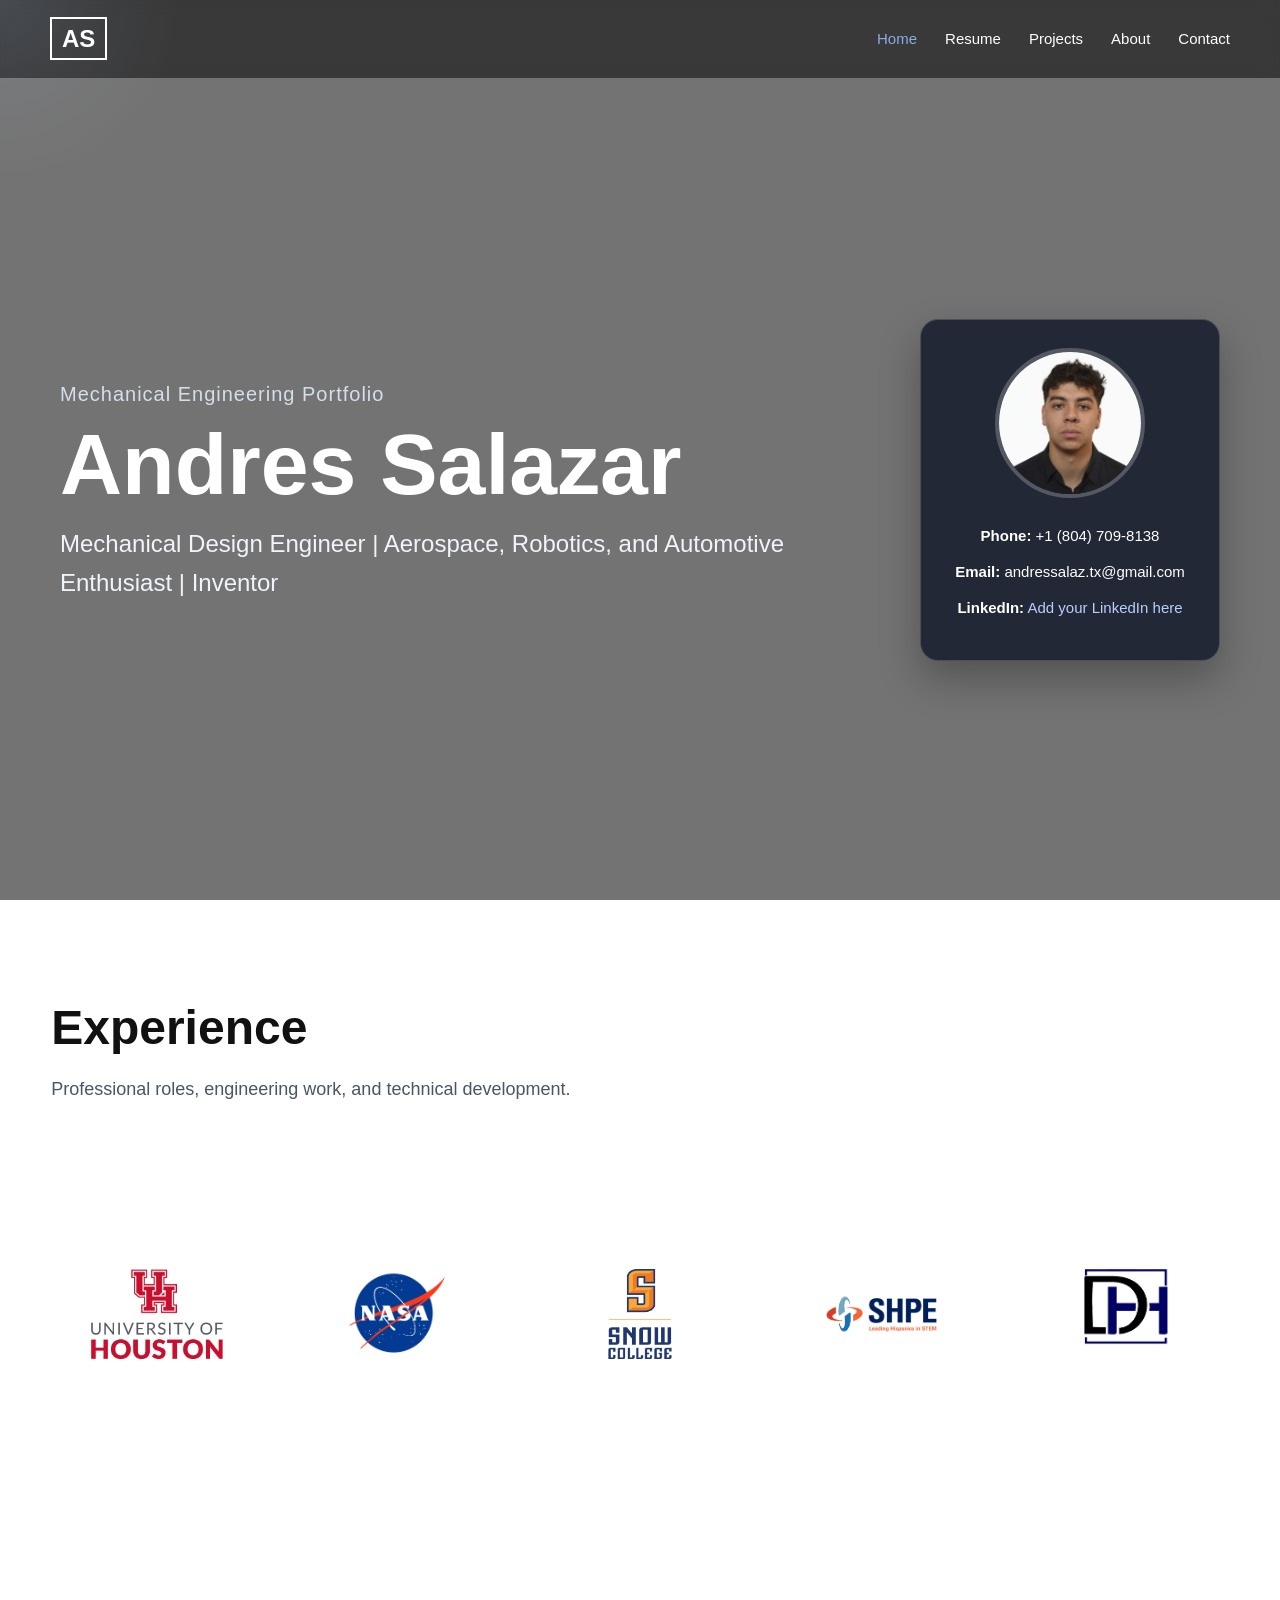
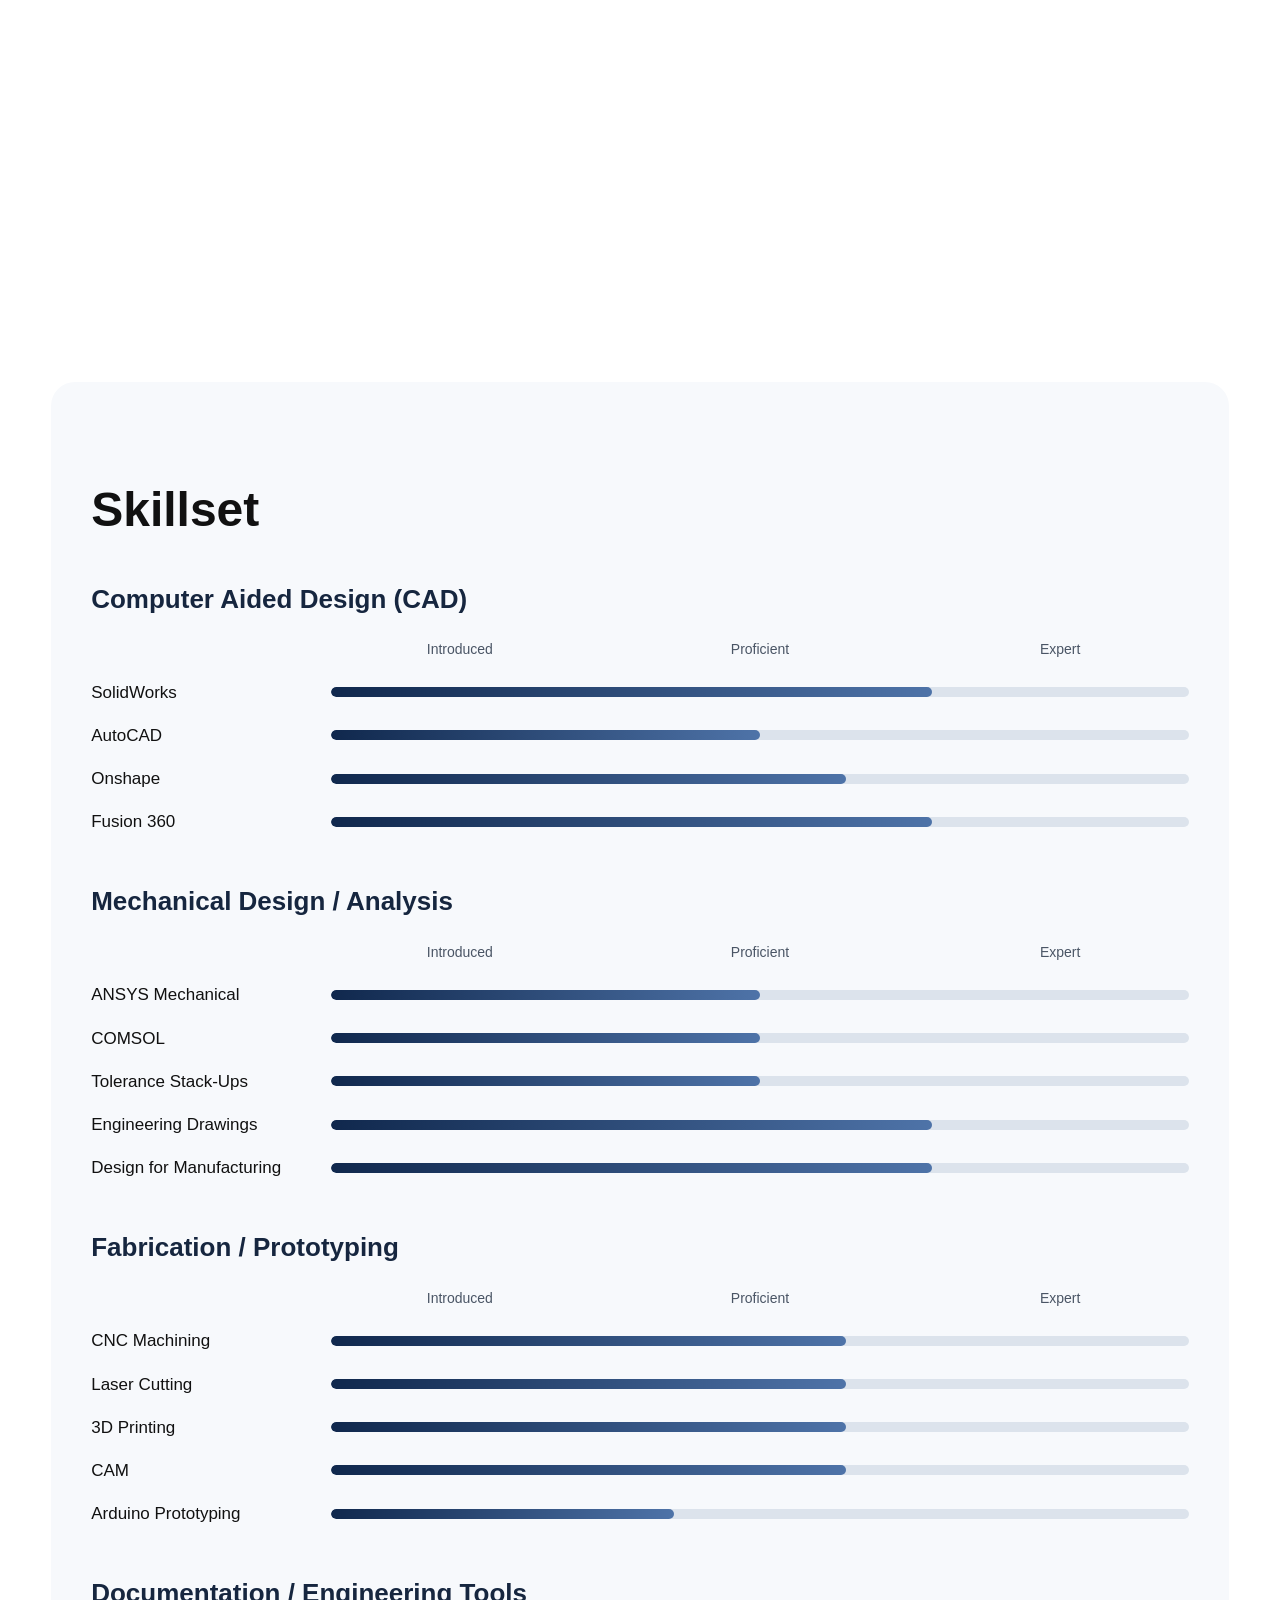
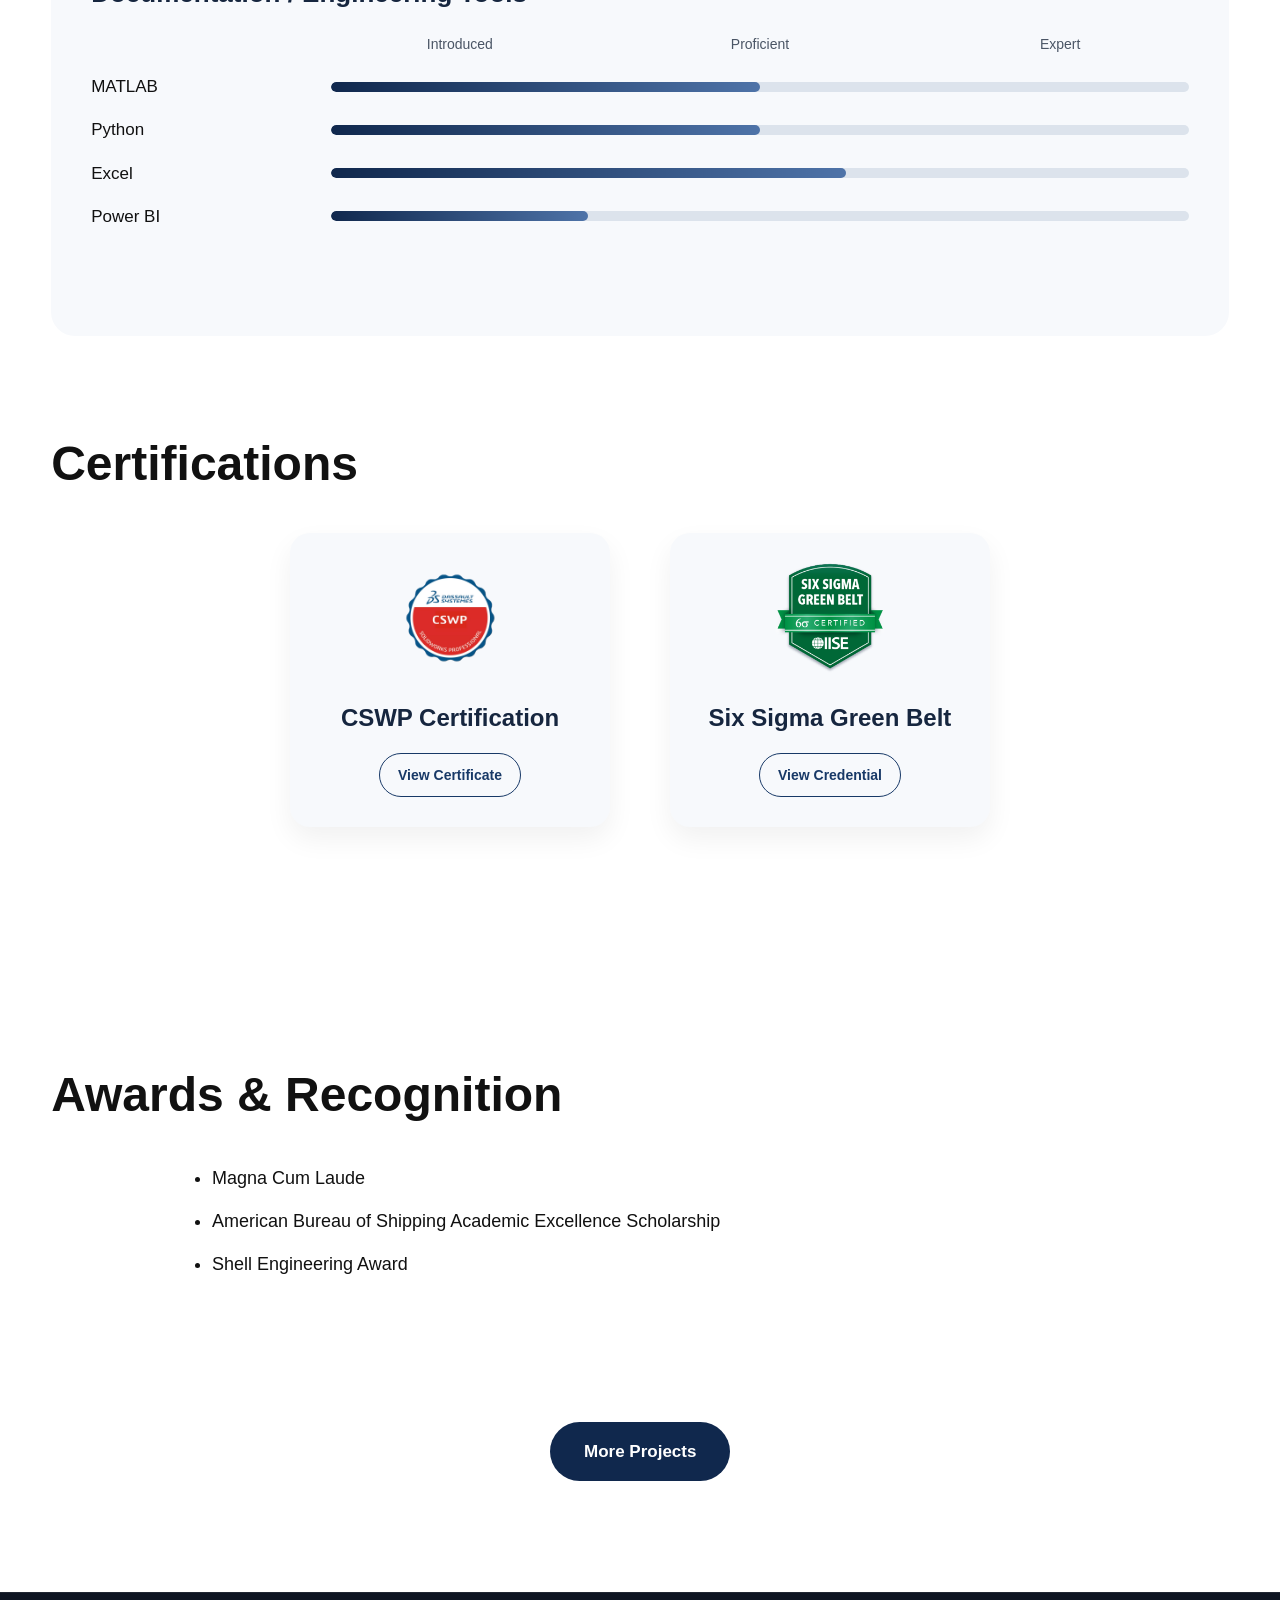
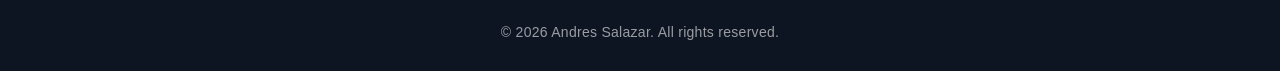
==== index.html @ 77a6f8f1 "Initial portfolio website" ====
<!DOCTYPE html>
<html lang="en">
<head>
  <meta charset="UTF-8" />
  <meta name="viewport" content="width=device-width, initial-scale=1.0" />
  <title>Andres Salazar | Mechanical Engineering Portfolio</title>
  <link rel="stylesheet" href="style.css" />
</head>
<body>

  <!-- NAVBAR -->
  <header class="navbar">
    <div class="logo">
      <a href="index.html">AS</a>
    </div>

    <nav>
      <ul class="nav-links">
        <li><a href="index.html" class="active">Home</a></li>
        <li><a href="resume.html">Resume</a></li>
        <li><a href="projects.html">Projects</a></li>
        <li><a href="about.html">About</a></li>
        <li><a href="contact.html">Contact</a></li>
      </ul>
    </nav>
  </header>

  <main>

    <!-- HERO SECTION -->
    <section class="hero-section">
      <video class="hero-video" autoplay muted loop playsinline>
        <source src="assets/video/hero-cnc.mp4" type="video/mp4" />
        Your browser does not support the video tag.
      </video>

      <div class="hero-overlay"></div>

      <div class="hero-content-wrapper">
        <div class="hero-left">
          <p class="hero-small-title">Mechanical Engineering Portfolio</p>
          <h1>Andres Salazar</h1>
          <p class="hero-subtitle">
            Mechanical Design Engineer | Aerospace, Robotics, and Automotive Enthusiast | Inventor
          </p>
        </div>

        <aside class="hero-side-card">
          <img src="assets/images/profile.jpg" alt="Andres Salazar profile photo" class="profile-image" />
          <div class="side-card-info">
            <p><strong>Phone:</strong> +1 (804) 709-8138</p>
            <p><strong>Email:</strong> andressalaz.tx@gmail.com</p>
            <p>
              <strong>LinkedIn:</strong>
              <a href="#" target="_blank">Add your LinkedIn here</a>
            </p>
          </div>
        </aside>
      </div>
    </section>

    <!-- EXPERIENCE TITLE -->
    <section class="content-section reveal">
      <div class="section-header">
        <h2>Experience</h2>
        <p class="section-subtitle">Professional roles, engineering work, and technical development.</p>
      </div>
    </section>

    <!-- LOGO STRIP -->
    <section class="content-section logo-strip-section reveal">
        <div class="logo-strip">
          <div class="logo-item">
            <img src="assets/images/uh-logo.png" alt="University of Houston logo" />
          </div>
          <div class="logo-item">
            <img src="assets/images/nasa-logo.png" alt="NASA logo" />
          </div>
          <div class="logo-item">
            <img src="assets/images/snow-college-logo.png" alt="Snow College logo" />
          </div>
          <div class="logo-item">
            <img src="assets/images/shpe-logo.png" alt="SHPE logo" />
          </div>
          <div class="logo-item">
            <img src="assets/images/dh-logo.png" alt="DH Contractors logo" />
          </div>
        </div>
      </section>

    <!-- EDUCATION + EXPERIENCE SPLIT -->
    <section class="content-section split-section reveal">
      <div class="split-column">
        <h2>Education</h2>

        <div class="timeline-entry">
          <h3>University of Houston — Houston, TX</h3>
          <p class="entry-role">B.S. in Mechanical Engineering</p>
          <p class="entry-date">Graduation: December 2025</p>
          <ul>
            <li>Minor in Mathematics.</li>
            <li>Degree Honors Magna Cum Laude.</li>
            <li>Relevant Coursework: Computer Design of Structures and Materials, Fluid Mechanics, Design of Machine Elements, Finite
                Elements, Design of Control Systems, Heat Transfer, Thermal Design, Aerodynamics, Conduction and radiation.</li>
          </ul>
        </div>

        <div class="timeline-entry">
            <h3>Snow College — Ephraim, UT</h3>
            <p class="entry-role">Associate of Science</p>
            <p class="entry-date">Graduation: May 2023</p>
            <ul>
              <li>GPA 3.5.</li>
              <li>Deans List.</li>
              <li>Academic research Assistant.</li>
            </ul>
          </div>


      </div>

      <div class="split-column">
        <h2>Experience</h2>
      
        <div class="experience-timeline ">
      
<div class="timeline-entry">
      <h3>Field Project Supervision — DH Contractors</h3>
      <p class="entry-role">Field Project Supervisor — Official Volunteering / Apprenticeship</p>
      <p class="entry-date">Richmond, VA / Field Sites | January 2026 – Present</p>
      <ul>
        <li>Supported underground fiber installation projects by reading construction plans, identifying pedestal, handhole, splice, and route locations, and helping translate project drawings into field execution.</li>
        <li>Coordinated with crews and project leadership on NC811 utility tickets, ROW and permit notes, material needs, equipment planning, site walks, and daily installation progress.</li>
        <li>Assisted with field problem solving involving utility conflicts, locate delays, weather conditions, equipment limitations, and differences between construction drawings and real site conditions.</li>
      </ul>
      <a href="projects.html#dh-project" class="related-work-btn magnetic-btn">View Related Work</a>
    </div>




          <div class="timeline-entry">
            <h3>Engineering Practicum — University of Houston</h3>
            <p class="entry-role">Teaching Assistant — MECE Department</p>
            <p class="entry-date">Houston, TX | May 2024 – December 2025</p>
            <ul>
              <li>Spearheaded the development of a hands-on practicum course for 200+ students, introducing industry-standard skills in CAD, 3D printing, CNC milling, and laser cutting under strict safety protocols.</li>
              <li>Designed a structured, real-world-driven curriculum, creating 50+ CAD models, lectures, quizzes, and assignments to enhance engagement and technical proficiency.</li>
            </ul>
            <a href="projects.html#practicum-project" class="related-work-btn magnetic-btn">View Related Work</a>
          </div>
      
          <div class="timeline-entry tilt-card">
            <h3>Workshop Facilitator — University of Houston</h3>
            <p class="entry-role">Teaching Assistant — MECE Department</p>
            <p class="entry-date">Houston, TX | January 2024 – May 2024</p>
            <ul>
              <li>Mentored students in SolidWorks certification preparation, enabling 100+ students to earn CSWA credentials and increasing the certification rate from under 30% to over 80%.</li>
            </ul>
            <a href="projects.html#practicum-project" class="related-work-btn magnetic-btn">View Related Work</a>
          </div>
      
          <div class="timeline-entry">
            <h3>Data Analysis — University of Houston</h3>
            <p class="entry-role">Student Worker — Institute of Measurement and Analysis of Texas</p>
            <p class="entry-date">Houston, TX | January 2024 – May 2024</p>
            <ul>
              <li>Administered structured language assessments for children (ages 4–12), ensuring accurate and consistent testing procedures.</li>
              <li>Coordinated testing sessions with faculty researchers, supporting long-term studies in language development and data collection.</li>
            </ul>
            <a href="projects.html#practicum-project" class="related-work-btn magnetic-btn">View Related Work</a>
          </div>
      
          <div class="timeline-entry">
            <h3>Unmanned Aerosol System — Snow College</h3>
            <p class="entry-role">Research Assistant — Engineering Department</p>
            <p class="entry-date">Ephraim, UT | October 2022 – March 2023</p>
            <ul>
              <li>Designed and built a UAS platform to profile vertical temperature, humidity, pressure, and particulates using integrated sensor systems (iMET XQ-2, BME280, SPS30).</li>
              <li>Conducted Part-107 flight tests, generating atmospheric profiles up to ~140 m (400 ft) AGL and validating sensor performance.</li>
              <li>Presented findings to the Utah Department of Environmental Quality.</li>
            </ul>
            <a href="projects.html#uas-project" class="related-work-btn magnetic-btn">View Related Work</a>
          </div>



      
        </div>
      </div>
    </section>

   <!-- SKILLSET -->
<section class="content-section skills-section reveal">
  <div class="section-header">
    <h2>Skillset</h2>
  </div>

  <!-- Computer Aided Design -->
  <div class="skill-category">
    <h3>Computer Aided Design (CAD)</h3>

    <div class="skill-header-row">
      <div class="skill-header-label"></div>
      <div class="skill-header-scale">
        <span>Introduced </span>
        <span>Proficient </span>
        <span>Expert </span>
      </div>
    </div>

    <div class="skill-row">
      <span>SolidWorks</span>
      <div class="skill-scale">
        <div class="skill-level" style="width:70%"></div>
      </div>
    </div>

    <div class="skill-row">
      <span>AutoCAD</span>
      <div class="skill-scale">
        <div class="skill-level" style="width:50%"></div>
      </div>
    </div>

    <div class="skill-row">
      <span>Onshape</span>
      <div class="skill-scale">
        <div class="skill-level" style="width:60%"></div>
      </div>
    </div>

    <div class="skill-row">
      <span>Fusion 360</span>
      <div class="skill-scale">
        <div class="skill-level" style="width:70%"></div>
      </div>
    </div>
  </div>

  <!-- Mechanical Design / Analysis -->
  <div class="skill-category">
    <h3>Mechanical Design / Analysis</h3>

    <div class="skill-header-row">
      <div class="skill-header-label"></div>
      <div class="skill-header-scale">
        <span>Introduced </span>
        <span>Proficient </span>
        <span>Expert </span>
      </div>
    </div>

    <div class="skill-row">
      <span>ANSYS Mechanical</span>
      <div class="skill-scale">
        <div class="skill-level" style="width:50%"></div>
      </div>
    </div>

    <div class="skill-row">
      <span>COMSOL</span>
      <div class="skill-scale">
        <div class="skill-level" style="width:50%"></div>
      </div>
    </div>

    <div class="skill-row">
      <span>Tolerance Stack-Ups</span>
      <div class="skill-scale">
        <div class="skill-level" style="width:50%"></div>
      </div>
    </div>

    <div class="skill-row">
      <span>Engineering Drawings</span>
      <div class="skill-scale">
        <div class="skill-level" style="width:70%"></div>
      </div>
    </div>

    <div class="skill-row">
      <span>Design for Manufacturing</span>
      <div class="skill-scale">
        <div class="skill-level" style="width:70%"></div>
      </div>
    </div>
  </div>

  <!-- Fabrication / Prototyping -->
  <div class="skill-category">
    <h3>Fabrication / Prototyping</h3>

    <div class="skill-header-row">
      <div class="skill-header-label"></div>
      <div class="skill-header-scale">
        <span>Introduced </span>
        <span>Proficient </span>
        <span>Expert </span>
      </div>
    </div>

    <div class="skill-row">
      <span>CNC Machining</span>
      <div class="skill-scale">
        <div class="skill-level" style="width:60%"></div>
      </div>
    </div>

    <div class="skill-row">
      <span>Laser Cutting</span>
      <div class="skill-scale">
        <div class="skill-level" style="width:60%"></div>
      </div>
    </div>

    <div class="skill-row">
      <span>3D Printing</span>
      <div class="skill-scale">
        <div class="skill-level" style="width:60%"></div>
      </div>
    </div>

    <div class="skill-row">
      <span>CAM</span>
      <div class="skill-scale">
        <div class="skill-level" style="width:60%"></div>
      </div>
    </div>

    <div class="skill-row">
      <span>Arduino Prototyping</span>
      <div class="skill-scale">
        <div class="skill-level" style="width:40%"></div>
      </div>
    </div>
  </div>

  <!-- Documentation / Engineering Tools -->
  <div class="skill-category">
    <h3>Documentation / Engineering Tools</h3>

    <div class="skill-header-row">
      <div class="skill-header-label"></div>
      <div class="skill-header-scale">
        <span>Introduced </span>
        <span>Proficient </span>
        <span>Expert </span>
      </div>
    </div>

    <div class="skill-row">
      <span>MATLAB</span>
      <div class="skill-scale">
        <div class="skill-level" style="width:50%"></div>
      </div>
    </div>

    <div class="skill-row">
      <span>Python</span>
      <div class="skill-scale">
        <div class="skill-level" style="width:50%"></div>
      </div>
    </div>

    <div class="skill-row">
      <span>Excel</span>
      <div class="skill-scale">
        <div class="skill-level" style="width:60%"></div>
      </div>
    </div>

    <div class="skill-row">
      <span>Power BI</span>
      <div class="skill-scale">
        <div class="skill-level" style="width:30%"></div>
      </div>
    </div>
  </div>
</section>
<!-- CERTIFICATIONS -->
<section class="content-section awards-section reveal">
  <div class="section-header">
    <h2>Certifications</h2>
  </div>

  <div class="certifications-row">

    <div class="certification-item tilt-card">
      <img src="assets/images/cswp-badge.png" alt="CSWP Certification Badge" class="certification-badge" />
      <h3>CSWP Certification</h3>
      <a href="assets/images/cswp-title.pdf" target="_blank" class="credential-btn">View Certificate</a>
    </div>

    <div class="certification-item tilt-card">
      <img src="assets/images/sixsigma-badge.png" alt="Six Sigma Green Belt Badge" class="certification-badge" />
      <h3>Six Sigma Green Belt</h3>
      <a href="https://api.accredible.com/v1/frontend/credential_website_embed_image/certificate/137925354" target="_blank" class="credential-btn">View Credential</a>
    </div>

  </div>
</section>


<!-- AWARDS & RECOGNITION -->
<section class="content-section awards-section reveal">
  <div class="section-header">
    <h2>Awards & Recognition</h2>
  </div>

  <div class="honors-list-block">
    <ul class="simple-list">
      <li>Magna Cum Laude</li>
      <li>American Bureau of Shipping Academic Excellence Scholarship</li>
      <li>Shell Engineering Award</li>
    </ul>
  </div>
</section>

    <!-- PROJECTS BUTTON -->
    <section class="content-section more-projects-section reveal">
      <a href="projects.html" class="projects-button magnetic-btn">More Projects</a>
    </section>

  </main>

  <script src="script.js"></script>


  <footer class="site-footer">
  <p>© 2026 Andres Salazar. All rights reserved.</p>
</footer>
</body>
</html>
---- style.css ----
/* RESET */
* {
    margin: 0;
    padding: 0;
    box-sizing: border-box;
  }
  
  /* GENERAL */
  html {
    scroll-behavior: smooth;
  }
  
  body {
    font-family: Arial, Helvetica, sans-serif;
    background-color: #ffffff;
    color: #111111;
    line-height: 1.6;
  }
  
  a {
    text-decoration: none;
  }
  
  /* NAVBAR */
  .navbar {
    position: fixed;
    top: 0;
    width: 100%;
    padding: 20px 50px;
    display: flex;
    justify-content: space-between;
    align-items: center;
    z-index: 1000;
    background: rgba(10, 10, 10, 0.55);
    backdrop-filter: blur(8px);
  }
  
  .logo a {
    color: #ffffff;
    font-size: 24px;
    font-weight: bold;
    border: 2px solid #ffffff;
    padding: 6px 10px;
  }
  
  .nav-links {
    list-style: none;
    display: flex;
    gap: 28px;
  }
  
  .nav-links a {
    color: #ffffff;
    font-size: 15px;
    font-weight: 500;
    transition: color 0.3s ease;
  }
  
  .nav-links a:hover,
  .nav-links a.active {
    color: #88aee8;
  }
  
  /* HERO */
  .hero-section {
    position: relative;
    min-height: 100vh;
    overflow: hidden;
    display: flex;
    align-items: center;
  }
  
  .hero-video {
    position: absolute;
    top: 50%;
    left: 50%;
    min-width: 100%;
    min-height: 100%;
    object-fit: cover;
    transform: translate(-50%, -50%);
    z-index: 0;
  }
  
  .hero-overlay {
    position: absolute;
    inset: 0;
    background: rgba(0, 0, 0, 0.55);
    z-index: 1;
  }
  
  .hero-content-wrapper {
    position: relative;
    z-index: 2;
    width: 100%;
    padding: 140px 60px 60px;
    display: flex;
    justify-content: space-between;
    align-items: center;
    gap: 40px;
  }
  
  .hero-left {
    max-width: 850px;
    color: #ffffff;
  }
  
  .hero-small-title {
    font-size: 20px;
    margin-bottom: 14px;
    letter-spacing: 1px;
    color: #d6deea;
  }
  
  .hero-left h1 {
    font-size: 86px;
    line-height: 0.95;
    margin-bottom: 20px;
    font-weight: 800;
  }
  
  .hero-subtitle {
    font-size: 24px;
    max-width: 900px;
    color: #f0f4fa;
  }
  
  /* SIDE CARD */
  .hero-side-card {
    width: 300px;
    min-width: 300px;
    background: rgba(12, 20, 36, 0.78);
    border: 1px solid rgba(255, 255, 255, 0.18);
    padding: 28px 24px;
    border-radius: 18px;
    color: #ffffff;
    text-align: center;
    position: sticky;
    top: 110px;
    align-self: flex-start;
    box-shadow: 0 18px 40px rgba(0, 0, 0, 0.28);
  }
  
  .profile-image {
    width: 150px;
    height: 150px;
    object-fit: cover;
    border-radius: 50%;
    margin-bottom: 18px;
    border: 4px solid rgba(255, 255, 255, 0.22);
  }
  
  .side-card-info p {
    margin-bottom: 12px;
    font-size: 15px;
  }
  
  .side-card-info a {
    color: #b7d0ff;
  }
  
  /* CONTENT SECTIONS */
  .content-section {
    width: min(1200px, 92%);
    margin: 0 auto;
    padding: 90px 0;
  }
  
  .section-header {
    margin-bottom: 30px;
  }
  
  .section-header h2 {
    font-size: 48px;
    color: #111111;
    margin-bottom: 8px;
  }
  
  .section-subtitle {
    font-size: 18px;
    color: #4a5565;
  }

  /* MY STORY */
.story-section {
    padding-top: 100px;
  }
  
  .story-layout {
    display: flex;
    flex-direction: column;
    gap: 90px;
  }
  
  .story-row {
    display: grid;
    grid-template-columns: 1fr 1.1fr;
    gap: 60px;
    align-items: center;
  }
  
  .story-row-reverse {
    grid-template-columns: 1.1fr 1fr;
  }
  
  .story-row-reverse .story-image {
    order: 2;
  }
  
  .story-row-reverse .story-content {
    order: 1;
  }
  
  .story-image {
    width: 100%;
  }
  
  .story-image img {
    width: 100%;
    height: 460px;
    object-fit: cover;
    border-radius: 22px;
    display: block;
    box-shadow: 0 18px 40px rgba(0, 0, 0, 0.10);
  }
  
  .story-content {
    color: #273142;
  }
  
  .story-label {
    font-size: 13px;
    font-weight: 700;
    letter-spacing: 2px;
    text-transform: uppercase;
    color: #4e73a8;
    margin-bottom: 12px;
  }
  
  .story-content h3 {
    font-size: 36px;
    line-height: 1.15;
    color: #111111;
    margin-bottom: 22px;
  }
  
  .story-content p {
    font-size: 19px;
    line-height: 1.9;
    margin-bottom: 18px;
  }
  
  .story-tags {
    display: flex;
    flex-wrap: wrap;
    gap: 12px;
    margin-top: 10px;
  }
  
  .story-tags span {
    display: inline-block;
    padding: 10px 16px;
    border-radius: 999px;
    background: #eef3f9;
    color: #183967;
    font-size: 14px;
    font-weight: 600;
  }
  
  /* RESPONSIVE - MY STORY */
  @media (max-width: 1100px) {
    .story-row,
    .story-row-reverse {
      grid-template-columns: 1fr;
      gap: 30px;
    }
  
    .story-row-reverse .story-image,
    .story-row-reverse .story-content {
      order: unset;
    }
  
    .story-image img {
      height: 380px;
    }
  }
  
  @media (max-width: 768px) {
    .story-layout {
      gap: 60px;
    }
  
    .story-content h3 {
      font-size: 28px;
    }
  
    .story-content p {
      font-size: 17px;
      line-height: 1.75;
    }
  
    .story-image img {
      height: 300px;
      border-radius: 18px;
    }
  }
  
  /* LOGO STRIP */
  .logo-strip-section {
    padding-top: 30px;
    padding-bottom: 50px;
  }
  
  .logo-strip {
    width: 100%;
    display: flex;
    justify-content: space-between;
    align-items: center;
    gap: 30px;
    flex-wrap: wrap;
  }
  
  .logo-item {
    flex: 1 1 160px;
    display: flex;
    justify-content: center;
    align-items: center;
    min-height: 120px;
  }
  
  .logo-item img {
    max-height: 90px;
    max-width: 150px;
    width: auto;
    height: auto;
    object-fit: contain;
    transition: transform 0.3s ease;
  }
  
  .logo-item img:hover {
    transform: scale(1.06);
  }
  
  /* SPLIT SECTIONS */
  .split-section {
    display: grid;
    grid-template-columns: 1fr 1fr;
    gap: 60px;
    align-items: start;
  }
  
  .split-column h2 {
    font-size: 42px;
    margin-bottom: 24px;
  }
  
  .timeline-entry {
    border-left: 2px solid #d5dce6;
    padding-left: 18px;
    margin-bottom: 34px;
    position: relative;
  }
  
  .timeline-entry::before {
    content: "";
    width: 12px;
    height: 12px;
    background-color: #10284d;
    border-radius: 50%;
    position: absolute;
    left: -7px;
    top: 8px;
  }
  
  .timeline-entry h3 {
    font-size: 22px;
    margin-bottom: 6px;
  }
  
  .entry-role {
    font-style: italic;
    color: #35445d;
    margin-bottom: 4px;
  }
  
  .entry-date {
    color: #607089;
    margin-bottom: 10px;
    font-size: 15px;
  }
  
  .timeline-entry ul {
    padding-left: 18px;
  }

  .experience-timeline {
    display: flex;
    flex-direction: column;
    gap: 10px;
  }
  
  .timeline-entry ul {
    padding-left: 20px;
    margin-bottom: 18px;
  }
  
  .timeline-entry li {
    margin-bottom: 10px;
    line-height: 1.7;
  }
  
  .related-work-btn {
    display: inline-block;
    margin-top: 4px;
    padding: 10px 18px;
    border: 1.5px solid #183967;
    border-radius: 999px;
    color: #183967;
    font-size: 14px;
    font-weight: 600;
    transition: all 0.25s ease;
  }
  
  .related-work-btn:hover {
    background: #183967;
    color: #ffffff;
    transform: translateY(-2px);
  }

/* SKILLS */
.skills-section {
  background: #f7f9fc;
  border-radius: 24px;
  padding-left: 40px;
  padding-right: 40px;
}

.skill-category {
  margin-bottom: 46px;
}

.skill-category:last-child {
  margin-bottom: 0;
}

.skill-category h3 {
  font-size: 26px;
  margin-bottom: 18px;
  color: #16263f;
}

.skill-header-row {
  display: grid;
  grid-template-columns: 220px 1fr;
  gap: 20px;
  align-items: end;
  margin-bottom: 18px;
}

.skill-header-label {
  min-height: 1px;
}

.skill-header-scale {
  display: grid;
  grid-template-columns: 3fr 4fr 3fr;
  font-size: 14px;
  color: #4a5565;
  font-weight: 500;
}

.skill-header-scale span {
  text-align: center;
}

.skill-row {
  display: grid;
  grid-template-columns: 220px 1fr;
  gap: 20px;
  align-items: center;
  margin-bottom: 16px;
}

.skill-row span {
  font-size: 17px;
  color: #111111;
}

.skill-scale {
  position: relative;
  width: 100%;
  height: 10px;
  background: #dce3ec;
  border-radius: 999px;
  overflow: hidden;
}

.skill-level {
  height: 100%;
  border-radius: 999px;
  background: linear-gradient(90deg, #10284d, #4e73a8);
  transition: width 0.6s ease;
}

/* RESPONSIVE */
@media (max-width: 768px) {
  .skills-section {
    padding-left: 20px;
    padding-right: 20px;
  }

  .skill-header-row,
  .skill-row {
    grid-template-columns: 1fr;
    gap: 10px;
  }

  .skill-header-scale {
    grid-template-columns: 1fr 1fr 1fr;
    font-size: 12px;
  }

  .skill-category h3 {
    font-size: 22px;
  }

  .skill-row span {
    font-size: 16px;
  }
}
  /* AWARDS & RECOGNITION */
.awards-section {
  padding-top: 90px;
  padding-bottom: 90px;
}

.certifications-row {
  display: flex;
  justify-content: center;
  align-items: stretch;
  gap: 60px;
  flex-wrap: wrap;
  margin-top: 20px;
  margin-bottom: 50px;
}

.certification-item {
  flex: 1 1 260px;
  max-width: 320px;
  text-align: center;
  background: #f7f9fc;
  border-radius: 20px;
  padding: 30px 24px;
  box-shadow: 0 12px 28px rgba(0, 0, 0, 0.06);
}

.certification-badge {
  width: 110px;
  height: 110px;
  object-fit: contain;
  margin-bottom: 18px;
}

.certification-item h3 {
  font-size: 24px;
  color: #16263f;
  margin-bottom: 16px;
}

.credential-btn {
  display: inline-block;
  padding: 10px 18px;
  border: 1.5px solid #183967;
  border-radius: 999px;
  color: #183967;
  font-size: 14px;
  font-weight: 600;
  transition: all 0.25s ease;
}

.credential-btn:hover {
  background: #183967;
  color: #ffffff;
  transform: translateY(-2px);
}

.honors-list-block {
  max-width: 900px;
  margin: 0 auto;
}

.simple-list {
  padding-left: 22px;
}

.simple-list li {
  margin-bottom: 14px;
  font-size: 18px;
  color: #111111;
  line-height: 1.6;
}

/* RESPONSIVE */
@media (max-width: 768px) {
  .certifications-row {
    gap: 24px;
    margin-bottom: 40px;
  }

  .certification-item {
    max-width: 100%;
    padding: 24px 18px;
  }

  .certification-item h3 {
    font-size: 20px;
  }

  .certification-badge {
    width: 90px;
    height: 90px;
  }

  .simple-list li {
    font-size: 17px;
  }
}
  /* BUTTON */
  .more-projects-section {
    text-align: center;
    padding-top: 40px;
    padding-bottom: 110px;
  }
  
  .projects-button {
    display: inline-block;
    background: #10284d;
    color: #ffffff;
    padding: 16px 34px;
    border-radius: 999px;
    font-size: 17px;
    font-weight: 600;
    transition: transform 0.25s ease, background 0.25s ease;
  }
  
  .projects-button:hover {
    transform: translateY(-2px);
    background: #183967;
  }
  
  /* RESPONSIVE */
  @media (max-width: 1100px) {
    .hero-content-wrapper {
      flex-direction: column;
      align-items: flex-start;
    }
  
    .hero-side-card {
      position: relative;
      top: 0;
      width: 100%;
      min-width: unset;
      max-width: 420px;
    }
  
    .split-section {
      grid-template-columns: 1fr;
    }
  }
  
  @media (max-width: 768px) {
    .navbar {
      padding: 18px 20px;
      flex-direction: column;
      gap: 16px;
    }
  
    .nav-links {
      gap: 16px;
      flex-wrap: wrap;
      justify-content: center;
    }
  
    .hero-content-wrapper {
      padding: 170px 24px 50px;
    }
  
    .hero-left h1 {
      font-size: 52px;
    }
  
    .hero-subtitle {
      font-size: 18px;
    }
  
    .section-header h2,
    .split-column h2 {
      font-size: 34px;
    }
  
    .story-text {
      font-size: 17px;
    }
  
    .skill-row {
      grid-template-columns: 1fr;
    }
  
    .skills-section {
      padding-left: 20px;
      padding-right: 20px;
    }
  
    .logo-strip img {
      height: 52px;
    }
  }



/* =========================
   NASA PROJECT PAGE
========================== */

.nasa-page {
  background: #0e1522;
  color: #f4f7fb;
  min-height: 100vh;
}

/* =========================
   HERO
========================== */

.nasa-hero {
  padding: 150px 0 60px;
  background:
    radial-gradient(circle at top left, rgba(55, 90, 145, 0.22), transparent 35%),
    linear-gradient(180deg, #0e1522 0%, #121b2c 100%);
}

.nasa-hero-inner {
  width: min(1300px, 92%);
  margin: 0 auto;
}

.nasa-project-label {
  text-transform: uppercase;
  letter-spacing: 2px;
  font-size: 14px;
  color: #8fb4ff;
  margin-bottom: 14px;
  font-weight: 700;
}

.nasa-hero h1 {
  max-width: 1050px;
  font-size: 62px;
  line-height: 1.02;
  margin-bottom: 18px;
  color: #ffffff;
}

.nasa-project-summary {
  max-width: 900px;
  font-size: 20px;
  line-height: 1.7;
  color: #d5dfef;
  margin-bottom: 30px;
}

.nasa-project-meta {
  display: flex;
  flex-wrap: wrap;
  gap: 18px;
}

.meta-item {
  min-width: 180px;
  padding: 14px 18px;
  border: 1px solid rgba(255, 255, 255, 0.10);
  border-radius: 14px;
  background: rgba(255, 255, 255, 0.04);
}

.meta-title {
  display: block;
  font-size: 12px;
  text-transform: uppercase;
  letter-spacing: 1.4px;
  color: #8fb4ff;
  margin-bottom: 6px;
  font-weight: 700;
}

.meta-value {
  font-size: 16px;
  color: #ffffff;
}

/* PROJECT TAGS */

.nasa-tags {
  display: flex;
  flex-wrap: wrap;
  gap: 12px;
  margin-top: 26px;
}

.nasa-tags span {
  display: inline-block;
  padding: 9px 14px;
  border: 1px solid rgba(143, 180, 255, 0.28);
  border-radius: 999px;
  color: #dce8ff;
  background: rgba(255, 255, 255, 0.04);
  font-size: 14px;
  font-weight: 600;
}

.nasa-note {
  max-width: 850px;
  margin-top: 28px;
  color: #9fb0cc;
  font-size: 14px;
  line-height: 1.7;
}

/* =========================
   OVERVIEW SECTION
========================== */

.nasa-overview-section {
  background: #f6f8fc;
  color: #111111;
  padding: 80px 0;
}

.nasa-overview-grid {
  width: min(1300px, 92%);
  margin: 0 auto;
  display: grid;
  grid-template-columns: 1.2fr 1fr 1fr;
  gap: 24px;
}

.overview-card {
  background: #ffffff;
  border: 1px solid #e2e8f0;
  border-radius: 22px;
  padding: 30px;
  box-shadow: 0 10px 24px rgba(0, 0, 0, 0.04);
}

.feature-card {
  background: linear-gradient(135deg, #ffffff 0%, #eef4ff 100%);
}

.card-kicker {
  text-transform: uppercase;
  letter-spacing: 1.6px;
  color: #4e73a8;
  font-weight: 800;
  font-size: 13px;
  margin-bottom: 12px;
}

.overview-card h2 {
  font-size: 28px;
  line-height: 1.15;
  color: #16263f;
  margin-bottom: 14px;
}

.overview-card p,
.overview-card li {
  color: #334155;
  line-height: 1.8;
}

.overview-card ul {
  padding-left: 20px;
}

/* =========================
   SHOWCASE / DESIGN EVOLUTION
========================== */

.nasa-showcase-section {
  width: min(1400px, 94%);
  margin: 0 auto;
  padding: 70px 0 80px;
}

.nasa-design-theme {
  width: 100%;
  max-width: none;
  margin: 0;
  padding: 80px 0 95px;
  background:
    radial-gradient(circle at 18% 18%, rgba(75, 119, 190, 0.18), transparent 34%),
    radial-gradient(circle at 85% 20%, rgba(143, 180, 255, 0.10), transparent 30%),
    linear-gradient(180deg, #07101f 0%, #0e1522 62%, #101827 100%);
  border-top: 1px solid rgba(143, 180, 255, 0.10);
  border-bottom: 1px solid rgba(143, 180, 255, 0.10);
}



.nasa-design-theme .showcase-section-header,
.nasa-design-theme .nasa-showcase-grid {
  width: min(1200px, 88%);
  margin-left: auto;
  margin-right: auto;
}

.showcase-section-header {
  margin-bottom: 30px;
  max-width: none;
}




.showcase-section-header h2 {
  font-size: 42px;
  line-height: 1.12;
  color: #ffffff;
  margin-bottom: 12px;
}

.showcase-section-header p {
  color: #cbd8ee;
  line-height: 1.8;
  font-size: 17px;
}

/* TWO MAIN COLUMNS + BOTTOM CONTROLS */

.nasa-showcase-grid {
  display: grid;
  grid-template-columns: 1.2fr 0.8fr;
  gap: 24px;
  align-items: stretch;
}

.nasa-model-panel,
.nasa-info-panel {
  height: 100%;
}

/* PANELS */

.nasa-model-panel,
.nasa-info-panel,
.nasa-iteration-controls {
  border: 1px solid rgba(143, 180, 255, 0.14);
  background: rgba(255, 255, 255, 0.045);
  border-radius: 22px;
  backdrop-filter: blur(8px);
  box-shadow:
    0 18px 38px rgba(0, 0, 0, 0.24),
    inset 0 1px 0 rgba(255, 255, 255, 0.05);
}

.nasa-model-panel {
  padding: 22px;
}

.nasa-info-panel {
  padding: 24px;
  display: flex;
  flex-direction: column;
  gap: 18px;
  height: 100%;
}

.iteration-case-grid {
  display: grid;
  grid-template-columns: 1fr;
  gap: 14px;
  flex: 1;
}

.iteration-case-card {
  padding: 22px;
  border-radius: 16px;
  background: rgba(255, 255, 255, 0.035);
  border: 1px solid rgba(143, 180, 255, 0.12);
  display: flex;
  flex-direction: column;
  justify-content: center;
}

/* MODEL PANEL TOPBAR */

.panel-topbar {
  display: flex;
  justify-content: space-between;
  align-items: flex-start;
  gap: 18px;
  margin-bottom: 18px;
}

.panel-kicker {
  text-transform: uppercase;
  letter-spacing: 1.6px;
  font-size: 11px;
  color: #8fb4ff;
  font-weight: 800;
  margin-bottom: 4px;
}

.panel-topbar h2 {
  font-size: 25px;
  line-height: 1.15;
  color: #ffffff;
}

.panel-btn {
  border: 1px solid rgba(143, 180, 255, 0.35);
  background: transparent;
  color: #dce8ff;
  padding: 10px 16px;
  border-radius: 999px;
  cursor: pointer;
  font-weight: 700;
  font-size: 13px;
  transition: 0.25s ease;
  white-space: nowrap;
}

.panel-btn:hover {
  background: rgba(143, 180, 255, 0.10);
  transform: translateY(-1px);
}

/* MODEL VIEWER */

.model-viewer-shell {
  width: 100%;
  height: 520px;
  border-radius: 18px;
  overflow: hidden;
  background:
    radial-gradient(circle at center, rgba(143, 180, 255, 0.13), transparent 48%),
    linear-gradient(180deg, #070d18 0%, #0b111c 100%);
  border: 1px solid rgba(143, 180, 255, 0.10);
}

.nasa-model-viewer {
  width: 100%;
  height: 100%;
  background: transparent;
}

/* KEY CHANGES UNDER MODEL VIEWER */

.model-key-changes-card {
  margin-top: 16px;
  padding: 20px;
  border-radius: 18px;
  background: rgba(255, 255, 255, 0.035);
  border: 1px solid rgba(143, 180, 255, 0.14);
}

.model-key-changes-card h3 {
  font-size: 18px;
  color: #dbe7fb;
  margin-bottom: 12px;
}

.model-key-changes-card ul {
  padding-left: 20px;
  margin: 0;
}

.model-key-changes-card li {
  color: #d5dfef;
  line-height: 1.75;
  margin-bottom: 9px;
  font-size: 15px;
}

.model-key-changes-card li:last-child {
  margin-bottom: 0;
}

/* INFO PANEL */

.iteration-label {
  text-transform: uppercase;
  letter-spacing: 1.8px;
  font-size: 13px;
  color: #8fb4ff;
  margin-bottom: 8px;
  font-weight: 800;
}

.iteration-header h2 {
  font-size: 34px;
  line-height: 1.08;
  color: #ffffff;
}

.featured-video-block {
  margin-top: 4px;
}

.iteration-video {
  width: 100%;
  min-height: 285px;
  border-radius: 16px;
  overflow: hidden;
  background: #09101a;
  border: 1px solid rgba(255, 255, 255, 0.06);
  display: block;
  object-fit: cover;
}

/* CASE STUDY CARDS */

.iteration-case-grid {
  display: grid;
  grid-template-columns: 1fr;
  gap: 14px;
}

.iteration-case-card {
  padding: 18px;
  border-radius: 16px;
  background: rgba(255, 255, 255, 0.035);
  border: 1px solid rgba(143, 180, 255, 0.12);
}

.iteration-case-card h3 {
  font-size: 16px;
  color: #dbe7fb;
  margin-bottom: 8px;
}

.iteration-case-card p {
  color: #d5dfef;
  line-height: 1.75;
  font-size: 15px;
  margin: 0;
}

/* ITERATION CONTROLS - BOTTOM BAR */

.nasa-iteration-controls {
  grid-column: 1 / -1;
  width: fit-content;
  margin: 10px auto 0;
  padding: 12px 18px;

  display: flex;
  flex-direction: row;
  justify-content: center;
  align-items: center;
  gap: 18px;

  border-radius: 999px;
}

.iteration-nav-btn {
  width: 44px;
  height: 44px;
  border-radius: 50%;
  border: 1px solid rgba(143, 180, 255, 0.36);
  background: rgba(255, 255, 255, 0.045);
  color: #ffffff;
  font-size: 20px;
  cursor: pointer;
  transition: 0.25s ease;
}

.iteration-nav-btn:hover {
  background: rgba(143, 180, 255, 0.14);
  transform: translateY(-2px);
  box-shadow: 0 0 18px rgba(143, 180, 255, 0.18);
}

.iteration-counter {
  display: flex;
  flex-direction: row;
  align-items: center;
  justify-content: center;

  min-width: 74px;
  height: 38px;
  padding: 0 16px;
  border-radius: 999px;

  color: #cfe0ff;
  font-weight: 800;
  font-size: 14px;
  gap: 6px;

  background: rgba(143, 180, 255, 0.08);
  border: 1px solid rgba(143, 180, 255, 0.18);
}

/* =========================
   VALIDATION SECTION
========================== */

.nasa-validation-section {
  padding: 95px 0;
  background:
    radial-gradient(circle at 12% 15%, rgba(252, 61, 33, 0.08), transparent 32%),
    radial-gradient(circle at 88% 18%, rgba(11, 61, 145, 0.10), transparent 35%),
    linear-gradient(180deg, #f4f7fb 0%, #e9eef6 100%);
  color: #111111;
  border-top: 1px solid #d6deea;
  border-bottom: 1px solid #d6deea;
}

.nasa-validation-inner {
  width: min(1300px, 92%);
  margin: 0 auto;
}

.section-heading-dark {
  max-width: 920px;
  margin-bottom: 38px;
}

.section-heading-dark h2 {
  font-size: 44px;
  line-height: 1.12;
  color: #10284d;
  margin-bottom: 14px;
}

.section-heading-dark p {
  color: #334155;
  line-height: 1.8;
  font-size: 17px;
}

.nasa-validation-section .nasa-project-label {
  color: #fc3d21;
}

/* VALIDATION VIDEO FEATURE */

.validation-video-feature {
  display: grid;
  grid-template-columns: 1.35fr 0.85fr;
  gap: 26px;
  align-items: stretch;
  margin-bottom: 34px;
}

.validation-video-wrapper,
.validation-video-text {
  background: rgba(255, 255, 255, 0.88);
  border: 1px solid rgba(16, 40, 77, 0.12);
  border-radius: 22px;
  overflow: hidden;
  box-shadow:
    0 16px 36px rgba(16, 40, 77, 0.10),
    inset 0 1px 0 rgba(255, 255, 255, 0.80);
}

.validation-video-wrapper {
  min-height: 380px;
  display: flex;
  align-items: center;
  justify-content: center;
  background: #ffffff;
}

.validation-video {
  width: 100%;
  height: 100%;
  min-height: 380px;
  object-fit: cover;
  display: block;
  background: #09101a;
}

.validation-video-text {
  padding: 28px;
  display: flex;
  flex-direction: column;
  justify-content: center;
}

.validation-video-text .card-kicker {
  color: #fc3d21;
}

.validation-video-text h3 {
  font-size: 30px;
  line-height: 1.18;
  color: #10284d;
  margin-bottom: 16px;
}

.validation-video-text p {
  color: #334155;
  line-height: 1.8;
  margin-bottom: 14px;
}

/* VALIDATION RESULT CARDS */

.validation-grid {
  display: grid;
  grid-template-columns: repeat(4, 1fr);
  gap: 18px;
}

.validation-card {
  position: relative;
  overflow: hidden;
  background: rgba(255, 255, 255, 0.88);
  border: 1px solid rgba(16, 40, 77, 0.12);
  border-radius: 20px;
  padding: 24px;
  box-shadow:
    0 16px 36px rgba(16, 40, 77, 0.10),
    inset 0 1px 0 rgba(255, 255, 255, 0.80);
}

.validation-card::before {
  content: "";
  position: absolute;
  left: 0;
  top: 0;
  width: 4px;
  height: 100%;
  background: linear-gradient(180deg, #fc3d21, #0b3d91);
  opacity: 0.85;
}

.validation-status {
  display: inline-block;
  padding: 7px 12px;
  border-radius: 999px;
  background: rgba(22, 163, 74, 0.10);
  color: #15803d;
  border: 1px solid rgba(22, 163, 74, 0.28);
  font-size: 13px;
  font-weight: 800;
  margin-bottom: 16px;
}

.validation-card h3 {
  font-size: 22px;
  color: #10284d;
  margin-bottom: 10px;
}

.validation-card p {
  color: #334155;
  line-height: 1.7;
}

/* =========================
   SUPPORT / LESSONS SECTION
========================== */

.nasa-support-section {
  background: #f6f8fc;
  color: #111111;
  padding: 80px 0 110px;
}

.nasa-support-grid {
  width: min(1300px, 92%);
  margin: 0 auto;
  display: grid;
  grid-template-columns: 1fr 1fr;
  gap: 24px;
}

.support-card {
  background: #ffffff;
  border-radius: 20px;
  padding: 30px;
  border: 1px solid #e2e8f0;
  box-shadow: 0 10px 24px rgba(0, 0, 0, 0.04);
}

.support-card h2 {
  font-size: 28px;
  color: #16263f;
  margin-bottom: 12px;
}

.support-card p,
.support-card li {
  color: #334155;
  line-height: 1.8;
}

.support-card ul {
  padding-left: 20px;
}

/* =========================
   RESPONSIVE NASA
========================== */

@media (max-width: 1200px) {
  .nasa-showcase-grid {
    grid-template-columns: 1fr;
  }

  .model-viewer-shell {
    height: 500px;
  }

  .nasa-iteration-controls {
    width: fit-content;
    margin: 8px auto 0;
    flex-direction: row;
    justify-content: center;
    padding: 12px 18px;
  }

  .validation-video-feature {
    grid-template-columns: 1fr;
  }

  .validation-video-wrapper {
    min-height: 340px;
  }

  .validation-video {
    min-height: 340px;
  }

  .validation-grid {
    grid-template-columns: 1fr 1fr;
  }

  .nasa-overview-grid {
    grid-template-columns: 1fr;
  }
}

@media (max-width: 768px) {
  .nasa-hero {
    padding: 140px 0 45px;
  }

  .nasa-hero h1 {
    font-size: 42px;
  }

  .nasa-project-summary {
    font-size: 17px;
  }

  .nasa-project-meta {
    gap: 12px;
  }

  .meta-item {
    width: 100%;
  }

  .nasa-showcase-section {
    padding: 55px 0 65px;
  }

  .nasa-design-theme {
    padding: 60px 0 75px;
  }

  .model-viewer-shell {
    height: 360px;
  }

  .panel-topbar {
    flex-direction: column;
    align-items: flex-start;
  }

  .iteration-header h2 {
    font-size: 28px;
  }

  .iteration-video {
    min-height: 220px;
  }

  .showcase-section-header h2,
  .section-heading-dark h2 {
    font-size: 32px;
  }

  .validation-grid {
    grid-template-columns: 1fr;
  }

  .nasa-support-grid {
    grid-template-columns: 1fr;
  }

  .nasa-tags span {
    font-size: 13px;
  }

  .nasa-iteration-controls {
    width: 100%;
    max-width: 300px;
    padding: 10px 14px;
    gap: 14px;
  }

  .iteration-nav-btn {
    width: 40px;
    height: 40px;
    font-size: 18px;
  }

  .iteration-counter {
    height: 36px;
    min-width: 68px;
  }

  .validation-video-text h3 {
    font-size: 24px;
  }

  .validation-video-wrapper {
    min-height: 260px;
  }

  .validation-video {
    min-height: 260px;
  }
}




/* =====================================================
   MASTER PROJECTS PAGE
   General structure for projects.html
===================================================== */

.projects-page {
  background: #ffffff;
  color: #111111;
}

/* =====================================================
   PROJECTS HERO - VIDEO BACKGROUND
===================================================== */

.projects-hero {
  position: relative;
  min-height: 430px;
  padding: 145px 0 95px;
  color: #ffffff;
  overflow: hidden;
  background: #07101f;
}

.projects-video-hero {
  display: flex;
  align-items: center;
  justify-content: center;
}

.projects-hero-video {
  position: absolute;
  inset: 0;
  width: 100%;
  height: 100%;
  object-fit: cover;
  object-position: center;

  filter: brightness(0.72) contrast(1.05) saturate(1);
  transform: scale(1.02);
}

.projects-hero-overlay {
  position: absolute;
  inset: 0;
  z-index: 1;
  background:
    radial-gradient(
      circle at center,
      rgba(7, 16, 31, 0.08) 0%,
      rgba(7, 16, 31, 0.26) 45%,
      rgba(7, 16, 31, 0.58) 100%
    ),
    linear-gradient(
      180deg,
      rgba(7, 16, 31, 0.12) 0%,
      rgba(7, 16, 31, 0.46) 100%
    );
}

.projects-hero-inner {
  position: relative;
  z-index: 2;
  width: min(1100px, 90%);
  margin: 0 auto;
  text-align: center;
}

.projects-label {
  text-transform: uppercase;
  letter-spacing: 3px;
  font-size: 14px;
  color: #9ec5ff;
  margin-bottom: 16px;
  font-weight: 900;
}

.projects-hero h1 {
  font-size: clamp(64px, 8vw, 112px);
  line-height: 0.95;
  margin-bottom: 0;
  font-weight: 900;
  letter-spacing: -0.045em;
  color: #ffffff;
  text-shadow: 0 12px 35px rgba(0, 0, 0, 0.55);
}

.projects-hero p {
  max-width: 860px;
  margin: 0 auto;
  font-size: 20px;
  line-height: 1.75;
  color: rgba(225, 235, 250, 0.90);
  text-shadow: 0 8px 26px rgba(0, 0, 0, 0.50);
}

/* subtle bottom fade into the page */
.projects-hero::after {
  content: "";
  position: absolute;
  left: 0;
  right: 0;
  bottom: 0;
  height: 90px;
  z-index: 2;
  background: linear-gradient(
    180deg,
    transparent 0%,
    rgba(7, 16, 31, 0.85) 100%
  );
  pointer-events: none;
}

/* RESPONSIVE */
@media (max-width: 768px) {
  .projects-hero {
    min-height: 360px;
    padding: 130px 0 75px;
  }

  .projects-hero h1 {
    font-size: 64px;
  }

  .projects-label {
    font-size: 12px;
    letter-spacing: 2.5px;
  }
}


/* PROJECT TYPE NAVIGATION */

.project-type-nav {
  position: sticky;
  top: 82px;
  z-index: 900;
  display: flex;
  justify-content: center;
  flex-wrap: wrap;
  gap: 12px;
  padding: 16px 24px;
  background: rgba(255, 255, 255, 0.92);
  backdrop-filter: blur(10px);
  border-bottom: 1px solid #dce3ec;
}

.project-type-nav a {
  display: inline-block;
  padding: 10px 16px;
  border-radius: 999px;
  border: 1px solid #d5dce6;
  color: #16263f;
  font-size: 14px;
  font-weight: 700;
  transition: all 0.25s ease;
}

.project-type-nav a:hover {
  background: #16263f;
  color: #ffffff;
  border-color: #16263f;
}

/* PROJECT SECTION WRAPPER */

.project-section {
  scroll-margin-top: 130px;
}

/* =====================================================
   PRACTICUM PROJECT
   Type 2 — Teaching & Systems
   UH red / white / technical education style
===================================================== */

.practicum-project {
  background: #ffffff;
  color: #111111;
}

/* PRACTICUM HERO */

.practicum-hero {
  padding: 110px 0 70px;
  background:
    radial-gradient(circle at top right, rgba(200, 16, 46, 0.18), transparent 35%),
    linear-gradient(180deg, #ffffff 0%, #fff4f6 100%);
  border-top: 1px solid #e8edf5;
}

.practicum-hero-inner {
  width: min(1300px, 92%);
  margin: 0 auto;
}

.practicum-label {
  text-transform: uppercase;
  letter-spacing: 2px;
  font-size: 14px;
  color: #c8102e;
  margin-bottom: 14px;
  font-weight: 800;
}

.practicum-hero h1 {
  max-width: 1000px;
  font-size: 58px;
  line-height: 1.05;
  margin-bottom: 18px;
  color: #111111;
}

.practicum-summary {
  max-width: 930px;
  font-size: 20px;
  line-height: 1.8;
  color: #334155;
  margin-bottom: 28px;
}

.practicum-meta {
  display: flex;
  flex-wrap: wrap;
  gap: 18px;
  margin-bottom: 26px;
}

.practicum-meta-item {
  min-width: 220px;
  padding: 14px 18px;
  border: 1px solid #f0c2ca;
  border-radius: 14px;
  background: #ffffff;
  box-shadow: 0 8px 22px rgba(200, 16, 46, 0.06);
}

.practicum-meta-title {
  display: block;
  font-size: 12px;
  text-transform: uppercase;
  letter-spacing: 1.4px;
  color: #c8102e;
  margin-bottom: 6px;
  font-weight: 800;
}

.practicum-meta-value {
  font-size: 16px;
  color: #16263f;
  font-weight: 600;
}

.practicum-tags {
  display: flex;
  flex-wrap: wrap;
  gap: 12px;
}

.practicum-tags span {
  display: inline-block;
  padding: 9px 14px;
  border: 1px solid #f0c2ca;
  border-radius: 999px;
  color: #8f1024;
  background: #ffffff;
  font-size: 14px;
  font-weight: 700;
}

/* IMPACT DASHBOARD */

.practicum-impact-section {
  padding: 65px 0;
  background: #ffffff;
}

.practicum-impact-grid {
  width: min(1300px, 92%);
  margin: 0 auto;
  display: grid;
  grid-template-columns: repeat(4, 1fr);
  gap: 18px;
}

.impact-card {
  background: #c8102e;
  color: #ffffff;
  border-radius: 22px;
  padding: 28px;
  min-height: 190px;
  display: flex;
  flex-direction: column;
  justify-content: center;
  box-shadow: 0 14px 30px rgba(200, 16, 46, 0.18);
}

.impact-card h2 {
  font-size: 42px;
  line-height: 1;
  margin-bottom: 14px;
}

.impact-card p {
  font-size: 16px;
  line-height: 1.6;
  color: #fff0f2;
}

/* CHALLENGE + SYSTEM BUILT */

.practicum-system-section {
  padding: 75px 0;
  background: #f8fafc;
}

.practicum-system-grid {
  width: min(1300px, 92%);
  margin: 0 auto;
  display: grid;
  grid-template-columns: 1fr 1fr;
  gap: 24px;
}

.practicum-system-card {
  background: #ffffff;
  border: 1px solid #e2e8f0;
  border-radius: 22px;
  padding: 32px;
  box-shadow: 0 10px 24px rgba(0, 0, 0, 0.04);
}

.practicum-kicker {
  text-transform: uppercase;
  letter-spacing: 1.6px;
  color: #c8102e;
  font-weight: 800;
  font-size: 13px;
  margin-bottom: 12px;
}

.practicum-system-card h2 {
  font-size: 32px;
  line-height: 1.15;
  color: #16263f;
  margin-bottom: 14px;
}

.practicum-system-card p {
  color: #334155;
  line-height: 1.8;
  font-size: 17px;
}

.learning-flow {
  display: flex;
  flex-wrap: wrap;
  gap: 12px;
  margin-top: 24px;
}

.learning-flow span {
  padding: 10px 14px;
  border-radius: 999px;
  background: #fff1f3;
  color: #8f1024;
  border: 1px solid #f0c2ca;
  font-size: 14px;
  font-weight: 800;
}

/* MODULE CARDS */

.practicum-modules-section {
  padding: 85px 0;
  background: #ffffff;
}

.practicum-section-header {
  width: min(1300px, 92%);
  margin: 0 auto 34px;
}

.practicum-section-header h2 {
  max-width: 900px;
  font-size: 42px;
  line-height: 1.15;
  color: #111111;
}

.module-grid {
  width: min(1300px, 92%);
  margin: 0 auto;
  display: grid;
  grid-template-columns: repeat(3, 1fr);
  gap: 22px;
}

.module-card {
  background: #ffffff;
  border: 1px solid #e2e8f0;
  border-radius: 22px;
  overflow: hidden;
  box-shadow: 0 12px 28px rgba(0, 0, 0, 0.06);
  transition: transform 0.25s ease, box-shadow 0.25s ease;
}

.module-card:hover {
  transform: translateY(-4px);
  box-shadow: 0 18px 34px rgba(0, 0, 0, 0.10);
}

.module-card img {
  width: 100%;
  height: 190px;
  object-fit: cover;
  background: #f1f5f9;
  display: block;
}

.module-card-content {
  padding: 22px;
}

.module-card-content h3 {
  font-size: 24px;
  color: #16263f;
  margin-bottom: 10px;
}

.module-card-content p {
  color: #334155;
  line-height: 1.7;
}

/* PRACTICUM MEDIA SECTION */

.practicum-media-section {
  padding: 80px 0;
  background: #fff4f6;
}

.practicum-media-grid {
  width: min(1300px, 92%);
  margin: 0 auto 34px;
  display: grid;
  grid-template-columns: 1.25fr 0.85fr;
  gap: 26px;
  align-items: stretch;
}

.practicum-video-card,
.practicum-media-text {
  background: #ffffff;
  border: 1px solid #f0c2ca;
  border-radius: 22px;
  overflow: hidden;
  box-shadow: 0 12px 28px rgba(200, 16, 46, 0.07);
}

.practicum-video {
  width: 100%;
  min-height: 390px;
  height: 100%;
  object-fit: cover;
  display: block;
  background: #111111;
}

.practicum-media-text {
  padding: 30px;
  display: flex;
  flex-direction: column;
  justify-content: center;
}

.practicum-media-text h2 {
  font-size: 34px;
  line-height: 1.15;
  color: #16263f;
  margin-bottom: 14px;
}

.practicum-media-text p {
  color: #334155;
  line-height: 1.8;
  font-size: 17px;
}

/* GALLERY */

.practicum-gallery {
  width: min(1300px, 92%);
  margin: 0 auto;
  display: grid;
  grid-template-columns: repeat(4, 1fr);
  gap: 16px;
}

.practicum-gallery img {
  width: 100%;
  height: 190px;
  object-fit: cover;
  border-radius: 18px;
  background: #ffffff;
  border: 1px solid #f0c2ca;
}

/* CSWA + LESSONS */

.practicum-lessons-section {
  padding: 85px 0 110px;
  background: #ffffff;
}

.practicum-lessons-grid {
  width: min(1300px, 92%);
  margin: 0 auto;
  display: grid;
  grid-template-columns: 1.05fr 0.95fr;
  gap: 24px;
}

.practicum-lesson-card {
  background: #f8fafc;
  border: 1px solid #e2e8f0;
  border-radius: 22px;
  padding: 32px;
}

.practicum-lesson-card h2 {
  font-size: 32px;
  line-height: 1.15;
  color: #16263f;
  margin-bottom: 14px;
}

.practicum-lesson-card p,
.practicum-lesson-card li {
  color: #334155;
  line-height: 1.8;
  font-size: 17px;
}

.practicum-lesson-card ul {
  padding-left: 20px;
}

.cswa-flow {
  display: flex;
  flex-wrap: wrap;
  gap: 12px;
  margin-top: 24px;
}

.cswa-flow span {
  padding: 10px 14px;
  border-radius: 999px;
  background: #ffffff;
  color: #8f1024;
  border: 1px solid #f0c2ca;
  font-size: 14px;
  font-weight: 800;
}

/* =====================================================
   PROJECT PLACEHOLDERS FOR FUTURE TYPES
===================================================== */

.project-placeholder {
  padding: 95px 0;
  background: #f6f8fc;
  border-top: 1px solid #e2e8f0;
}

.project-placeholder:nth-of-type(even) {
  background: #ffffff;
}

.placeholder-inner {
  width: min(1200px, 92%);
  margin: 0 auto;
}

.placeholder-inner h2 {
  font-size: 42px;
  line-height: 1.15;
  color: #16263f;
  margin-bottom: 14px;
}

.placeholder-inner p {
  max-width: 850px;
  color: #334155;
  line-height: 1.8;
  font-size: 18px;
}

/* =====================================================
   FIX / OVERRIDE FOR NASA VALIDATION VIDEO
   Keeps validation video side-by-side on desktop
===================================================== */

.validation-video-feature {
  grid-template-columns: 1.35fr 0.85fr;
}

.validation-video-wrapper {
  min-height: 380px;
}

.validation-video {
  min-height: 380px;
}

/* =====================================================
   PROJECTS PAGE RESPONSIVE
===================================================== */

@media (max-width: 1200px) {
  .project-type-nav {
    top: 108px;
  }

  .practicum-impact-grid {
    grid-template-columns: 1fr 1fr;
  }

  .module-grid {
    grid-template-columns: 1fr 1fr;
  }

  .practicum-system-grid,
  .practicum-media-grid,
  .practicum-lessons-grid {
    grid-template-columns: 1fr;
  }

  .practicum-gallery {
    grid-template-columns: 1fr 1fr;
  }

  .validation-video-feature {
    grid-template-columns: 1fr;
  }

  .validation-video-wrapper {
    min-height: 340px;
  }

  .validation-video {
    min-height: 340px;
  }
}

@media (max-width: 768px) {
  .projects-hero {
    padding: 150px 0 55px;
  }

  .projects-hero h1 {
    font-size: 48px;
  }

  .projects-hero p {
    font-size: 17px;
  }

  .project-type-nav {
    position: relative;
    top: 0;
    justify-content: flex-start;
    overflow-x: auto;
    flex-wrap: nowrap;
    padding: 14px 18px;
  }

  .project-type-nav a {
    white-space: nowrap;
    font-size: 13px;
  }

  .practicum-hero {
    padding: 75px 0 55px;
  }

  .practicum-hero h1 {
    font-size: 40px;
  }

  .practicum-summary {
    font-size: 17px;
  }

  .practicum-impact-grid,
  .module-grid,
  .practicum-gallery {
    grid-template-columns: 1fr;
  }

  .impact-card {
    min-height: 150px;
  }

  .impact-card h2 {
    font-size: 34px;
  }

  .practicum-section-header h2,
  .placeholder-inner h2 {
    font-size: 32px;
  }

  .module-card img,
  .practicum-gallery img {
    height: 220px;
  }

  .practicum-video {
    min-height: 260px;
  }

  .validation-video-text h3 {
    font-size: 24px;
  }

  .validation-video-wrapper {
    min-height: 260px;
  }

  .validation-video {
    min-height: 260px;
  }
}

/* ============================= */
/* ABOUT PAGE HERO */
/* ============================= */

.about-hero {
  position: relative;
  min-height: 78vh;
  display: flex;
  align-items: center;
  padding: 120px 10%;
  background:
    linear-gradient(rgba(20, 20, 20, 0.68), rgba(20, 20, 20, 0.72)),
    url("assets/images/about-hero.jpg");
  background-size: cover;
  background-position: center;
  color: #ffffff;
}

.about-hero-content {
  position: relative;
  z-index: 2;
  max-width: 850px;
}

.about-hero-label {
  color: #9bbcff;
  text-transform: uppercase;
  letter-spacing: 4px;
  font-size: 0.9rem;
  font-weight: 700;
  margin-bottom: 18px;
}

.about-hero h1 {
  font-size: clamp(2.6rem, 5vw, 5rem);
  line-height: 1.05;
  font-weight: 800;
  margin-bottom: 24px;
  max-width: 950px;
}

.about-hero-text {
  max-width: 720px;
  font-size: 1.12rem;
  line-height: 1.8;
  color: #f1f1f1;
  margin-bottom: 34px;
}

.about-hero-actions {
  display: flex;
  gap: 16px;
  flex-wrap: wrap;
  margin-bottom: 48px;
}

.hero-btn {
  display: inline-block;
  padding: 14px 24px;
  border-radius: 999px;
  font-size: 0.95rem;
  font-weight: 700;
  text-decoration: none;
  transition: 0.25s ease;
}

.primary-btn {
  background: #ffffff;
  color: #111111;
}

.primary-btn:hover {
  background: #d9e7ff;
  transform: translateY(-2px);
}

.secondary-btn {
  border: 1px solid rgba(255, 255, 255, 0.75);
  color: #ffffff;
}

.secondary-btn:hover {
  background: rgba(255, 255, 255, 0.12);
  transform: translateY(-2px);
}

.about-hero-stats {
  display: grid;
  grid-template-columns: repeat(3, 1fr);
  gap: 22px;
  max-width: 950px;
}

.about-hero-stats div {
  padding: 22px;
  border-radius: 18px;
  background: rgba(255, 255, 255, 0.10);
  backdrop-filter: blur(12px);
  border: 1px solid rgba(255, 255, 255, 0.16);
}

.about-hero-stats span {
  display: block;
  font-size: 2rem;
  font-weight: 800;
  color: #ffffff;
  margin-bottom: 8px;
}

.about-hero-stats p {
  font-size: 0.92rem;
  line-height: 1.5;
  color: #eeeeee;
  margin: 0;
}

/* Responsive */
@media (max-width: 900px) {
  .about-hero {
    padding: 110px 7%;
    min-height: auto;
  }

  .about-hero-stats {
    grid-template-columns: 1fr;
  }

  .about-hero h1 {
    font-size: 2.7rem;
  }
}


/* ============================= */
/* ABOUT HERO - APPLE STYLE */
/* ============================= */

.about-hero-minimal {
  position: relative;
  overflow: hidden;
  padding: 120px 10% 70px;
  background: linear-gradient(180deg, #ffffff 0%, #f6f8fb 100%);
  color: #0f172a;
}

.hero-grid-bg {
  position: absolute;
  inset: 0;
  background-image:
    linear-gradient(rgba(15, 23, 42, 0.055) 1px, transparent 1px),
    linear-gradient(90deg, rgba(15, 23, 42, 0.055) 1px, transparent 1px);
  background-size: 52px 52px;
  mask-image: linear-gradient(to bottom, black, transparent 75%);
  pointer-events: none;
}

.about-hero-minimal::before {
  content: "";
  position: absolute;
  width: 520px;
  height: 520px;
  right: -180px;
  top: 20px;
  background: radial-gradient(circle, rgba(64, 115, 190, 0.22), transparent 65%);
  filter: blur(10px);
}

.about-hero-minimal::after {
  content: "";
  position: absolute;
  width: 420px;
  height: 420px;
  left: -160px;
  bottom: -130px;
  background: radial-gradient(circle, rgba(15, 23, 42, 0.10), transparent 65%);
  filter: blur(14px);
}

.about-hero-inner {
  position: relative;
  z-index: 2;
  display: grid;
  grid-template-columns: 1.1fr 0.9fr;
  align-items: center;
  gap: 70px;
  max-width: 1200px;
  margin: 0 auto;
}

.about-kicker {
  display: inline-flex;
  align-items: center;
  gap: 10px;
  color: #3f6fae;
  font-size: 0.82rem;
  font-weight: 800;
  letter-spacing: 3px;
  text-transform: uppercase;
  margin-bottom: 24px;
}

.about-kicker::before {
  content: "";
  width: 34px;
  height: 2px;
  background: #3f6fae;
  border-radius: 999px;
}

.about-hero-left h1 {
  font-size: clamp(3rem, 6vw, 6rem);
  line-height: 0.98;
  letter-spacing: -0.06em;
  font-weight: 800;
  max-width: 850px;
  margin-bottom: 28px;
}

.about-hero-description {
  max-width: 680px;
  font-size: 1.08rem;
  line-height: 1.85;
  color: #475569;
  margin-bottom: 34px;
}

.about-hero-links {
  display: flex;
  gap: 14px;
  flex-wrap: wrap;
}

.about-link-primary,
.about-link-secondary {
  display: inline-flex;
  align-items: center;
  justify-content: center;
  padding: 13px 22px;
  border-radius: 999px;
  font-size: 0.92rem;
  font-weight: 700;
  text-decoration: none;
  transition: 0.25s ease;
}

.about-link-primary {
  background: #0f172a;
  color: #ffffff;
  box-shadow: 0 14px 35px rgba(15, 23, 42, 0.18);
}

.about-link-primary:hover {
  transform: translateY(-2px);
  background: #1e293b;
}

.about-link-secondary {
  color: #0f172a;
  background: rgba(255, 255, 255, 0.75);
  border: 1px solid rgba(15, 23, 42, 0.10);
}

.about-link-secondary:hover {
  transform: translateY(-2px);
  background: #ffffff;
}

/* Right graphic area */

.about-hero-right {
  position: relative;
  min-height: 460px;
  display: flex;
  align-items: center;
  justify-content: center;
}

.hero-ring {
  position: absolute;
  width: 370px;
  height: 370px;
  border: 1px solid rgba(63, 111, 174, 0.22);
  border-radius: 50%;
}

.hero-ring::before {
  content: "";
  position: absolute;
  inset: 55px;
  border: 1px dashed rgba(15, 23, 42, 0.16);
  border-radius: 50%;
}

.hero-orbit-card {
  position: absolute;
  z-index: 2;
  background: rgba(255, 255, 255, 0.78);
  border: 1px solid rgba(15, 23, 42, 0.10);
  box-shadow: 0 24px 60px rgba(15, 23, 42, 0.12);
  backdrop-filter: blur(18px);
}

.main-card {
  width: 300px;
  padding: 28px;
  border-radius: 30px;
}

.main-card .card-label {
  display: inline-block;
  color: #3f6fae;
  font-size: 0.75rem;
  font-weight: 800;
  letter-spacing: 2px;
  text-transform: uppercase;
  margin-bottom: 16px;
}

.main-card h3 {
  font-size: 1.85rem;
  line-height: 1.1;
  letter-spacing: -0.04em;
  margin-bottom: 14px;
}

.main-card p {
  font-size: 0.94rem;
  line-height: 1.6;
  color: #64748b;
}

.small-card {
  width: 82px;
  height: 82px;
  border-radius: 24px;
  display: flex;
  align-items: center;
  justify-content: center;
}

.small-card span {
  font-size: 0.9rem;
  font-weight: 800;
  color: #0f172a;
}

.card-one {
  top: 55px;
  right: 65px;
}

.card-two {
  bottom: 70px;
  right: 95px;
}

.card-three {
  bottom: 115px;
  left: 55px;
}

.hero-dot {
  position: absolute;
  z-index: 1;
  width: 12px;
  height: 12px;
  border-radius: 50%;
  background: #3f6fae;
  box-shadow: 0 0 0 10px rgba(63, 111, 174, 0.12);
}

.dot-one {
  top: 115px;
  left: 115px;
}

.dot-two {
  right: 120px;
  bottom: 135px;
}

/* Bottom mini navigation */

.about-hero-bottom {
  position: relative;
  z-index: 2;
  max-width: 1200px;
  margin: 75px auto 0;
  display: grid;
  grid-template-columns: repeat(3, 1fr);
  border-top: 1px solid rgba(15, 23, 42, 0.10);
}

.about-hero-bottom div {
  padding: 24px 28px 0 0;
}

.about-hero-bottom span {
  display: block;
  color: #94a3b8;
  font-size: 0.85rem;
  font-weight: 800;
  margin-bottom: 8px;
}

.about-hero-bottom p {
  color: #0f172a;
  font-size: 1rem;
  font-weight: 700;
  margin: 0;
}

/* Responsive */

@media (max-width: 950px) {
  .about-hero-minimal {
    padding: 100px 7% 60px;
  }

  .about-hero-inner {
    grid-template-columns: 1fr;
    gap: 50px;
  }

  .about-hero-left h1 {
    font-size: clamp(3rem, 12vw, 4.5rem);
  }

  .about-hero-right {
    min-height: 390px;
  }

  .about-hero-bottom {
    grid-template-columns: 1fr;
    gap: 12px;
  }

  .about-hero-bottom div {
    padding: 18px 0;
    border-bottom: 1px solid rgba(15, 23, 42, 0.08);
  }
}

@media (max-width: 600px) {
  .about-hero-minimal {
    padding-top: 90px;
  }

  .about-hero-right {
    min-height: 330px;
  }

  .hero-ring {
    width: 280px;
    height: 280px;
  }

  .main-card {
    width: 245px;
    padding: 24px;
  }

  .main-card h3 {
    font-size: 1.55rem;
  }

  .small-card {
    width: 66px;
    height: 66px;
    border-radius: 20px;
  }

  .card-one {
    top: 35px;
    right: 20px;
  }

  .card-two {
    bottom: 45px;
    right: 35px;
  }

  .card-three {
    bottom: 90px;
    left: 15px;
  }
}
/* PRACTICUM SMALL VIDEO GALLERY */

.practicum-video-gallery {
  width: min(1300px, 92%);
  margin: 0 auto;
  display: grid;
  grid-template-columns: repeat(4, 1fr);
  gap: 16px;
}

.tutorial-video-card {
  background: #ffffff;
  border: 1px solid #f0c2ca;
  border-radius: 18px;
  overflow: hidden;
  box-shadow: 0 10px 24px rgba(200, 16, 46, 0.06);
}

.tutorial-video {
  width: 100%;
  height: 180px;
  object-fit: cover;
  display: block;
  background: #111111;
}

.tutorial-video-info {
  padding: 16px;
}

.tutorial-video-info h3 {
  font-size: 18px;
  color: #16263f;
  margin-bottom: 6px;
}

.tutorial-video-info p {
  font-size: 14px;
  line-height: 1.6;
  color: #334155;
}

/* RESPONSIVE VIDEO GALLERY */

@media (max-width: 1200px) {
  .practicum-video-gallery {
    grid-template-columns: 1fr 1fr;
  }

  .tutorial-video {
    height: 220px;
  }
}

@media (max-width: 768px) {
  .practicum-video-gallery {
    grid-template-columns: 1fr;
  }

  .tutorial-video {
    height: 240px;
  }
}

/* =====================================================
   UAS RESEARCH PROJECT
   Type 3 — Research & Testing
   Sky / atmosphere / sensor validation style
===================================================== */

.uas-project {
  background: #ffffff;
  color: #111111;
}

/* UAS HERO */

.uas-hero {
  padding: 110px 0 75px;
  background:
    radial-gradient(circle at top right, rgba(74, 144, 226, 0.20), transparent 35%),
    linear-gradient(180deg, #ffffff 0%, #eef7ff 100%);
  border-top: 1px solid #dbeafe;
}

.uas-hero-grid {
  width: min(1300px, 92%);
  margin: 0 auto;
  display: grid;
  grid-template-columns: 0.95fr 1.05fr;
  gap: 42px;
  align-items: center;
}

.uas-label {
  text-transform: uppercase;
  letter-spacing: 2px;
  font-size: 14px;
  color: #1d6fb8;
  margin-bottom: 14px;
  font-weight: 800;
}

.uas-hero h1 {
  max-width: 900px;
  font-size: 56px;
  line-height: 1.05;
  margin-bottom: 18px;
  color: #10284d;
}

.uas-summary {
  font-size: 20px;
  line-height: 1.8;
  color: #334155;
  margin-bottom: 28px;
}

.uas-meta {
  display: flex;
  flex-wrap: wrap;
  gap: 14px;
  margin-bottom: 24px;
}

.uas-meta-item {
  min-width: 210px;
  padding: 14px 16px;
  border: 1px solid #bfdbfe;
  border-radius: 14px;
  background: #ffffff;
  box-shadow: 0 8px 22px rgba(29, 111, 184, 0.06);
}

.uas-meta-title {
  display: block;
  font-size: 12px;
  text-transform: uppercase;
  letter-spacing: 1.4px;
  color: #1d6fb8;
  margin-bottom: 6px;
  font-weight: 800;
}

.uas-meta-value {
  font-size: 15px;
  color: #16263f;
  font-weight: 600;
}

.uas-tags {
  display: flex;
  flex-wrap: wrap;
  gap: 10px;
}

.uas-tags span {
  display: inline-block;
  padding: 9px 13px;
  border: 1px solid #bfdbfe;
  border-radius: 999px;
  color: #145a96;
  background: #ffffff;
  font-size: 14px;
  font-weight: 700;
}

.uas-hero-image img {
  width: 100%;
  height: 520px;
  object-fit: cover;
  border-radius: 26px;
  border: 1px solid #bfdbfe;
  box-shadow: 0 18px 44px rgba(29, 111, 184, 0.13);
  display: block;
}

/* OBJECTIVE */

.uas-objective-section {
  padding: 75px 0;
  background: #ffffff;
}

.uas-objective-grid {
  width: min(1300px, 92%);
  margin: 0 auto;
  display: grid;
  grid-template-columns: 1.15fr 0.85fr;
  gap: 24px;
}

.uas-objective-card {
  background: #ffffff;
  border: 1px solid #dbeafe;
  border-radius: 22px;
  padding: 32px;
  box-shadow: 0 10px 24px rgba(29, 111, 184, 0.05);
}

.feature-uas-card {
  background: linear-gradient(135deg, #ffffff 0%, #eef7ff 100%);
}

.uas-kicker {
  text-transform: uppercase;
  letter-spacing: 1.6px;
  color: #1d6fb8;
  font-weight: 800;
  font-size: 13px;
  margin-bottom: 12px;
}

.uas-objective-card h2 {
  font-size: 32px;
  line-height: 1.15;
  color: #10284d;
  margin-bottom: 14px;
}

.uas-objective-card p {
  color: #334155;
  line-height: 1.8;
  font-size: 17px;
}

/* SYSTEM ARCHITECTURE */

.uas-system-section {
  padding: 85px 0;
  background: #eef7ff;
}

.uas-section-header {
  width: min(1300px, 92%);
  margin: 0 auto 34px;
}

.uas-section-header h2 {
  max-width: 900px;
  font-size: 42px;
  line-height: 1.15;
  color: #10284d;
  margin-bottom: 12px;
}

.uas-section-header p {
  max-width: 850px;
  color: #334155;
  line-height: 1.8;
  font-size: 17px;
}

.uas-system-grid {
  width: min(1300px, 92%);
  margin: 0 auto;
  display: grid;
  grid-template-columns: repeat(3, 1fr);
  gap: 18px;
}

.uas-system-card {
  background: #ffffff;
  border: 1px solid #bfdbfe;
  border-radius: 20px;
  padding: 24px;
  box-shadow: 0 10px 24px rgba(29, 111, 184, 0.06);
}

.uas-system-card h3 {
  font-size: 22px;
  color: #10284d;
  margin-bottom: 10px;
}

.uas-system-card p {
  color: #334155;
  line-height: 1.7;
}

/* FLIGHT TESTING */

.uas-flight-section {
  padding: 85px 0;
  background: #ffffff;
}

.uas-flight-grid {
  width: min(1300px, 92%);
  margin: 0 auto;
  display: grid;
  grid-template-columns: 0.9fr 1.1fr;
  gap: 32px;
  align-items: center;
}

.uas-flight-text h2 {
  font-size: 38px;
  line-height: 1.15;
  color: #10284d;
  margin-bottom: 16px;
}

.uas-flight-text p,
.uas-flight-text li {
  color: #334155;
  line-height: 1.8;
  font-size: 17px;
}

.uas-flight-text ul {
  padding-left: 20px;
  margin-top: 16px;
}

.uas-flight-image img {
  width: 100%;
  height: 430px;
  object-fit: cover;
  border-radius: 24px;
  border: 1px solid #bfdbfe;
  box-shadow: 0 14px 34px rgba(29, 111, 184, 0.10);
  display: block;
}

/* RESULTS */

.uas-results-section {
  padding: 90px 0;
  background: #eef7ff;
}

.uas-results-grid {
  width: min(1300px, 92%);
  margin: 0 auto;
  display: grid;
  grid-template-columns: 1.15fr 0.85fr;
  gap: 28px;
  align-items: center;
}

.uas-results-image img {
  width: 100%;
  height: auto;
  border-radius: 24px;
  border: 1px solid #bfdbfe;
  background: #ffffff;
  box-shadow: 0 16px 36px rgba(29, 111, 184, 0.12);
  display: block;
}

.uas-results-text {
  background: #ffffff;
  border: 1px solid #bfdbfe;
  border-radius: 24px;
  padding: 32px;
  box-shadow: 0 12px 28px rgba(29, 111, 184, 0.07);
}

.uas-results-text h2 {
  font-size: 34px;
  line-height: 1.15;
  color: #10284d;
  margin-bottom: 14px;
}

.uas-results-text p {
  color: #334155;
  line-height: 1.8;
  font-size: 17px;
}

.uas-result-points {
  display: grid;
  grid-template-columns: 1fr 1fr;
  gap: 14px;
  margin-top: 22px;
}

.uas-result-points div {
  background: #f8fbff;
  border: 1px solid #dbeafe;
  border-radius: 16px;
  padding: 16px;
}

.uas-result-points h3 {
  font-size: 18px;
  color: #10284d;
  margin-bottom: 6px;
}

.uas-result-points p {
  font-size: 14px;
  line-height: 1.6;
}

/* TRADEOFFS + POSTER */

.uas-tradeoff-section {
  padding: 85px 0;
  background: #ffffff;
}

.uas-tradeoff-grid {
  width: min(1300px, 92%);
  margin: 0 auto;
  display: grid;
  grid-template-columns: 0.9fr 1.1fr;
  gap: 28px;
  align-items: stretch;
}

.uas-tradeoff-card,
.uas-poster-card {
  background: #ffffff;
  border: 1px solid #dbeafe;
  border-radius: 24px;
  padding: 30px;
  box-shadow: 0 10px 24px rgba(29, 111, 184, 0.05);
}

.uas-tradeoff-card h2 {
  font-size: 34px;
  line-height: 1.15;
  color: #10284d;
  margin-bottom: 16px;
}

.uas-tradeoff-card ul {
  padding-left: 20px;
}

.uas-tradeoff-card li {
  color: #334155;
  line-height: 1.8;
  margin-bottom: 10px;
  font-size: 17px;
}

.uas-poster-card img {
  width: 100%;
  height: 480px;
  object-fit: cover;
  object-position: top;
  border-radius: 18px;
  border: 1px solid #bfdbfe;
  display: block;
  background: #f8fbff;
}

/* LESSONS */

.uas-lessons-section {
  padding: 85px 0 110px;
  background: #eef7ff;
}

.uas-lessons-grid {
  width: min(1300px, 92%);
  margin: 0 auto;
  display: grid;
  grid-template-columns: 0.85fr 1.15fr;
  gap: 24px;
}

.uas-lesson-card {
  background: #ffffff;
  border: 1px solid #bfdbfe;
  border-radius: 22px;
  padding: 32px;
  box-shadow: 0 10px 24px rgba(29, 111, 184, 0.06);
}

.uas-lesson-card h2 {
  font-size: 32px;
  line-height: 1.15;
  color: #10284d;
  margin-bottom: 14px;
}

.uas-lesson-card p,
.uas-lesson-card li {
  color: #334155;
  line-height: 1.8;
  font-size: 17px;
}

.uas-lesson-card ul {
  padding-left: 20px;
}

/* UAS RESPONSIVE */

@media (max-width: 1200px) {
  .uas-hero-grid,
  .uas-objective-grid,
  .uas-flight-grid,
  .uas-results-grid,
  .uas-tradeoff-grid,
  .uas-lessons-grid {
    grid-template-columns: 1fr;
  }

  .uas-system-grid {
    grid-template-columns: 1fr 1fr;
  }

  .uas-hero-image img,
  .uas-flight-image img {
    height: 420px;
  }
}

@media (max-width: 768px) {
  .uas-hero {
    padding: 75px 0 55px;
  }

  .uas-hero h1 {
    font-size: 40px;
  }

  .uas-summary {
    font-size: 17px;
  }

  .uas-system-grid,
  .uas-result-points {
    grid-template-columns: 1fr;
  }

  .uas-section-header h2,
  .uas-flight-text h2,
  .uas-results-text h2,
  .uas-tradeoff-card h2,
  .uas-lesson-card h2 {
    font-size: 30px;
  }

  .uas-hero-image img,
  .uas-flight-image img {
    height: 300px;
  }

  .uas-poster-card img {
    height: 360px;
  }
}

/* =====================================================
   UAS IMAGE FIT FIX
   Makes technical images fit inside their cards
===================================================== */

/* Hero collage: show full image without cropping */
.uas-hero-image img {
  object-fit: contain;
  background: #ffffff;
  padding: 10px;
}

/* Flight testing image: show full map/flight visual */
.uas-flight-image img {
  object-fit: contain;
  background: #ffffff;
  padding: 10px;
}

/* Results graph: keep full graph visible */
.uas-results-image img {
  object-fit: contain;
  background: #ffffff;
  padding: 12px;
}

/* Poster preview: show the whole poster instead of cropping it */
.uas-poster-card img {
  height: auto;
  max-height: 620px;
  object-fit: contain;
  object-position: center;
  background: #ffffff;
  padding: 10px;
}

/* =====================================================
   THERMAL SIMULATION PROJECT
   Type 4 — Simulation & Analysis
   Heat transfer / ANSYS / thermal dashboard style
===================================================== */

.thermal-project {
  background: #ffffff;
  color: #111111;
}

/* THERMAL HERO */

.thermal-hero {
  padding: 110px 0 75px;
  background:
    radial-gradient(circle at top right, rgba(255, 111, 60, 0.18), transparent 35%),
    radial-gradient(circle at bottom left, rgba(35, 87, 137, 0.16), transparent 38%),
    linear-gradient(180deg, #ffffff 0%, #f7f9fc 100%);
  border-top: 1px solid #e2e8f0;
}

.thermal-hero-grid {
  width: min(1300px, 92%);
  margin: 0 auto;
  display: grid;
  grid-template-columns: 0.95fr 1.05fr;
  gap: 42px;
  align-items: center;
}

.thermal-label {
  text-transform: uppercase;
  letter-spacing: 2px;
  font-size: 14px;
  color: #c5531c;
  margin-bottom: 14px;
  font-weight: 800;
}

.thermal-hero h1 {
  max-width: 900px;
  font-size: 56px;
  line-height: 1.05;
  margin-bottom: 18px;
  color: #10284d;
}

.thermal-summary {
  font-size: 20px;
  line-height: 1.8;
  color: #334155;
  margin-bottom: 28px;
}

.thermal-meta {
  display: flex;
  flex-wrap: wrap;
  gap: 14px;
  margin-bottom: 24px;
}

.thermal-meta-item {
  min-width: 210px;
  padding: 14px 16px;
  border: 1px solid #fed7aa;
  border-radius: 14px;
  background: #ffffff;
  box-shadow: 0 8px 22px rgba(197, 83, 28, 0.06);
}

.thermal-meta-title {
  display: block;
  font-size: 12px;
  text-transform: uppercase;
  letter-spacing: 1.4px;
  color: #c5531c;
  margin-bottom: 6px;
  font-weight: 800;
}

.thermal-meta-value {
  font-size: 15px;
  color: #16263f;
  font-weight: 600;
}

.thermal-tags {
  display: flex;
  flex-wrap: wrap;
  gap: 10px;
}

.thermal-tags span {
  display: inline-block;
  padding: 9px 13px;
  border: 1px solid #fed7aa;
  border-radius: 999px;
  color: #9a3412;
  background: #ffffff;
  font-size: 14px;
  font-weight: 700;
}

.thermal-hero-image img {
  width: 100%;
  height: 520px;
  object-fit: contain;
  background: #ffffff;
  padding: 12px;
  border-radius: 26px;
  border: 1px solid #fed7aa;
  box-shadow: 0 18px 44px rgba(197, 83, 28, 0.13);
  display: block;
}

/* ENGINEERING QUESTION */

.thermal-question-section {
  padding: 75px 0;
  background: #ffffff;
}

.thermal-question-grid {
  width: min(1300px, 92%);
  margin: 0 auto;
  display: grid;
  grid-template-columns: 1.15fr 0.85fr;
  gap: 24px;
}

.thermal-question-card {
  background: #ffffff;
  border: 1px solid #e2e8f0;
  border-radius: 22px;
  padding: 32px;
  box-shadow: 0 10px 24px rgba(15, 23, 42, 0.04);
}

.feature-thermal-card {
  background: linear-gradient(135deg, #ffffff 0%, #fff7ed 100%);
  border-color: #fed7aa;
}

.thermal-kicker {
  text-transform: uppercase;
  letter-spacing: 1.6px;
  color: #c5531c;
  font-weight: 800;
  font-size: 13px;
  margin-bottom: 12px;
}

.thermal-question-card h2 {
  font-size: 32px;
  line-height: 1.15;
  color: #10284d;
  margin-bottom: 14px;
}

.thermal-question-card p {
  color: #334155;
  line-height: 1.8;
  font-size: 17px;
}

/* GEOMETRY */

.thermal-geometry-section {
  padding: 85px 0;
  background: #f7f9fc;
}

.thermal-section-header {
  width: min(1300px, 92%);
  margin: 0 auto 34px;
}

.thermal-section-header h2 {
  max-width: 900px;
  font-size: 42px;
  line-height: 1.15;
  color: #10284d;
  margin-bottom: 12px;
}

.thermal-section-header p {
  max-width: 850px;
  color: #334155;
  line-height: 1.8;
  font-size: 17px;
}

.thermal-geometry-grid {
  width: min(1300px, 92%);
  margin: 0 auto;
  display: grid;
  grid-template-columns: 1.2fr 0.8fr;
  gap: 28px;
  align-items: stretch;
}

.thermal-geometry-image img {
  width: 100%;
  height: 100%;
  min-height: 420px;
  object-fit: contain;
  background: #ffffff;
  padding: 12px;
  border-radius: 24px;
  border: 1px solid #e2e8f0;
  box-shadow: 0 14px 34px rgba(15, 23, 42, 0.06);
  display: block;
}

.thermal-case-cards {
  display: grid;
  gap: 16px;
}

.thermal-case-card {
  background: #ffffff;
  border: 1px solid #fed7aa;
  border-radius: 20px;
  padding: 24px;
  box-shadow: 0 10px 24px rgba(197, 83, 28, 0.05);
}

.thermal-case-card span {
  display: inline-block;
  color: #c5531c;
  font-size: 13px;
  font-weight: 800;
  text-transform: uppercase;
  letter-spacing: 1.4px;
  margin-bottom: 8px;
}

.thermal-case-card h3 {
  font-size: 24px;
  color: #10284d;
  margin-bottom: 8px;
}

.thermal-case-card p {
  color: #334155;
  line-height: 1.7;
}

/* SIMULATION SETUP */

.thermal-setup-section {
  padding: 85px 0;
  background: #ffffff;
}

.thermal-setup-grid {
  width: min(1300px, 92%);
  margin: 0 auto 28px;
  display: grid;
  grid-template-columns: 0.9fr 1.1fr;
  gap: 32px;
  align-items: center;
}

.thermal-setup-text h2 {
  font-size: 38px;
  line-height: 1.15;
  color: #10284d;
  margin-bottom: 16px;
}

.thermal-setup-text p {
  color: #334155;
  line-height: 1.8;
  font-size: 17px;
}

.thermal-flow {
  display: flex;
  flex-wrap: wrap;
  gap: 12px;
  margin-top: 24px;
}

.thermal-flow span {
  padding: 10px 14px;
  border-radius: 999px;
  background: #fff7ed;
  color: #9a3412;
  border: 1px solid #fed7aa;
  font-size: 14px;
  font-weight: 800;
}

.thermal-setup-image img {
  width: 100%;
  height: 430px;
  object-fit: contain;
  background: #ffffff;
  padding: 12px;
  border-radius: 24px;
  border: 1px solid #fed7aa;
  box-shadow: 0 14px 34px rgba(197, 83, 28, 0.09);
  display: block;
}

.thermal-setup-card-grid {
  width: min(1300px, 92%);
  margin: 0 auto;
  display: grid;
  grid-template-columns: repeat(4, 1fr);
  gap: 18px;
}

.thermal-setup-card {
  background: #f8fafc;
  border: 1px solid #e2e8f0;
  border-radius: 20px;
  padding: 24px;
}

.thermal-setup-card h3 {
  font-size: 22px;
  color: #10284d;
  margin-bottom: 10px;
}

.thermal-setup-card p {
  color: #334155;
  line-height: 1.7;
}

/* RESULTS */

.thermal-results-section {
  padding: 90px 0;
  background: #fff7ed;
}

.thermal-results-grid {
  width: min(1300px, 92%);
  margin: 0 auto;
  display: grid;
  grid-template-columns: 1.1fr 0.9fr;
  gap: 28px;
  align-items: center;
}

.thermal-results-image img {
  width: 100%;
  height: auto;
  object-fit: contain;
  background: #ffffff;
  padding: 12px;
  border-radius: 24px;
  border: 1px solid #fed7aa;
  box-shadow: 0 16px 36px rgba(197, 83, 28, 0.12);
  display: block;
}

.thermal-results-text {
  background: #ffffff;
  border: 1px solid #fed7aa;
  border-radius: 24px;
  padding: 32px;
  box-shadow: 0 12px 28px rgba(197, 83, 28, 0.07);
}

.thermal-results-text h2 {
  font-size: 34px;
  line-height: 1.15;
  color: #10284d;
  margin-bottom: 14px;
}

.thermal-results-text p {
  color: #334155;
  line-height: 1.8;
  font-size: 17px;
}

.thermal-result-points {
  display: grid;
  grid-template-columns: 1fr 1fr;
  gap: 14px;
  margin-top: 22px;
}

.thermal-result-points div {
  background: #f8fafc;
  border: 1px solid #e2e8f0;
  border-radius: 16px;
  padding: 16px;
}

.thermal-result-points h3 {
  font-size: 18px;
  color: #10284d;
  margin-bottom: 6px;
}

.thermal-result-points p {
  font-size: 14px;
  line-height: 1.6;
}

/* CONTOURS + TRADEOFF */

.thermal-contour-section {
  padding: 90px 0;
  background: #ffffff;
}

.thermal-contour-grid {
  width: min(1300px, 92%);
  margin: 0 auto;
  display: grid;
  grid-template-columns: 1.1fr 0.9fr;
  gap: 28px;
  align-items: stretch;
}

.thermal-contour-image img {
  width: 100%;
  height: 100%;
  min-height: 470px;
  object-fit: contain;
  background: #ffffff;
  padding: 12px;
  border-radius: 24px;
  border: 1px solid #e2e8f0;
  box-shadow: 0 14px 34px rgba(15, 23, 42, 0.06);
  display: block;
}

.thermal-tradeoff-card {
  background:
    linear-gradient(135deg, rgba(16, 40, 77, 0.98), rgba(197, 83, 28, 0.92));
  color: #ffffff;
  border-radius: 24px;
  padding: 34px;
  display: flex;
  flex-direction: column;
  justify-content: center;
}

.thermal-tradeoff-card .thermal-kicker {
  color: #fed7aa;
}

.thermal-tradeoff-card h2 {
  font-size: 36px;
  line-height: 1.15;
  margin-bottom: 22px;
}

.thermal-tradeoff-list {
  display: grid;
  gap: 18px;
}

.thermal-tradeoff-list div {
  display: grid;
  grid-template-columns: 42px 1fr;
  gap: 14px;
  align-items: start;
}

.tradeoff-positive,
.tradeoff-negative,
.tradeoff-neutral {
  width: 38px;
  height: 38px;
  border-radius: 50%;
  display: inline-flex;
  justify-content: center;
  align-items: center;
  font-weight: 900;
  font-size: 22px;
}

.tradeoff-positive {
  background: rgba(45, 212, 191, 0.18);
  color: #67e8f9;
}

.tradeoff-negative {
  background: rgba(248, 113, 113, 0.20);
  color: #fecaca;
}

.tradeoff-neutral {
  background: rgba(255, 255, 255, 0.16);
  color: #ffffff;
}

.thermal-tradeoff-list p {
  color: #f8fafc;
  line-height: 1.7;
}

/* REFLECTION */

.thermal-reflection-section {
  padding: 85px 0 110px;
  background: #f7f9fc;
}

.thermal-reflection-grid {
  width: min(1300px, 92%);
  margin: 0 auto;
  display: grid;
  grid-template-columns: 1fr 1fr;
  gap: 24px;
}

.thermal-reflection-card {
  background: #ffffff;
  border: 1px solid #e2e8f0;
  border-radius: 22px;
  padding: 32px;
  box-shadow: 0 10px 24px rgba(15, 23, 42, 0.04);
}

.thermal-final-card {
  grid-column: 1 / -1;
  background: linear-gradient(135deg, #ffffff 0%, #fff7ed 100%);
  border-color: #fed7aa;
}

.thermal-reflection-card h2 {
  font-size: 32px;
  line-height: 1.15;
  color: #10284d;
  margin-bottom: 14px;
}

.thermal-reflection-card p,
.thermal-reflection-card li {
  color: #334155;
  line-height: 1.8;
  font-size: 17px;
}

.thermal-reflection-card ul {
  padding-left: 20px;
}

/* THERMAL RESPONSIVE */

@media (max-width: 1200px) {
  .thermal-hero-grid,
  .thermal-question-grid,
  .thermal-geometry-grid,
  .thermal-setup-grid,
  .thermal-results-grid,
  .thermal-contour-grid {
    grid-template-columns: 1fr;
  }

  .thermal-setup-card-grid {
    grid-template-columns: 1fr 1fr;
  }

  .thermal-hero-image img,
  .thermal-setup-image img {
    height: 420px;
  }

  .thermal-contour-image img {
    min-height: 420px;
  }
}

@media (max-width: 768px) {
  .thermal-hero {
    padding: 75px 0 55px;
  }

  .thermal-hero h1 {
    font-size: 40px;
  }

  .thermal-summary {
    font-size: 17px;
  }

  .thermal-setup-card-grid,
  .thermal-result-points,
  .thermal-reflection-grid {
    grid-template-columns: 1fr;
  }

  .thermal-section-header h2,
  .thermal-setup-text h2,
  .thermal-results-text h2,
  .thermal-tradeoff-card h2,
  .thermal-reflection-card h2 {
    font-size: 30px;
  }

  .thermal-hero-image img,
  .thermal-setup-image img {
    height: 300px;
  }

  .thermal-geometry-image img,
  .thermal-contour-image img {
    min-height: 300px;
  }
}

/* =====================================================
   DH CONTRACTORS PROJECT
   Type 5 — Field Engineering
   Industrial / field operations / fiber installation style
===================================================== */

.dh-project {
  background: #ffffff;
  color: #111111;
}

/* DH HERO */

.dh-hero {
  padding: 110px 0 75px;
  background:
    radial-gradient(circle at top right, rgba(245, 130, 32, 0.20), transparent 35%),
    linear-gradient(180deg, #111827 0%, #1f2937 100%);
  color: #ffffff;
  border-top: 1px solid #111827;
}

.dh-hero-grid {
  width: min(1300px, 92%);
  margin: 0 auto;
  display: grid;
  grid-template-columns: 0.95fr 1.05fr;
  gap: 42px;
  align-items: center;
}

.dh-label {
  text-transform: uppercase;
  letter-spacing: 2px;
  font-size: 14px;
  color: #f59e0b;
  margin-bottom: 14px;
  font-weight: 800;
}

.dh-hero h1 {
  max-width: 950px;
  font-size: 56px;
  line-height: 1.05;
  margin-bottom: 18px;
  color: #ffffff;
}

.dh-summary {
  font-size: 20px;
  line-height: 1.8;
  color: #d1d5db;
  margin-bottom: 28px;
}

.dh-meta {
  display: flex;
  flex-wrap: wrap;
  gap: 14px;
  margin-bottom: 24px;
}

.dh-meta-item {
  min-width: 210px;
  padding: 14px 16px;
  border: 1px solid rgba(245, 158, 11, 0.28);
  border-radius: 14px;
  background: rgba(255, 255, 255, 0.06);
}

.dh-meta-title {
  display: block;
  font-size: 12px;
  text-transform: uppercase;
  letter-spacing: 1.4px;
  color: #f59e0b;
  margin-bottom: 6px;
  font-weight: 800;
}

.dh-meta-value {
  font-size: 15px;
  color: #ffffff;
  font-weight: 600;
}

.dh-tags {
  display: flex;
  flex-wrap: wrap;
  gap: 10px;
}

.dh-tags span {
  display: inline-block;
  padding: 9px 13px;
  border: 1px solid rgba(245, 158, 11, 0.30);
  border-radius: 999px;
  color: #fde68a;
  background: rgba(255, 255, 255, 0.06);
  font-size: 14px;
  font-weight: 700;
}

.dh-hero-image img {
  width: 100%;
  height: 520px;
  object-fit: cover;
  background: #111827;
  border-radius: 26px;
  border: 1px solid rgba(245, 158, 11, 0.35);
  box-shadow: 0 18px 44px rgba(0, 0, 0, 0.30);
  display: block;
}

/* OVERVIEW */

.dh-overview-section {
  padding: 75px 0;
  background: #f9fafb;
}

.dh-overview-grid {
  width: min(1300px, 92%);
  margin: 0 auto;
  display: grid;
  grid-template-columns: 1fr 1fr;
  gap: 24px;
}

.dh-overview-card {
  background: #ffffff;
  border: 1px solid #e5e7eb;
  border-radius: 22px;
  padding: 32px;
  box-shadow: 0 10px 24px rgba(17, 24, 39, 0.04);
}

.feature-dh-card {
  background: linear-gradient(135deg, #ffffff 0%, #fff7ed 100%);
  border-color: #fed7aa;
}

.dh-kicker {
  text-transform: uppercase;
  letter-spacing: 1.6px;
  color: #d97706;
  font-weight: 800;
  font-size: 13px;
  margin-bottom: 12px;
}

.dh-overview-card h2 {
  font-size: 32px;
  line-height: 1.15;
  color: #111827;
  margin-bottom: 14px;
}

.dh-overview-card p {
  color: #374151;
  line-height: 1.8;
  font-size: 17px;
}

/* WORKFLOW */

.dh-workflow-section {
  padding: 85px 0;
  background: #ffffff;
}

.dh-section-header {
  width: min(1300px, 92%);
  margin: 0 auto 34px;
}

.dh-section-header h2 {
  max-width: 900px;
  font-size: 42px;
  line-height: 1.15;
  color: #111827;
  margin-bottom: 12px;
}

.dh-section-header p {
  max-width: 850px;
  color: #374151;
  line-height: 1.8;
  font-size: 17px;
}

.dh-workflow-flow {
  width: min(1300px, 92%);
  margin: 0 auto;
  display: flex;
  flex-wrap: wrap;
  gap: 14px;
}

.dh-workflow-flow span {
  padding: 13px 16px;
  border-radius: 999px;
  background: #111827;
  color: #ffffff;
  border: 1px solid #f59e0b;
  font-size: 14px;
  font-weight: 800;
}

/* WORK AREAS */

.dh-workareas-section {
  padding: 85px 0;
  background: #f9fafb;
}

.dh-workareas-grid {
  width: min(1300px, 92%);
  margin: 0 auto;
  display: grid;
  grid-template-columns: repeat(3, 1fr);
  gap: 18px;
}

.dh-work-card {
  background: #ffffff;
  border: 1px solid #e5e7eb;
  border-radius: 20px;
  padding: 24px;
  box-shadow: 0 10px 24px rgba(17, 24, 39, 0.04);
}

.dh-work-card h3 {
  font-size: 22px;
  color: #111827;
  margin-bottom: 10px;
}

.dh-work-card p {
  color: #374151;
  line-height: 1.7;
}

/* MEDIA */

.dh-media-section {
  padding: 85px 0;
  background: #ffffff;
}

.dh-media-grid {
  width: min(1300px, 92%);
  margin: 0 auto 28px;
  display: grid;
  grid-template-columns: 1.1fr 0.9fr;
  gap: 32px;
  align-items: stretch;
}

.dh-media-image img {
  width: 100%;
  height: 480px;
  object-fit: cover;
  border-radius: 24px;
  border: 1px solid #fed7aa;
  box-shadow: 0 14px 34px rgba(17, 24, 39, 0.10);
  display: block;
}

.dh-media-text {
  background: #111827;
  color: #ffffff;
  border-radius: 24px;
  padding: 34px;
  display: flex;
  flex-direction: column;
  justify-content: center;
}

.dh-media-text .dh-kicker {
  color: #f59e0b;
}

.dh-media-text h2 {
  font-size: 36px;
  line-height: 1.15;
  margin-bottom: 16px;
}

.dh-media-text p,
.dh-media-text li {
  color: #d1d5db;
  line-height: 1.8;
  font-size: 17px;
}

.dh-media-text ul {
  padding-left: 20px;
  margin-top: 16px;
}

/* FIELD GALLERY */

.dh-gallery {
  width: min(1300px, 92%);
  margin: 0 auto;
  display: grid;
  grid-template-columns: repeat(4, 1fr);
  gap: 16px;
}

.dh-gallery img {
  width: 100%;
  height: 210px;
  object-fit: cover;
  border-radius: 18px;
  border: 1px solid #fed7aa;
  background: #f9fafb;
  display: block;
}

/* CHALLENGES */

.dh-challenges-section {
  padding: 85px 0;
  background: #fff7ed;
}

.dh-challenges-grid {
  width: min(1300px, 92%);
  margin: 0 auto;
  display: grid;
  grid-template-columns: 0.9fr 1.1fr;
  gap: 28px;
  align-items: stretch;
}

.dh-challenge-card {
  background: #ffffff;
  border: 1px solid #fed7aa;
  border-radius: 24px;
  padding: 32px;
  box-shadow: 0 10px 24px rgba(245, 158, 11, 0.08);
}

.dh-challenge-card h2 {
  font-size: 34px;
  line-height: 1.15;
  color: #111827;
  margin-bottom: 16px;
}

.dh-challenge-card p {
  color: #374151;
  line-height: 1.8;
  font-size: 17px;
}

.dh-challenge-list {
  display: grid;
  grid-template-columns: 1fr 1fr;
  gap: 16px;
}

.dh-challenge-list div {
  background: #ffffff;
  border: 1px solid #fed7aa;
  border-radius: 20px;
  padding: 22px;
}

.dh-challenge-list h3 {
  color: #111827;
  font-size: 22px;
  margin-bottom: 8px;
}

.dh-challenge-list p {
  color: #374151;
  line-height: 1.7;
}

/* TAKEAWAYS */

.dh-takeaways-section {
  padding: 85px 0 110px;
  background: #111827;
  color: #ffffff;
}

.dh-takeaways-grid {
  width: min(1300px, 92%);
  margin: 0 auto;
  display: grid;
  grid-template-columns: 1.1fr 0.9fr;
  gap: 24px;
}

.dh-takeaway-card {
  background: rgba(255, 255, 255, 0.06);
  border: 1px solid rgba(245, 158, 11, 0.25);
  border-radius: 22px;
  padding: 32px;
}

.dh-final-card {
  background:
    linear-gradient(135deg, rgba(245, 158, 11, 0.18), rgba(255, 255, 255, 0.06));
}

.dh-takeaway-card h2 {
  font-size: 32px;
  line-height: 1.15;
  color: #ffffff;
  margin-bottom: 14px;
}

.dh-takeaway-card p,
.dh-takeaway-card li {
  color: #d1d5db;
  line-height: 1.8;
  font-size: 17px;
}

.dh-takeaway-card ul {
  padding-left: 20px;
}

/* DH RESPONSIVE */

@media (max-width: 1200px) {
  .dh-hero-grid,
  .dh-overview-grid,
  .dh-media-grid,
  .dh-challenges-grid,
  .dh-takeaways-grid {
    grid-template-columns: 1fr;
  }

  .dh-workareas-grid {
    grid-template-columns: 1fr 1fr;
  }

  .dh-hero-image img,
  .dh-media-image img {
    height: 420px;
  }

  .dh-gallery {
    grid-template-columns: 1fr 1fr;
  }
}

@media (max-width: 768px) {
  .dh-hero {
    padding: 75px 0 55px;
  }

  .dh-hero h1 {
    font-size: 40px;
  }

  .dh-summary {
    font-size: 17px;
  }

  .dh-workareas-grid,
  .dh-challenge-list,
  .dh-gallery {
    grid-template-columns: 1fr;
  }

  .dh-section-header h2,
  .dh-media-text h2,
  .dh-challenge-card h2,
  .dh-takeaway-card h2 {
    font-size: 30px;
  }

  .dh-hero-image img,
  .dh-media-image img {
    height: 300px;
  }

  .dh-gallery img {
    height: 230px;
  }
}

/* =====================================================
   RESUME PAGE
===================================================== */

.resume-page {
  background: #ffffff;
  color: #111111;
  min-height: 100vh;
}

/* RESUME HERO */

.resume-hero {
  padding: 155px 0 75px;
  background:
    radial-gradient(circle at top left, rgba(16, 40, 77, 0.18), transparent 35%),
    linear-gradient(180deg, #0e1522 0%, #16263f 100%);
  color: #ffffff;
}

.resume-hero-inner {
  width: min(1200px, 92%);
  margin: 0 auto;
}

.resume-label {
  text-transform: uppercase;
  letter-spacing: 2px;
  font-size: 14px;
  color: #8fb4ff;
  margin-bottom: 14px;
  font-weight: 800;
}

.resume-hero h1 {
  font-size: 72px;
  line-height: 1;
  margin-bottom: 18px;
}

.resume-summary {
  max-width: 820px;
  font-size: 20px;
  line-height: 1.7;
  color: #d5dfef;
  margin-bottom: 30px;
}

.resume-actions {
  display: flex;
  flex-wrap: wrap;
  gap: 14px;
}

.resume-download-btn,
.resume-open-btn {
  display: inline-block;
  padding: 13px 22px;
  border-radius: 999px;
  font-size: 15px;
  font-weight: 700;
  transition: all 0.25s ease;
}

.resume-download-btn {
  background: #ffffff;
  color: #10284d;
  border: 1.5px solid #ffffff;
}

.resume-download-btn:hover {
  transform: translateY(-2px);
  background: #dce8ff;
  border-color: #dce8ff;
}

.resume-open-btn {
  color: #ffffff;
  border: 1.5px solid rgba(255, 255, 255, 0.45);
}

.resume-open-btn:hover {
  transform: translateY(-2px);
  background: rgba(255, 255, 255, 0.10);
}

/* RESUME PREVIEW */

.resume-preview-section {
  padding: 80px 0 110px;
  background: #f6f8fc;
}

.resume-preview-inner {
  width: min(1200px, 92%);
  margin: 0 auto;
}

.resume-preview-header {
  margin-bottom: 26px;
}

.resume-preview-header h2 {
  font-size: 42px;
  color: #111111;
  margin-bottom: 8px;
}

.resume-preview-header p {
  color: #4a5565;
  font-size: 17px;
}

.resume-frame-wrapper {
  width: 100%;
  height: 900px;
  background: #ffffff;
  border-radius: 22px;
  overflow: hidden;
  border: 1px solid #dce3ec;
  box-shadow: 0 18px 40px rgba(0, 0, 0, 0.08);
}

.resume-frame {
  width: 100%;
  height: 100%;
  border: none;
  display: block;
}

/* RESPONSIVE RESUME PAGE */

@media (max-width: 768px) {
  .resume-hero {
    padding: 150px 0 55px;
  }

  .resume-hero h1 {
    font-size: 48px;
  }

  .resume-summary {
    font-size: 17px;
  }

  .resume-preview-header h2 {
    font-size: 32px;
  }

  .resume-frame-wrapper {
    height: 650px;
    border-radius: 16px;
  }
}

/* =====================================================
   CONTACT PAGE
===================================================== */

.contact-page {
  background: #ffffff;
  color: #111111;
  min-height: 100vh;
}

/* CONTACT HERO */

.contact-hero {
  padding: 155px 0 75px;
  background:
    radial-gradient(circle at top left, rgba(16, 40, 77, 0.18), transparent 35%),
    linear-gradient(180deg, #0e1522 0%, #16263f 100%);
  color: #ffffff;
}

.contact-hero-inner {
  width: min(1200px, 92%);
  margin: 0 auto;
}

.contact-label {
  text-transform: uppercase;
  letter-spacing: 2px;
  font-size: 14px;
  color: #8fb4ff;
  margin-bottom: 14px;
  font-weight: 800;
}

.contact-hero h1 {
  max-width: 950px;
  font-size: 64px;
  line-height: 1.05;
  margin-bottom: 18px;
}

.contact-summary {
  max-width: 850px;
  font-size: 20px;
  line-height: 1.7;
  color: #d5dfef;
}

/* CONTACT MAIN SECTION */

.contact-section {
  padding: 85px 0;
  background: #f6f8fc;
}

.contact-grid {
  width: min(1200px, 92%);
  margin: 0 auto;
  display: grid;
  grid-template-columns: 0.9fr 1.1fr;
  gap: 28px;
  align-items: stretch;
}

.contact-info-card,
.contact-form-card {
  background: #ffffff;
  border: 1px solid #dce3ec;
  border-radius: 24px;
  padding: 34px;
  box-shadow: 0 14px 34px rgba(0, 0, 0, 0.06);
}

.contact-kicker {
  text-transform: uppercase;
  letter-spacing: 1.6px;
  color: #4e73a8;
  font-weight: 800;
  font-size: 13px;
  margin-bottom: 12px;
}

.contact-info-card h2,
.contact-form-card h2 {
  font-size: 34px;
  line-height: 1.15;
  color: #16263f;
  margin-bottom: 16px;
}

.contact-info-card p,
.contact-form-note {
  color: #334155;
  line-height: 1.8;
  font-size: 17px;
}

.contact-info-list {
  display: grid;
  gap: 18px;
  margin-top: 28px;
}

.contact-info-list div {
  padding-top: 16px;
  border-top: 1px solid #e2e8f0;
}

.contact-info-list span {
  display: block;
  font-size: 13px;
  text-transform: uppercase;
  letter-spacing: 1.3px;
  color: #4e73a8;
  font-weight: 800;
  margin-bottom: 6px;
}

.contact-info-list a,
.contact-info-list p {
  color: #16263f;
  font-size: 17px;
  font-weight: 600;
}

/* CONTACT FORM */

.contact-form {
  display: grid;
  gap: 18px;
  margin-top: 22px;
}

.form-group {
  display: grid;
  gap: 8px;
}

.form-group label {
  font-size: 14px;
  font-weight: 700;
  color: #16263f;
}

.form-group input,
.form-group select,
.form-group textarea {
  width: 100%;
  border: 1.5px solid #d5dce6;
  border-radius: 14px;
  padding: 13px 14px;
  font-size: 15px;
  font-family: Arial, Helvetica, sans-serif;
  color: #111111;
  background: #ffffff;
  outline: none;
  transition: border-color 0.25s ease, box-shadow 0.25s ease;
}

.form-group input:focus,
.form-group select:focus,
.form-group textarea:focus {
  border-color: #4e73a8;
  box-shadow: 0 0 0 4px rgba(78, 115, 168, 0.12);
}

.form-group textarea {
  resize: vertical;
}

.contact-submit-btn {
  border: none;
  background: #10284d;
  color: #ffffff;
  padding: 14px 22px;
  border-radius: 999px;
  font-size: 15px;
  font-weight: 800;
  cursor: pointer;
  transition: all 0.25s ease;
  width: fit-content;
}

.contact-submit-btn:hover {
  background: #183967;
  transform: translateY(-2px);
}

.contact-form-note {
  margin-top: 18px;
  font-size: 14px;
  color: #607089;
}

/* FREELANCE SECTION */

.freelance-section {
  padding: 80px 0 110px;
  background: #ffffff;
}

.freelance-inner {
  width: min(1200px, 92%);
  margin: 0 auto;
  background:
    radial-gradient(circle at top right, rgba(78, 115, 168, 0.16), transparent 34%),
    #f7f9fc;
  border: 1px solid #dce3ec;
  border-radius: 26px;
  padding: 42px;
}

.freelance-inner h2 {
  max-width: 850px;
  font-size: 42px;
  line-height: 1.15;
  color: #16263f;
  margin-bottom: 16px;
}

.freelance-inner p {
  max-width: 900px;
  font-size: 18px;
  line-height: 1.8;
  color: #334155;
}

.freelance-tags {
  display: flex;
  flex-wrap: wrap;
  gap: 12px;
  margin-top: 26px;
}

.freelance-tags span {
  display: inline-block;
  padding: 10px 15px;
  border-radius: 999px;
  background: #ffffff;
  color: #183967;
  border: 1px solid #d5dce6;
  font-size: 14px;
  font-weight: 700;
}

/* RESPONSIVE CONTACT PAGE */

@media (max-width: 1000px) {
  .contact-grid {
    grid-template-columns: 1fr;
  }
}

@media (max-width: 768px) {
  .contact-hero {
    padding: 150px 0 55px;
  }

  .contact-hero h1 {
    font-size: 42px;
  }

  .contact-summary {
    font-size: 17px;
  }

  .contact-info-card,
  .contact-form-card,
  .freelance-inner {
    padding: 26px;
    border-radius: 20px;
  }

  .contact-info-card h2,
  .contact-form-card h2,
  .freelance-inner h2 {
    font-size: 30px;
  }

  .contact-submit-btn {
    width: 100%;
  }
}

/* =====================================================
   PREMIUM INTERACTIONS
   Cursor glow + scroll reveal + 3D tilt + magnetic buttons
===================================================== */

/* CURSOR GLOW */

.cursor-glow {
  position: fixed;
  top: 0;
  left: 0;
  width: 360px;
  height: 360px;
  border-radius: 50%;
  pointer-events: none;
  z-index: 9999;
  background: radial-gradient(
    circle,
    rgba(136, 174, 232, 0.18) 0%,
    rgba(136, 174, 232, 0.08) 32%,
    transparent 70%
  );
  mix-blend-mode: screen;
  opacity: 0.75;
}

/* Hide cursor glow on mobile/tablet */
@media (max-width: 900px) {
  .cursor-glow {
    display: none;
  }
}

/* SCROLL REVEAL */

.reveal {
  opacity: 0;
  transform: translateY(42px);
  transition:
    opacity 0.8s ease,
    transform 0.8s ease;
}

.reveal.reveal-visible {
  opacity: 1;
  transform: translateY(0);
}

/* Optional delay classes */
.reveal-delay-1 {
  transition-delay: 0.1s;
}

.reveal-delay-2 {
  transition-delay: 0.2s;
}

.reveal-delay-3 {
  transition-delay: 0.3s;
}

/* 3D TILT CARDS */

.tilt-card {
  transform-style: preserve-3d;
  will-change: transform;
  transition:
    transform 0.18s ease,
    box-shadow 0.25s ease,
    border-color 0.25s ease;
}

.tilt-card:hover {
  box-shadow: 0 18px 42px rgba(16, 40, 77, 0.14);
}

/* MAGNETIC BUTTONS */

.magnetic-btn {
  display: inline-block;
  will-change: transform;
  transition:
    transform 0.18s ease,
    background 0.25s ease,
    color 0.25s ease,
    border-color 0.25s ease;
}

/* PERFORMANCE / ACCESSIBILITY */

@media (prefers-reduced-motion: reduce) {
  .reveal,
  .tilt-card,
  .magnetic-btn,
  .cursor-glow {
    transition: none !important;
    animation: none !important;
    transform: none !important;
  }
}

/* =====================================================
   NASA VISUAL PALETTE UPDATE
   Separates Design Evolution from Validation
===================================================== */

/* =========================
   DESIGN EVOLUTION THEME
   Deep space / engineering concept phase
========================== */

.nasa-design-theme {
  width: 100%;
  max-width: none;
  padding: 80px 0 95px;
  margin: 0;
  background:
    radial-gradient(circle at 18% 18%, rgba(75, 119, 190, 0.18), transparent 34%),
    radial-gradient(circle at 85% 20%, rgba(143, 180, 255, 0.10), transparent 30%),
    linear-gradient(180deg, #07101f 0%, #0e1522 62%, #101827 100%);
  border-top: 1px solid rgba(143, 180, 255, 0.10);
  border-bottom: 1px solid rgba(143, 180, 255, 0.10);
}

.nasa-design-theme .showcase-section-header,
.nasa-design-theme .nasa-showcase-grid {
  width: min(1400px, 94%);
  margin-left: auto;
  margin-right: auto;
}

.nasa-design-theme .showcase-section-header {
  margin-bottom: 30px;
}

.nasa-design-theme .nasa-project-label {
  color: #8fb4ff;
}

.nasa-design-theme .showcase-section-header h2 {
  color: #ffffff;
}

.nasa-design-theme .showcase-section-header p {
  color: #cbd8ee;
}

.nasa-design-theme .nasa-model-panel,
.nasa-design-theme .nasa-info-panel,
.nasa-design-theme .nasa-iteration-controls {
  background: rgba(255, 255, 255, 0.045);
  border: 1px solid rgba(143, 180, 255, 0.14);
  box-shadow:
    0 18px 38px rgba(0, 0, 0, 0.24),
    inset 0 1px 0 rgba(255, 255, 255, 0.05);
}

.nasa-design-theme .model-viewer-shell {
  background:
    radial-gradient(circle at center, rgba(143, 180, 255, 0.13), transparent 48%),
    linear-gradient(180deg, #070d18 0%, #0b111c 100%);
  border: 1px solid rgba(143, 180, 255, 0.10);
}

.nasa-design-theme .iteration-label {
  color: #8fb4ff;
}

.nasa-design-theme .iteration-header h2,
.nasa-design-theme .panel-topbar h2 {
  color: #ffffff;
}

.nasa-design-theme .iteration-text-block p,
.nasa-design-theme .iteration-text-block li,
.nasa-design-theme .viewer-notes {
  color: #d5dfef;
}


/* =========================
   VALIDATION THEME
   Lunar lab / testing / verification phase
========================== */

.nasa-validation-theme {
  padding: 95px 0;
  background:
    radial-gradient(circle at 12% 15%, rgba(252, 61, 33, 0.08), transparent 32%),
    radial-gradient(circle at 88% 18%, rgba(11, 61, 145, 0.10), transparent 35%),
    linear-gradient(180deg, #f4f7fb 0%, #e9eef6 100%);
  color: #111111;
  border-top: 1px solid #d6deea;
  border-bottom: 1px solid #d6deea;
}

.nasa-validation-theme .section-heading-dark {
  max-width: 920px;
  margin-bottom: 38px;
}

.nasa-validation-theme .nasa-project-label {
  color: #fc3d21;
}

.nasa-validation-theme .section-heading-dark h2 {
  color: #10284d;
}

.nasa-validation-theme .section-heading-dark p {
  color: #334155;
}

.nasa-validation-theme .validation-video-wrapper,
.nasa-validation-theme .validation-video-text,
.nasa-validation-theme .validation-card {
  background: rgba(255, 255, 255, 0.88);
  border: 1px solid rgba(16, 40, 77, 0.12);
  box-shadow:
    0 16px 36px rgba(16, 40, 77, 0.10),
    inset 0 1px 0 rgba(255, 255, 255, 0.80);
}

.nasa-validation-theme .validation-video-wrapper {
  background: #ffffff;
}

.nasa-validation-theme .validation-video-text {
  background:
    linear-gradient(135deg, rgba(255, 255, 255, 0.95), rgba(241, 245, 249, 0.92));
}

.nasa-validation-theme .validation-video-text .card-kicker {
  color: #fc3d21;
}

.nasa-validation-theme .validation-video-text h3 {
  color: #10284d;
}

.nasa-validation-theme .validation-video-text p {
  color: #334155;
}

.nasa-validation-theme .validation-card h3 {
  color: #10284d;
}

.nasa-validation-theme .validation-card p {
  color: #334155;
}

.nasa-validation-theme .validation-status {
  background: rgba(22, 163, 74, 0.10);
  color: #15803d;
  border: 1px solid rgba(22, 163, 74, 0.28);
}

/* Optional: make validation cards feel more like lab report tiles */
.nasa-validation-theme .validation-card {
  position: relative;
  overflow: hidden;
}

.nasa-validation-theme .validation-card::before {
  content: "";
  position: absolute;
  left: 0;
  top: 0;
  width: 4px;
  height: 100%;
  background: linear-gradient(180deg, #fc3d21, #0b3d91);
  opacity: 0.85;
}

/* =====================================================
   ABOUT PAGE - MY STORY HERO
===================================================== */

.about-story-hero {
  position: relative;
  min-height: 620px;
  padding: 160px 0 110px;
  display: flex;
  align-items: center;
  justify-content: center;
  overflow: hidden;

  background:
    linear-gradient(
      180deg,
      rgba(255, 255, 255, 0.10) 0%,
      rgba(255, 255, 255, 0.20) 100%
    ),
    url("assets/images/story.jpg");

  background-size: cover;
  background-position: center;
  background-repeat: no-repeat;
}

.about-story-hero::before {
  content: "";
  position: absolute;
  inset: 0;
  background:
    radial-gradient(
      circle at center,
      rgba(255, 246, 232, 0.30) 0%,
      rgba(255, 246, 232, 0.10) 35%,
      rgba(12, 18, 28, 0.08) 100%
    );
  pointer-events: none;
  z-index: 1;
}

.about-story-overlay {
  position: absolute;
  inset: 0;
  background:
    linear-gradient(
      90deg,
      rgba(255, 255, 255, 0.22) 0%,
      rgba(255, 255, 255, 0.02) 28%,
      rgba(255, 255, 255, 0.02) 72%,
      rgba(255, 255, 255, 0.22) 100%
    );
  pointer-events: none;
  z-index: 2;
}

.about-story-hero-inner {
  position: relative;
  z-index: 3;
  width: min(950px, 88%);
  margin: 0 auto;
  text-align: center;
  padding: 34px 36px;
  border-radius: 28px;

  background: rgba(255, 255, 255, 0.20);
  border: 1px solid rgba(255, 255, 255, 0.42);
  backdrop-filter: blur(8px);
  box-shadow: 0 24px 60px rgba(20, 25, 35, 0.16);
}

.about-story-hero .about-kicker {
  text-transform: uppercase;
  letter-spacing: 3px;
  font-size: 13px;
  font-weight: 900;
  color: rgba(22, 38, 63, 0.72);
  margin-bottom: 12px;
}

.about-story-hero h1 {
  font-size: clamp(64px, 9vw, 118px);
  line-height: 0.95;
  letter-spacing: -0.055em;
  color: #1f2937;
  margin-bottom: 18px;
  font-weight: 900;
}

.about-story-hero p {
  max-width: 760px;
  margin: 0 auto;
  color: rgba(31, 41, 55, 0.78);
  font-size: 20px;
  line-height: 1.7;
  font-weight: 500;
}

/* Responsive */
@media (max-width: 768px) {
  .about-story-hero {
    min-height: 520px;
    padding: 140px 0 80px;
  }

  .about-story-hero-inner {
    width: min(92%, 680px);
    padding: 28px 24px;
    border-radius: 22px;
  }

  .about-story-hero h1 {
    font-size: 58px;
  }

  .about-story-hero p {
    font-size: 17px;
  }
}

/* =====================================================
   GLOBAL FOOTER
===================================================== */

.site-footer {
  padding: 28px 24px;
  text-align: center;
  background: #0e1522;
  border-top: 1px solid rgba(255, 255, 255, 0.08);
}

.site-footer p {
  margin: 0;
  color: rgba(255, 255, 255, 0.58);
  font-size: 14px;
  letter-spacing: 0.02em;
}
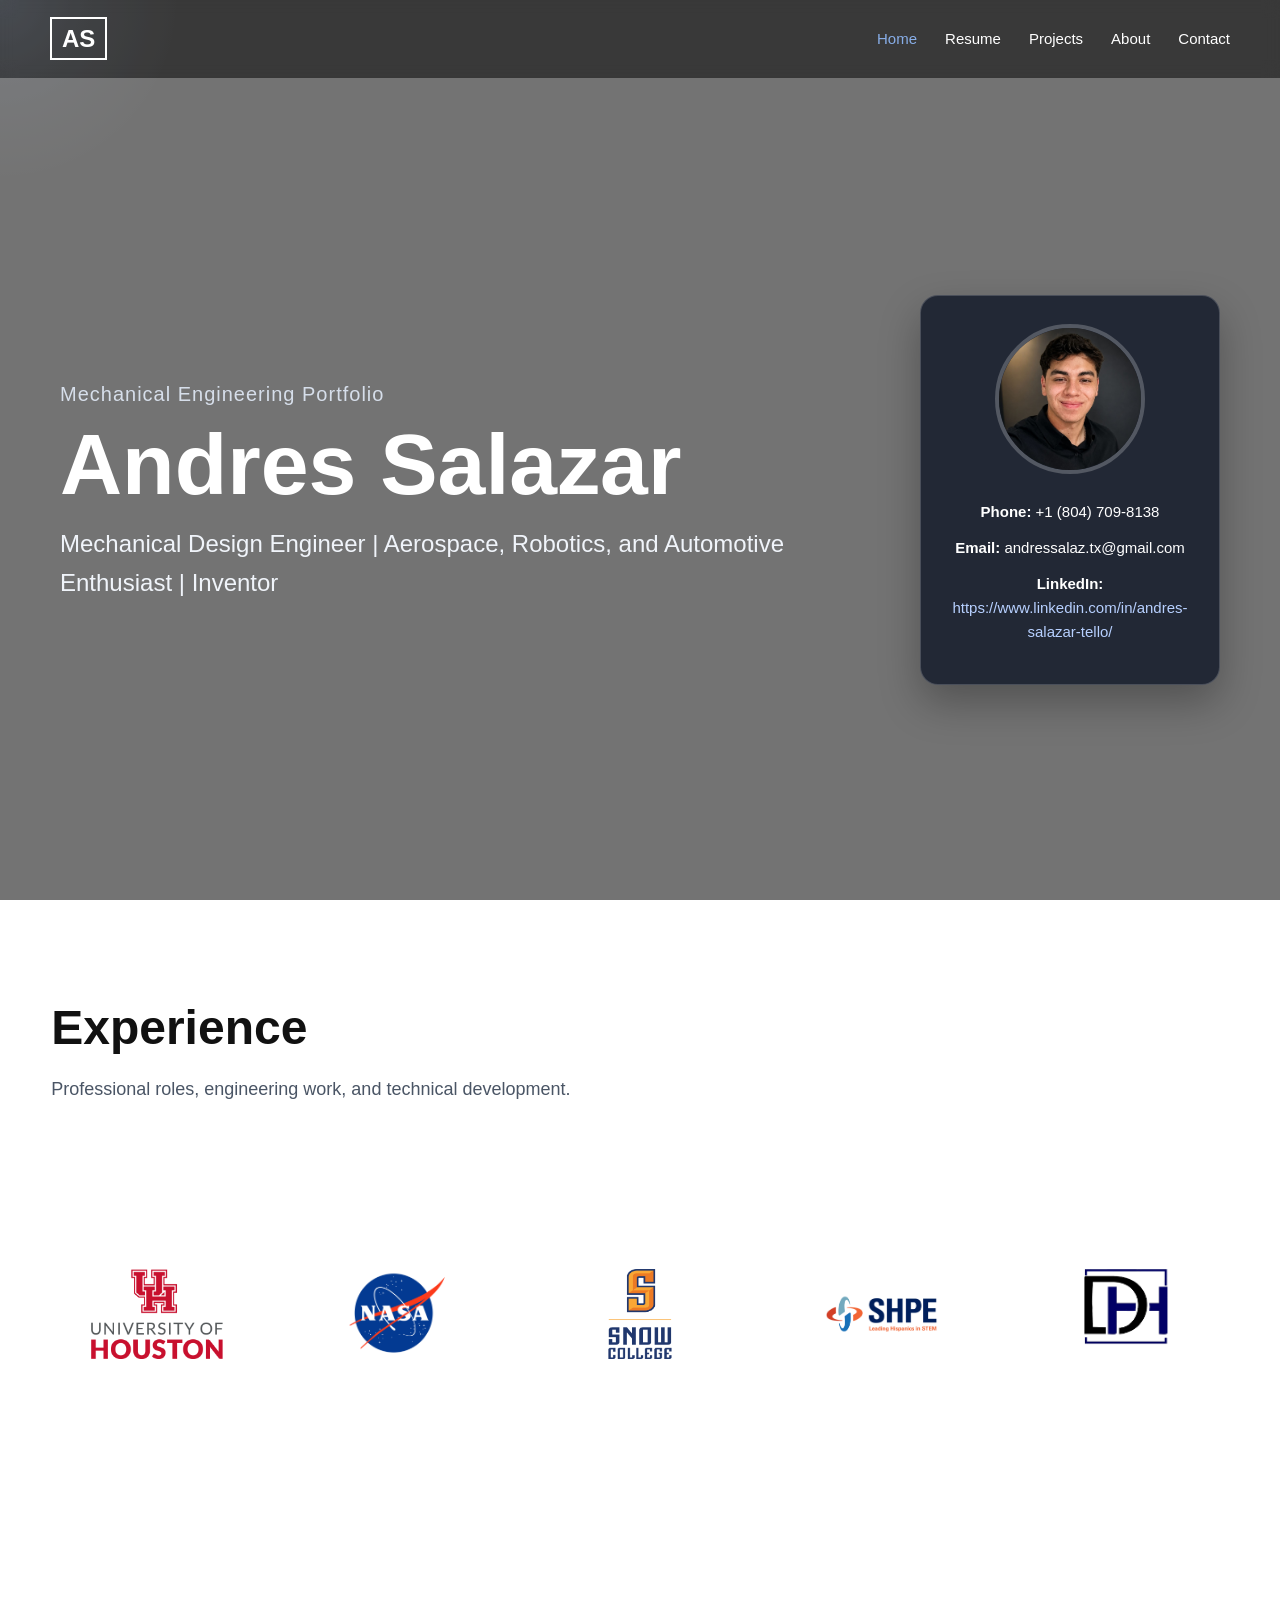
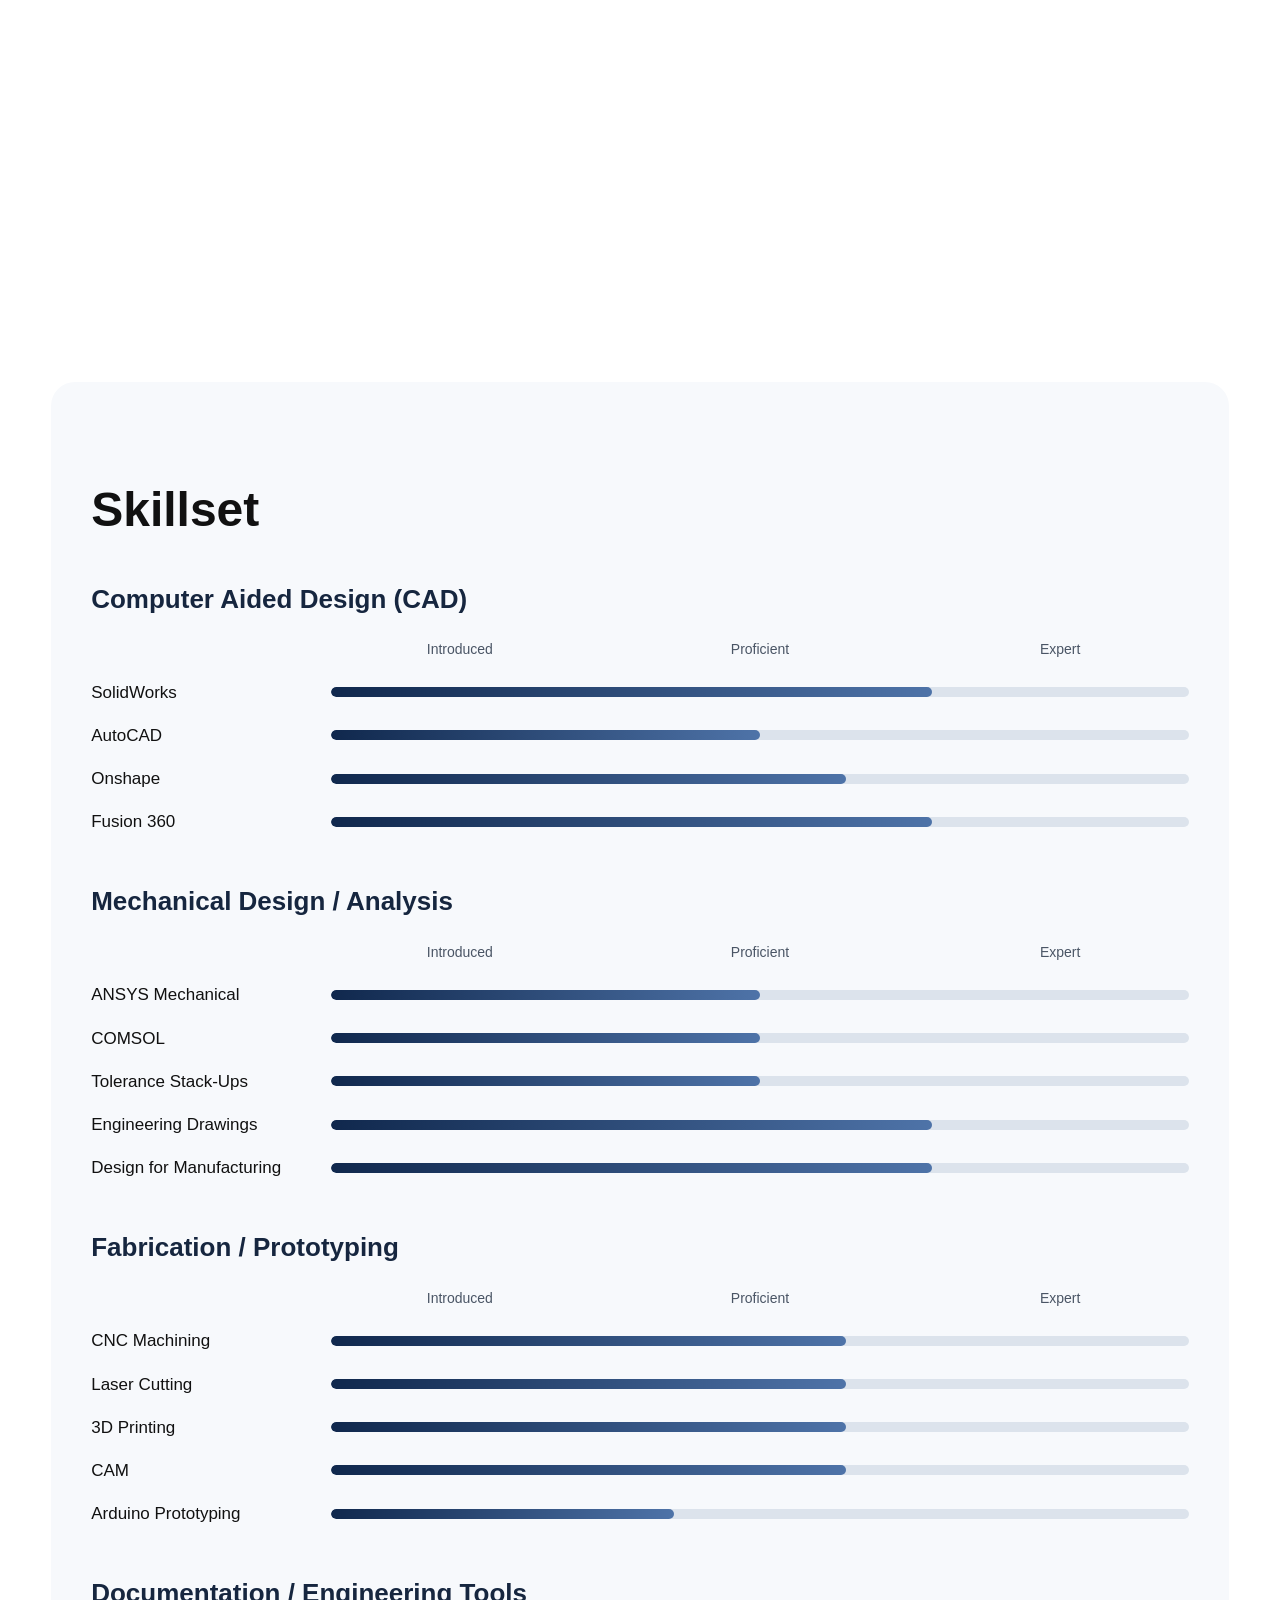
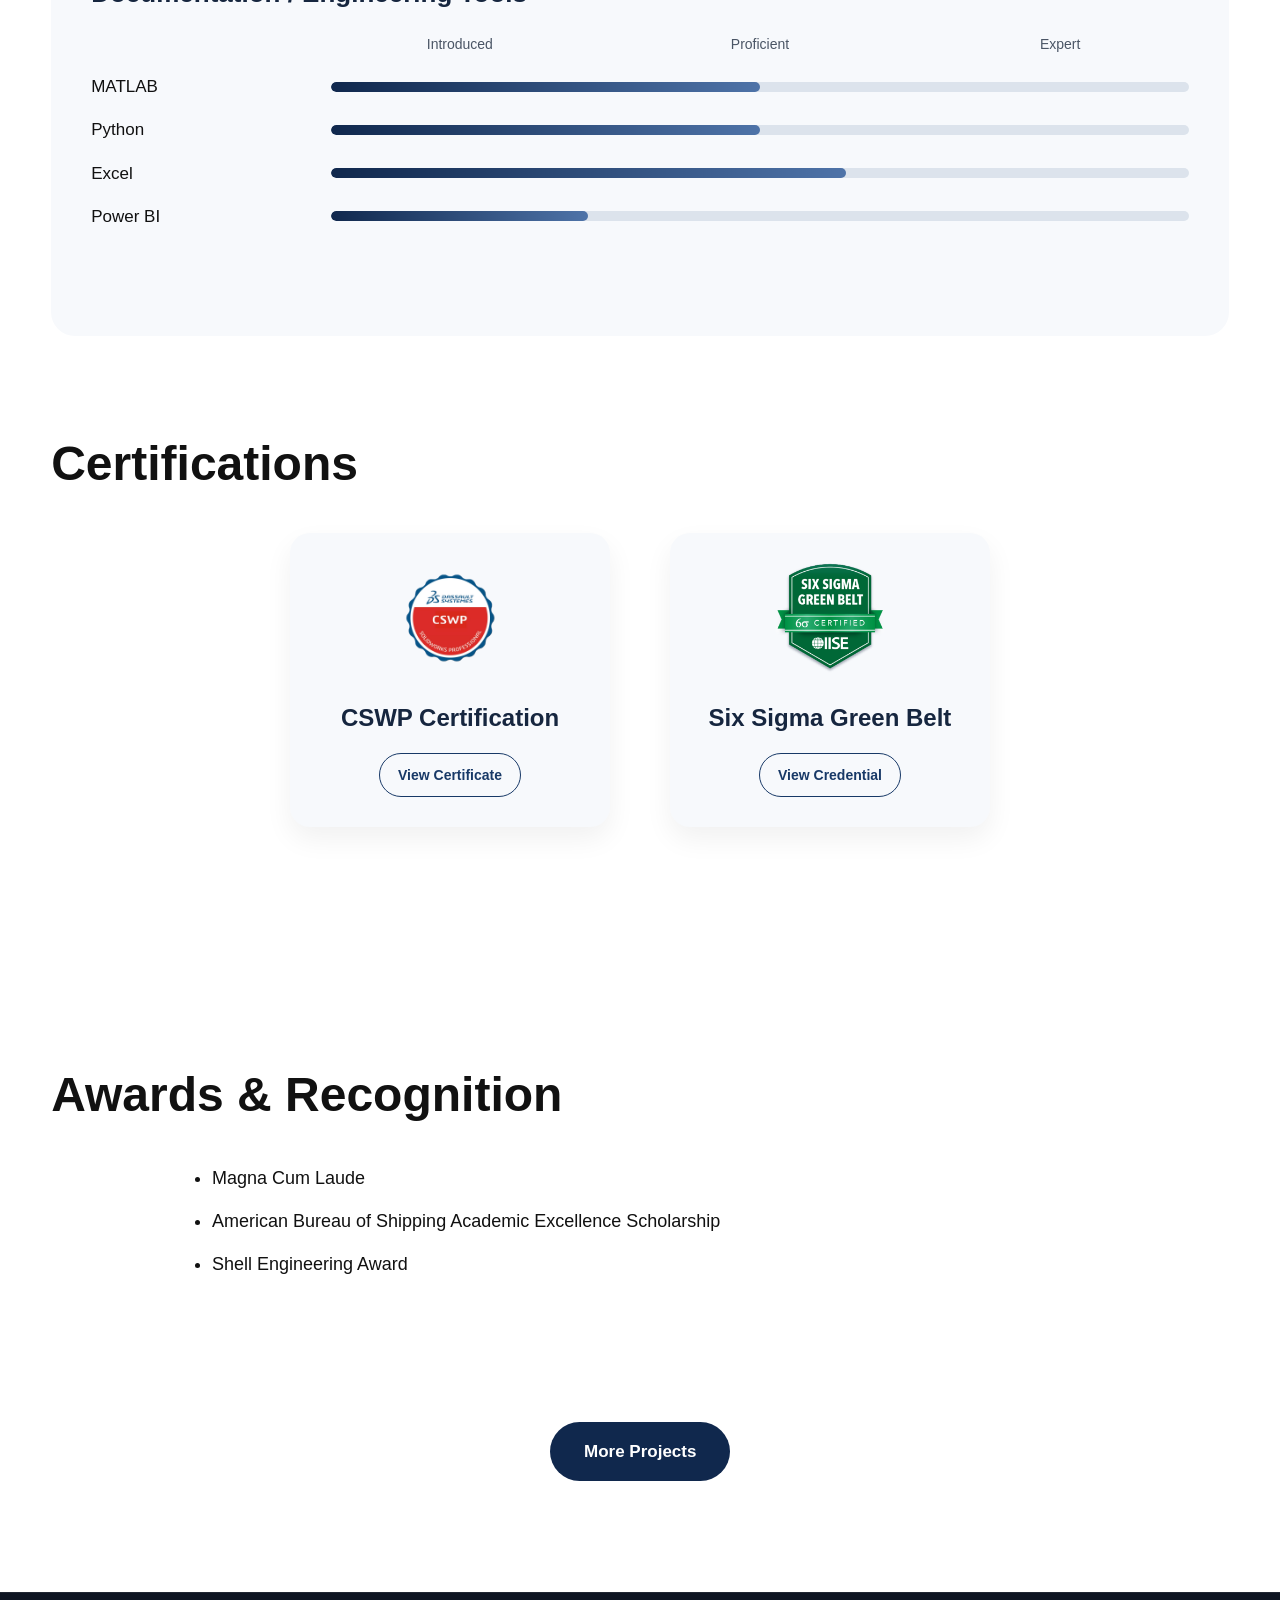
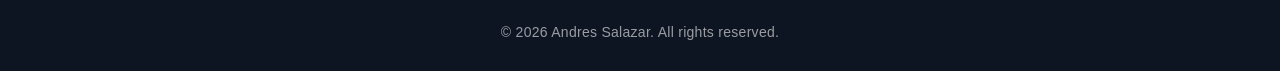
==== commit 72674f17: "Update portfolio" ====
--- a/index.html
+++ b/index.html
@@ -52,7 +52,7 @@
             <p><strong>Email:</strong> andressalaz.tx@gmail.com</p>
             <p>
               <strong>LinkedIn:</strong>
-              <a href="#" target="_blank">Add your LinkedIn here</a>
+              <a href="#" target="_blank">https://www.linkedin.com/in/andres-salazar-tello/</a>
             </p>
           </div>
         </aside>
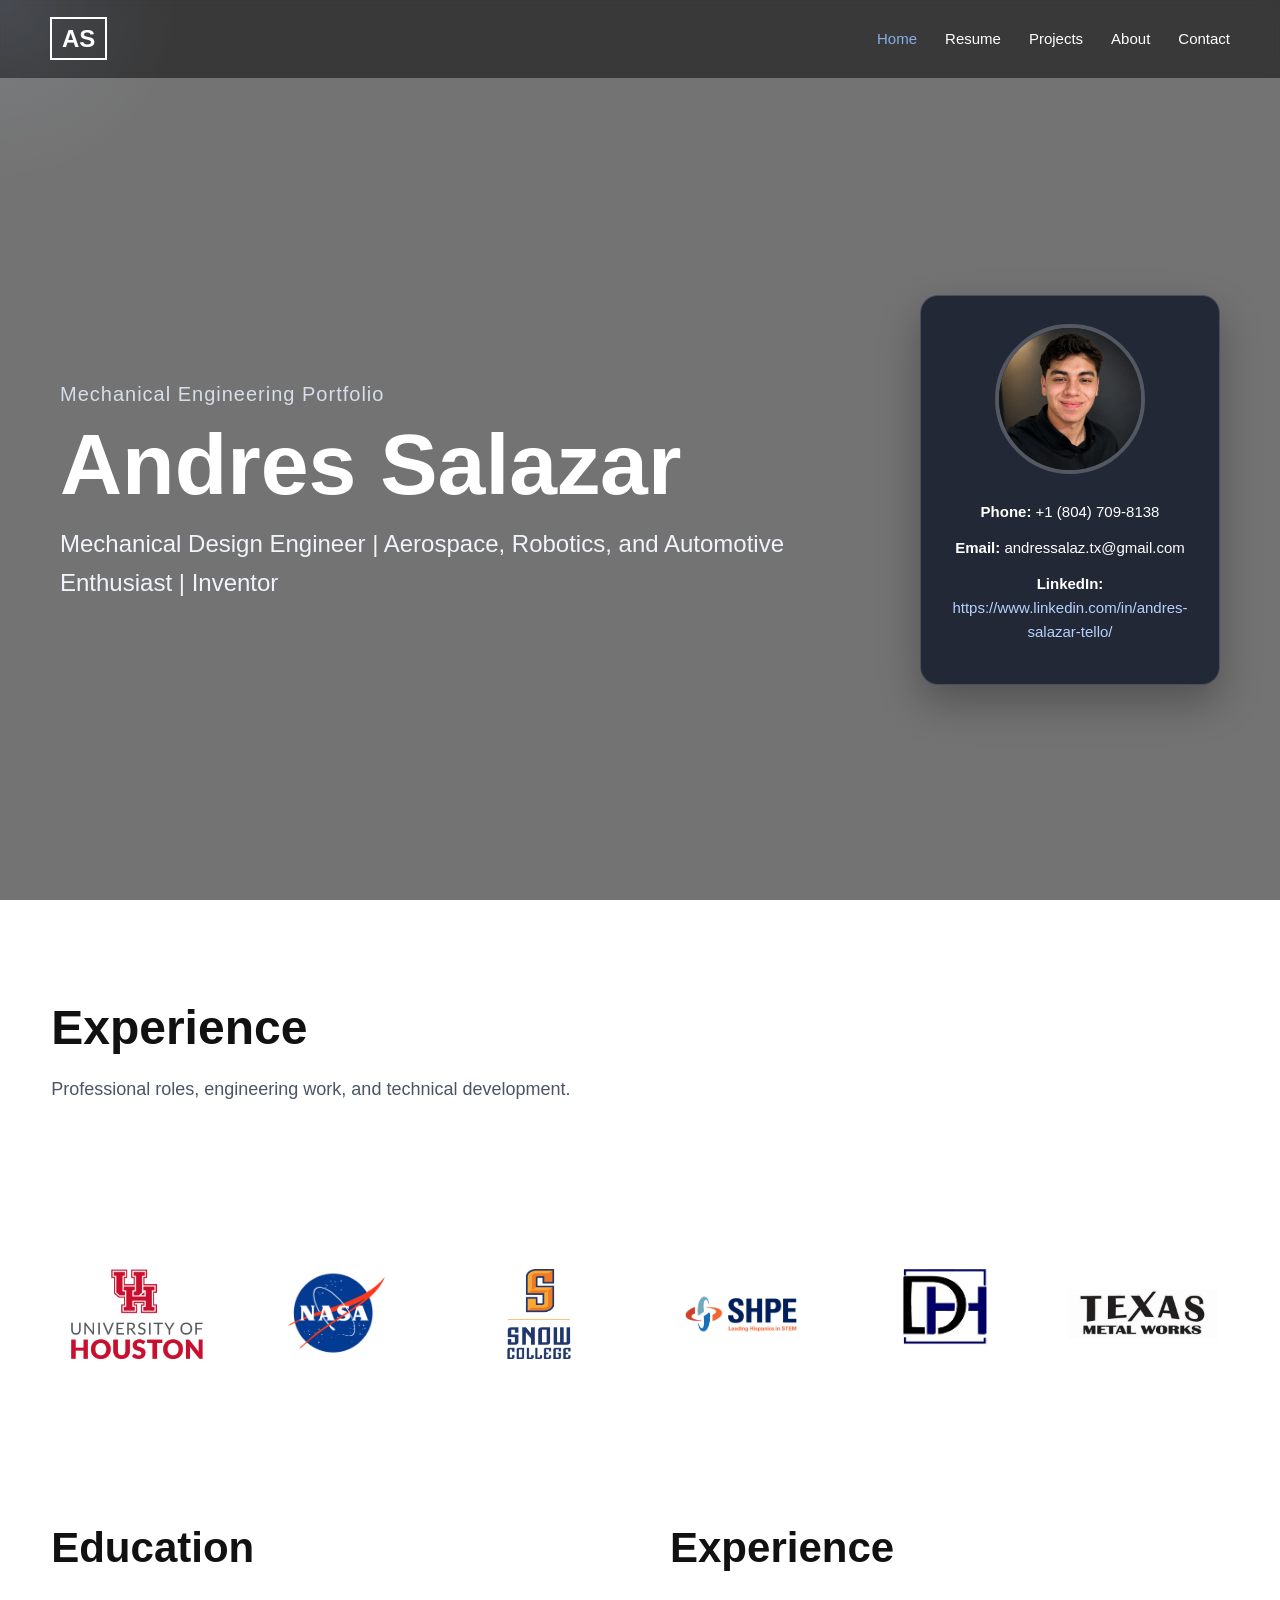
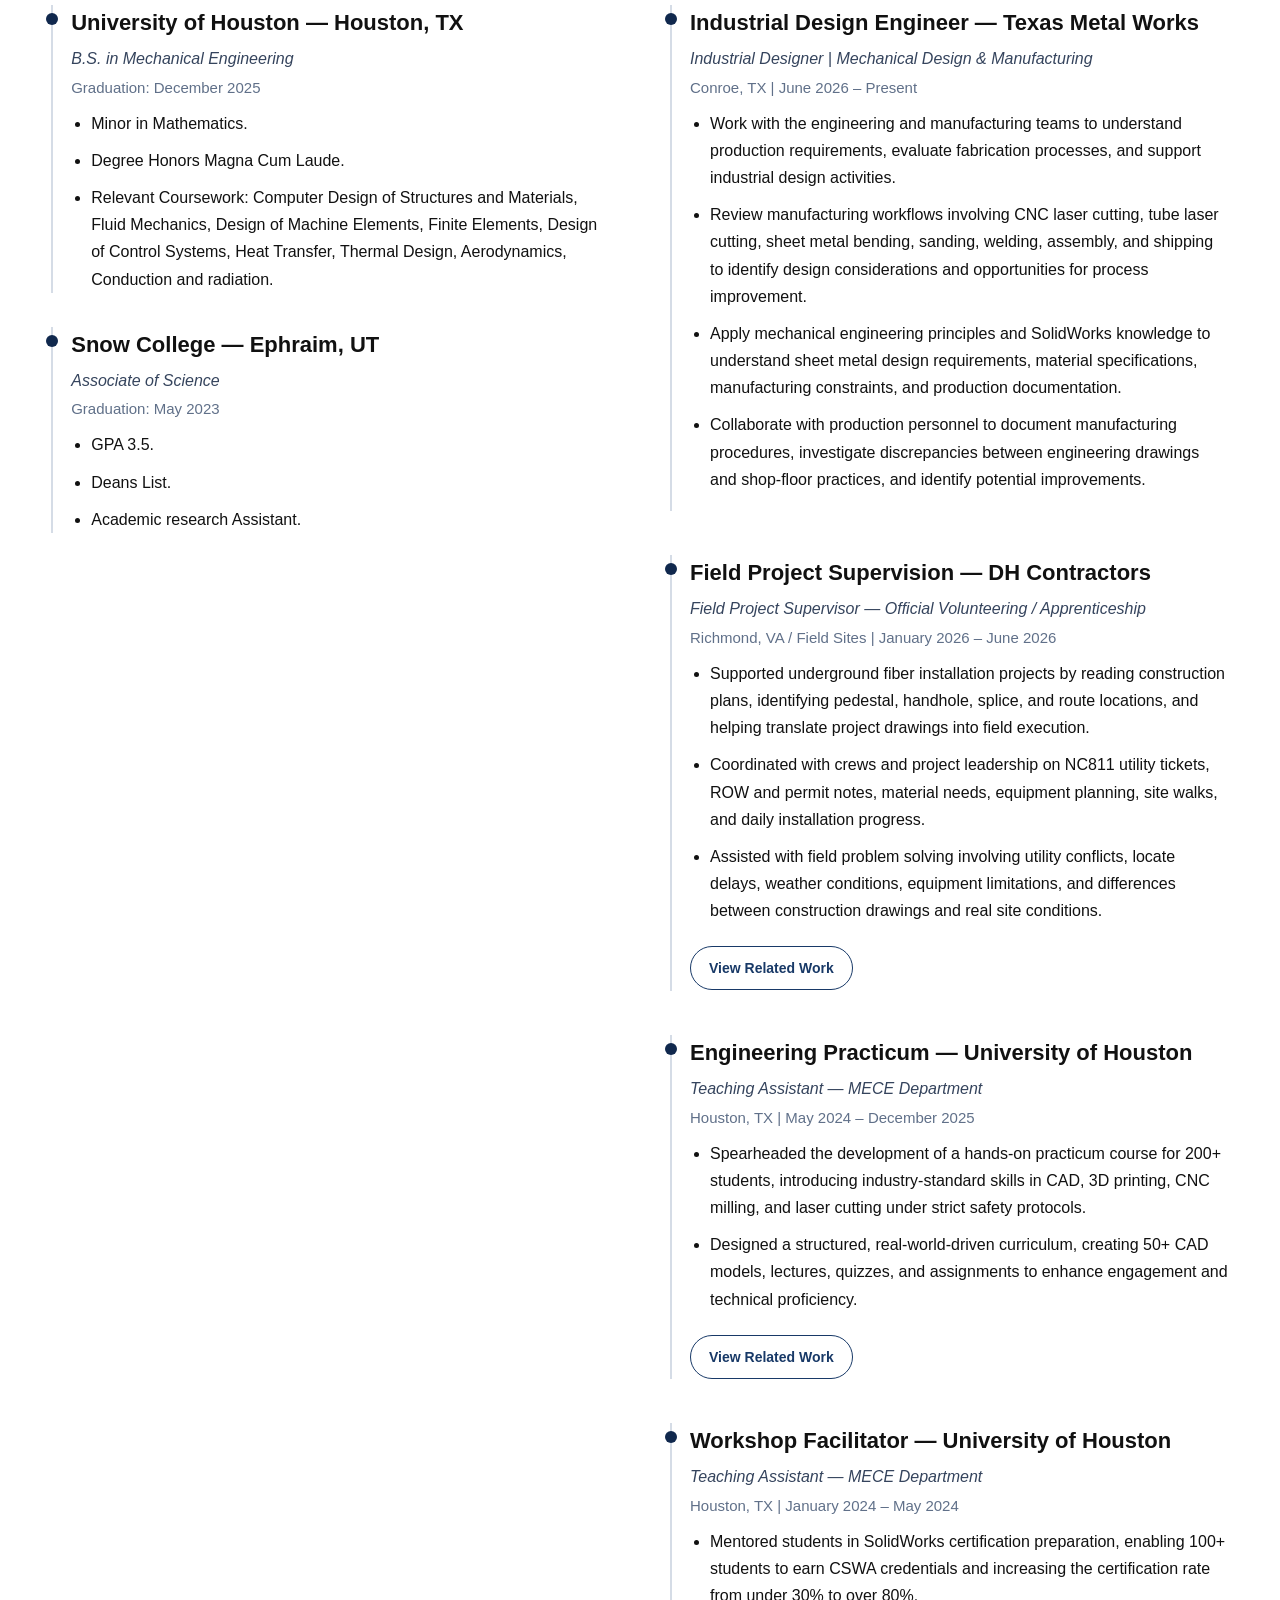
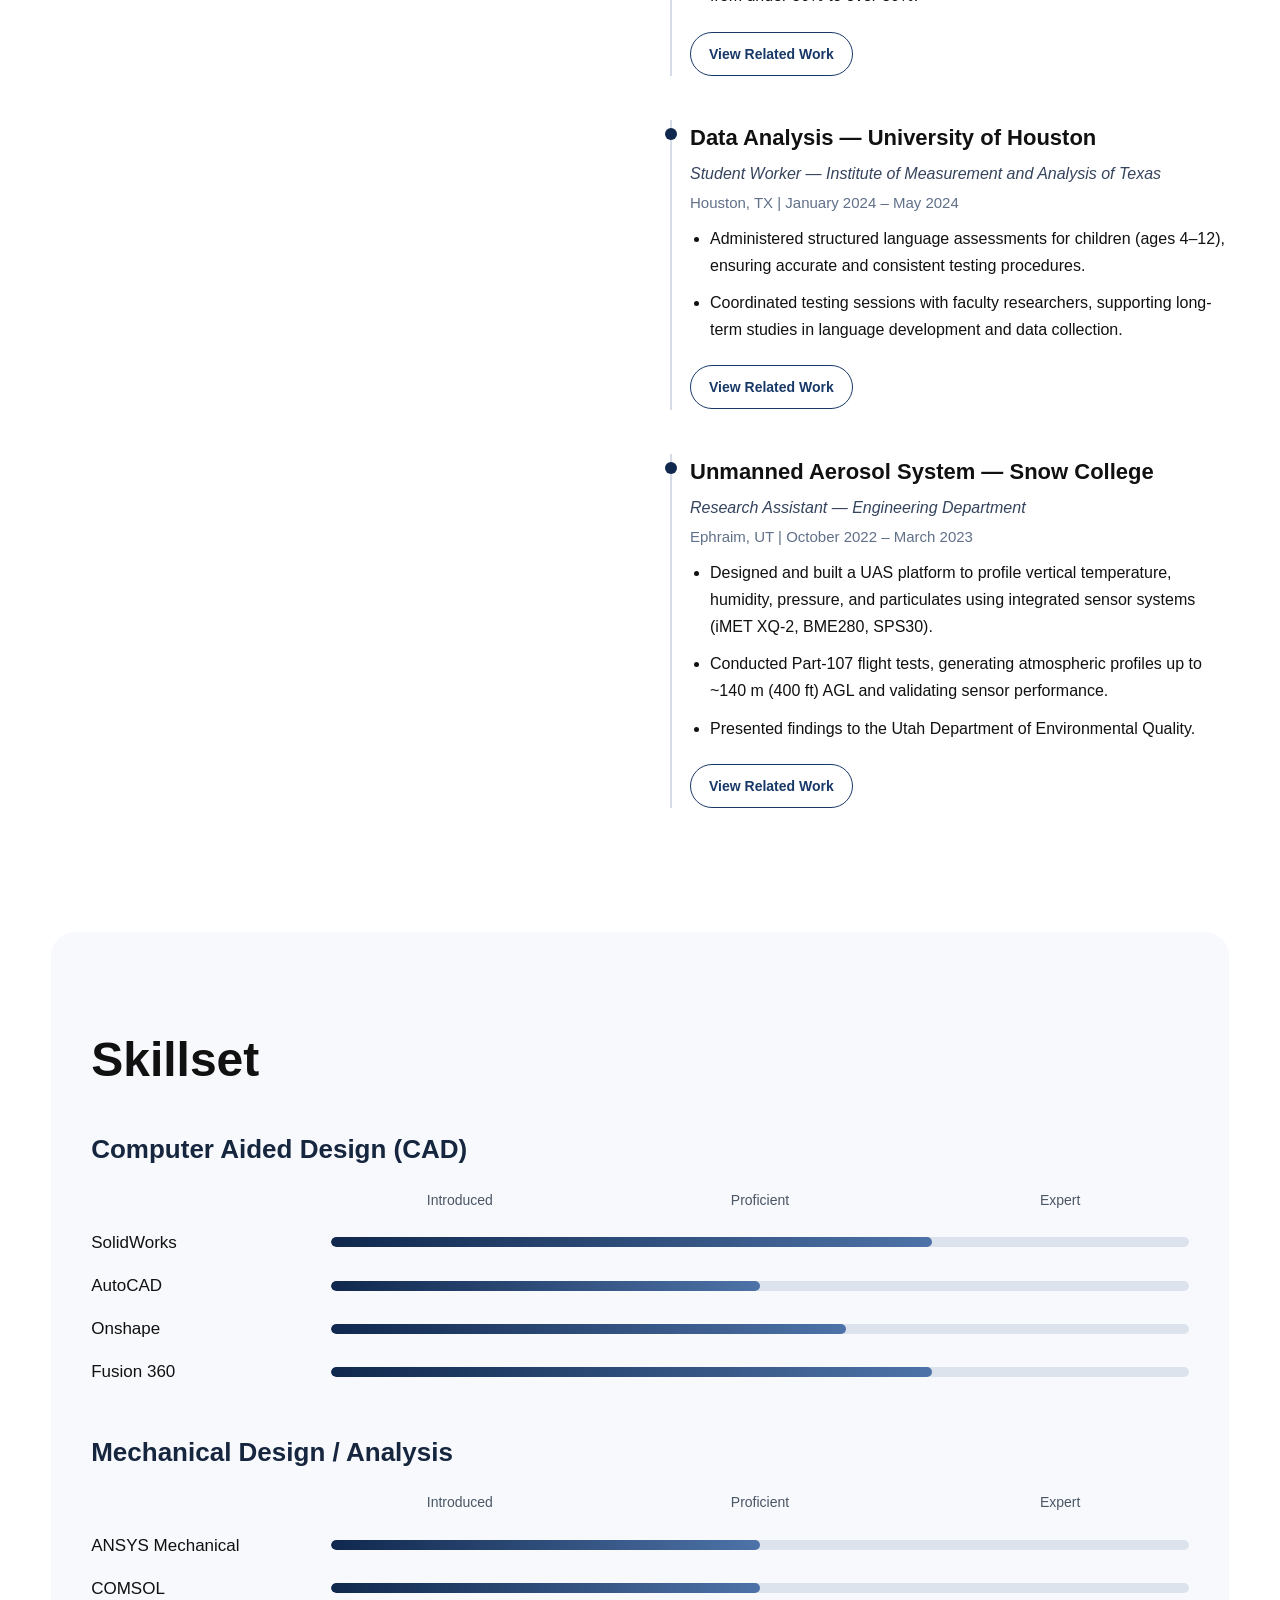
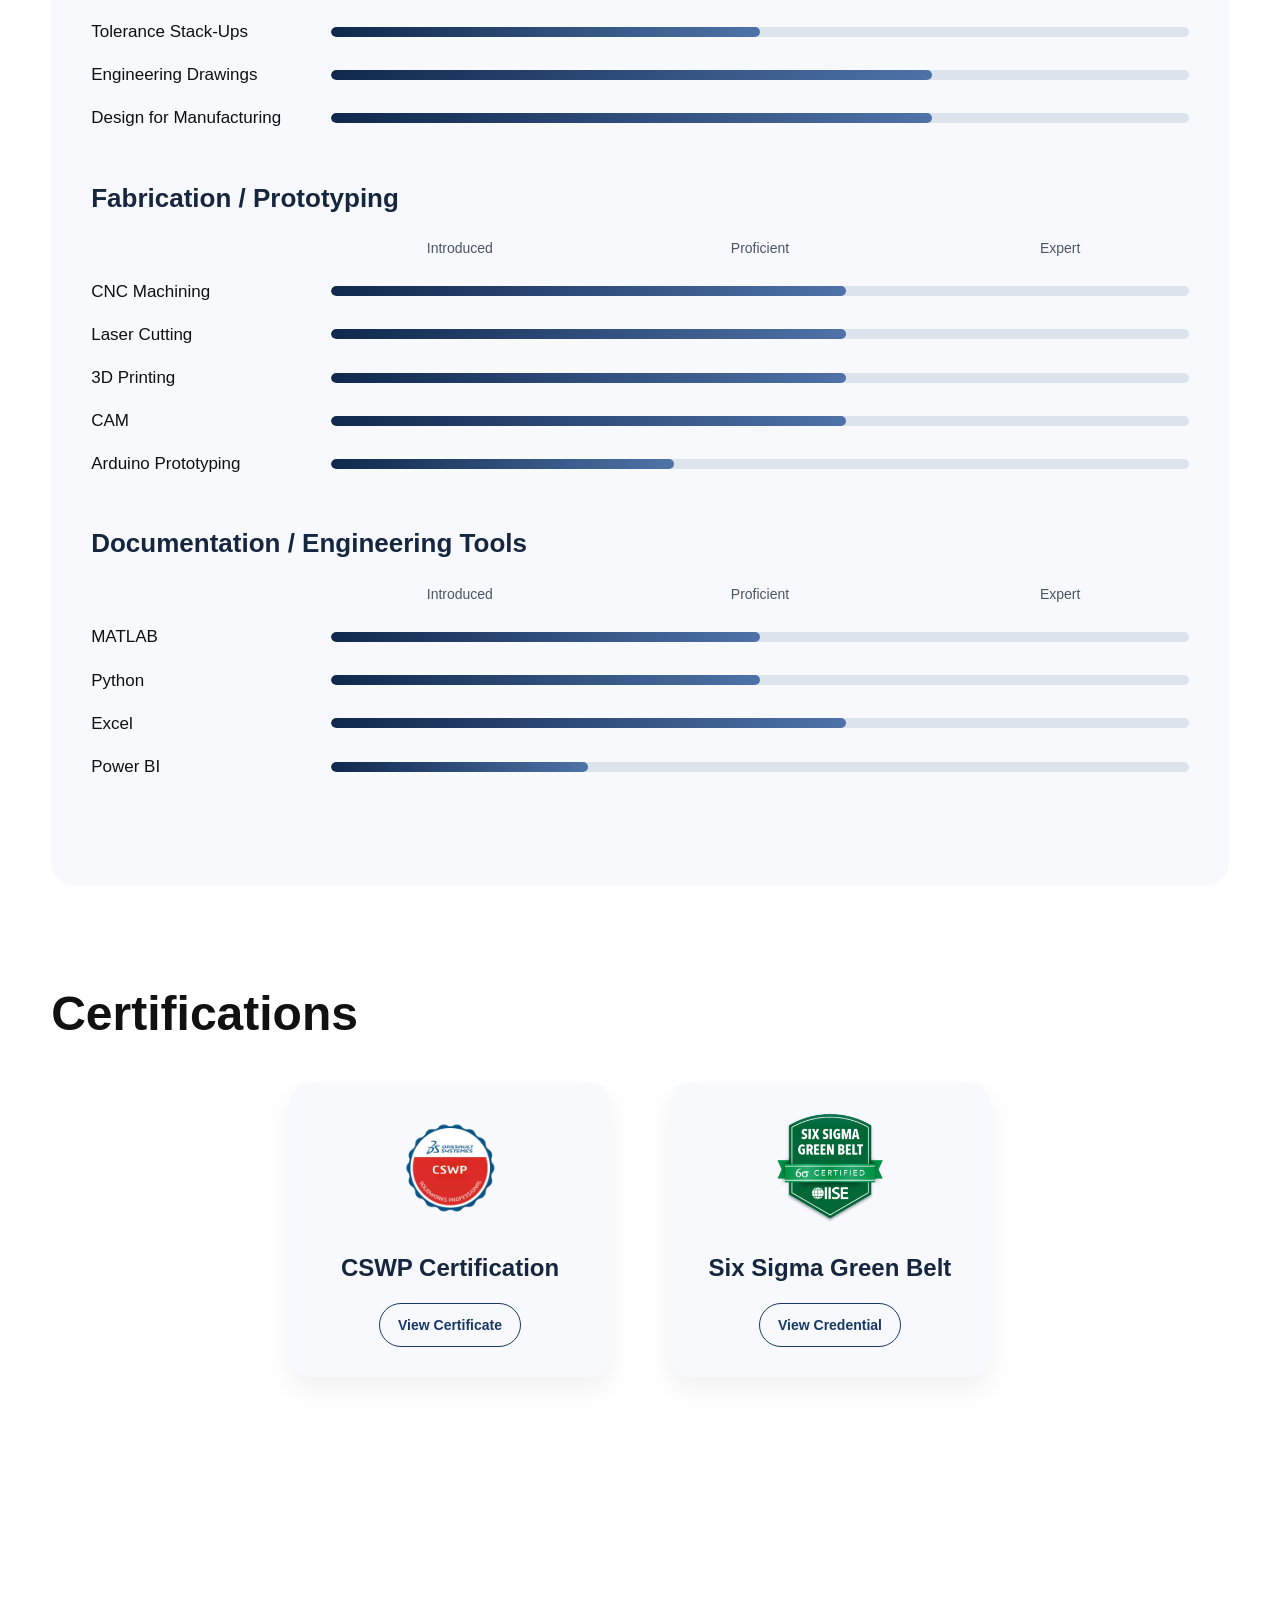
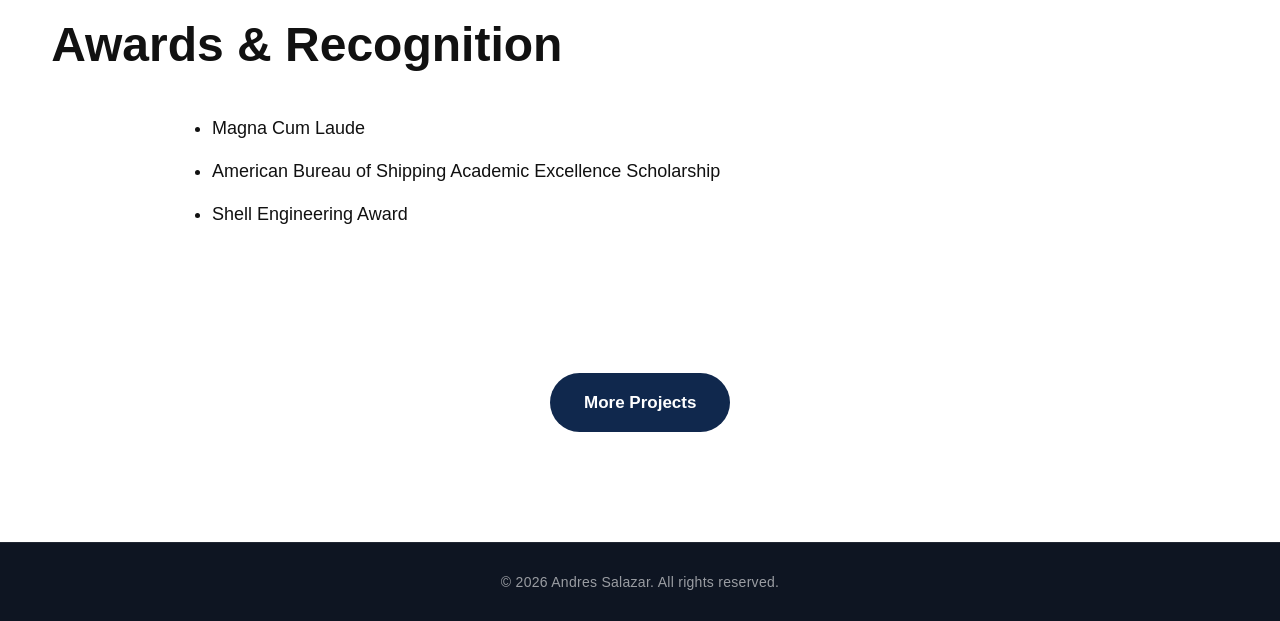
==== commit cb4e543f: "Update" ====
--- a/index.html
+++ b/index.html
@@ -1,11 +1,13 @@
 <!DOCTYPE html>
 <html lang="en">
+
 <head>
   <meta charset="UTF-8" />
   <meta name="viewport" content="width=device-width, initial-scale=1.0" />
   <title>Andres Salazar | Mechanical Engineering Portfolio</title>
   <link rel="stylesheet" href="style.css" />
 </head>
+
 <body>
 
   <!-- NAVBAR -->
@@ -69,24 +71,27 @@
 
     <!-- LOGO STRIP -->
     <section class="content-section logo-strip-section reveal">
-        <div class="logo-strip">
-          <div class="logo-item">
-            <img src="assets/images/uh-logo.png" alt="University of Houston logo" />
-          </div>
-          <div class="logo-item">
-            <img src="assets/images/nasa-logo.png" alt="NASA logo" />
-          </div>
-          <div class="logo-item">
-            <img src="assets/images/snow-college-logo.png" alt="Snow College logo" />
-          </div>
-          <div class="logo-item">
-            <img src="assets/images/shpe-logo.png" alt="SHPE logo" />
-          </div>
-          <div class="logo-item">
-            <img src="assets/images/dh-logo.png" alt="DH Contractors logo" />
-          </div>
-        </div>
-      </section>
+      <div class="logo-strip">
+        <div class="logo-item">
+          <img src="assets/images/uh-logo.png" alt="University of Houston logo" />
+        </div>
+        <div class="logo-item">
+          <img src="assets/images/nasa-logo.png" alt="NASA logo" />
+        </div>
+        <div class="logo-item">
+          <img src="assets/images/snow-college-logo.png" alt="Snow College logo" />
+        </div>
+        <div class="logo-item">
+          <img src="assets/images/shpe-logo.png" alt="SHPE logo" />
+        </div>
+        <div class="logo-item">
+          <img src="assets/images/dh-logo.png" alt="DH Contractors logo" />
+        </div>
+        <div class="logo-item">
+          <img src="assets/images/TMW-logo.png" alt="Texas Metal Works logo" />
+        </div>
+      </div>
+    </section>
 
     <!-- EDUCATION + EXPERIENCE SPLIT -->
     <section class="content-section split-section reveal">
@@ -100,41 +105,84 @@
           <ul>
             <li>Minor in Mathematics.</li>
             <li>Degree Honors Magna Cum Laude.</li>
-            <li>Relevant Coursework: Computer Design of Structures and Materials, Fluid Mechanics, Design of Machine Elements, Finite
-                Elements, Design of Control Systems, Heat Transfer, Thermal Design, Aerodynamics, Conduction and radiation.</li>
+            <li>Relevant Coursework: Computer Design of Structures and Materials, Fluid Mechanics, Design of Machine
+              Elements, Finite
+              Elements, Design of Control Systems, Heat Transfer, Thermal Design, Aerodynamics, Conduction and
+              radiation.</li>
           </ul>
         </div>
 
         <div class="timeline-entry">
-            <h3>Snow College — Ephraim, UT</h3>
-            <p class="entry-role">Associate of Science</p>
-            <p class="entry-date">Graduation: May 2023</p>
-            <ul>
-              <li>GPA 3.5.</li>
-              <li>Deans List.</li>
-              <li>Academic research Assistant.</li>
-            </ul>
-          </div>
+          <h3>Snow College — Ephraim, UT</h3>
+          <p class="entry-role">Associate of Science</p>
+          <p class="entry-date">Graduation: May 2023</p>
+          <ul>
+            <li>GPA 3.5.</li>
+            <li>Deans List.</li>
+            <li>Academic research Assistant.</li>
+          </ul>
+        </div>
 
 
       </div>
 
       <div class="split-column">
         <h2>Experience</h2>
-      
+
         <div class="experience-timeline ">
-      
-<div class="timeline-entry">
-      <h3>Field Project Supervision — DH Contractors</h3>
-      <p class="entry-role">Field Project Supervisor — Official Volunteering / Apprenticeship</p>
-      <p class="entry-date">Richmond, VA / Field Sites | January 2026 – Present</p>
-      <ul>
-        <li>Supported underground fiber installation projects by reading construction plans, identifying pedestal, handhole, splice, and route locations, and helping translate project drawings into field execution.</li>
-        <li>Coordinated with crews and project leadership on NC811 utility tickets, ROW and permit notes, material needs, equipment planning, site walks, and daily installation progress.</li>
-        <li>Assisted with field problem solving involving utility conflicts, locate delays, weather conditions, equipment limitations, and differences between construction drawings and real site conditions.</li>
-      </ul>
-      <a href="projects.html#dh-project" class="related-work-btn magnetic-btn">View Related Work</a>
-    </div>
+
+
+          <div class="timeline-entry">
+
+            <h3>Industrial Design Engineer — Texas Metal Works</h3>
+            <p class="entry-role">
+              Industrial Designer | Mechanical Design & Manufacturing
+            </p>
+            <p class="entry-date">
+              Conroe, TX | June 2026 – Present
+            </p>
+            <ul>
+              <li>
+                Work with the engineering and manufacturing teams to
+                understand production requirements, evaluate fabrication
+                processes, and support industrial design activities.
+              </li>
+              <li>
+                Review manufacturing workflows involving CNC laser cutting,
+                tube laser cutting, sheet metal bending, sanding, welding,
+                assembly, and shipping to identify design considerations
+                and opportunities for process improvement.
+              </li>
+              <li>
+                Apply mechanical engineering principles and SolidWorks
+                knowledge to understand sheet metal design requirements,
+                material specifications, manufacturing constraints,
+                and production documentation.
+              </li>
+              <li>
+                Collaborate with production personnel to document
+                manufacturing procedures, investigate discrepancies
+                between engineering drawings and shop-floor practices,
+                and identify potential improvements.
+              </li>
+            </ul>
+          </div>
+
+
+          <div class="timeline-entry">
+            <h3>Field Project Supervision — DH Contractors</h3>
+            <p class="entry-role">Field Project Supervisor — Official Volunteering / Apprenticeship</p>
+            <p class="entry-date">Richmond, VA / Field Sites | January 2026 – June 2026</p>
+            <ul>
+              <li>Supported underground fiber installation projects by reading construction plans, identifying pedestal,
+                handhole, splice, and route locations, and helping translate project drawings into field execution.</li>
+              <li>Coordinated with crews and project leadership on NC811 utility tickets, ROW and permit notes, material
+                needs, equipment planning, site walks, and daily installation progress.</li>
+              <li>Assisted with field problem solving involving utility conflicts, locate delays, weather conditions,
+                equipment limitations, and differences between construction drawings and real site conditions.</li>
+            </ul>
+            <a href="projects.html#dh-project" class="related-work-btn magnetic-btn">View Related Work</a>
+          </div>
 
 
 
@@ -144,40 +192,48 @@
             <p class="entry-role">Teaching Assistant — MECE Department</p>
             <p class="entry-date">Houston, TX | May 2024 – December 2025</p>
             <ul>
-              <li>Spearheaded the development of a hands-on practicum course for 200+ students, introducing industry-standard skills in CAD, 3D printing, CNC milling, and laser cutting under strict safety protocols.</li>
-              <li>Designed a structured, real-world-driven curriculum, creating 50+ CAD models, lectures, quizzes, and assignments to enhance engagement and technical proficiency.</li>
+              <li>Spearheaded the development of a hands-on practicum course for 200+ students, introducing
+                industry-standard skills in CAD, 3D printing, CNC milling, and laser cutting under strict safety
+                protocols.</li>
+              <li>Designed a structured, real-world-driven curriculum, creating 50+ CAD models, lectures, quizzes, and
+                assignments to enhance engagement and technical proficiency.</li>
             </ul>
             <a href="projects.html#practicum-project" class="related-work-btn magnetic-btn">View Related Work</a>
           </div>
-      
-          <div class="timeline-entry tilt-card">
+
+          <div class="timeline-entry">
             <h3>Workshop Facilitator — University of Houston</h3>
             <p class="entry-role">Teaching Assistant — MECE Department</p>
             <p class="entry-date">Houston, TX | January 2024 – May 2024</p>
             <ul>
-              <li>Mentored students in SolidWorks certification preparation, enabling 100+ students to earn CSWA credentials and increasing the certification rate from under 30% to over 80%.</li>
+              <li>Mentored students in SolidWorks certification preparation, enabling 100+ students to earn CSWA
+                credentials and increasing the certification rate from under 30% to over 80%.</li>
             </ul>
             <a href="projects.html#practicum-project" class="related-work-btn magnetic-btn">View Related Work</a>
           </div>
-      
+
           <div class="timeline-entry">
             <h3>Data Analysis — University of Houston</h3>
             <p class="entry-role">Student Worker — Institute of Measurement and Analysis of Texas</p>
             <p class="entry-date">Houston, TX | January 2024 – May 2024</p>
             <ul>
-              <li>Administered structured language assessments for children (ages 4–12), ensuring accurate and consistent testing procedures.</li>
-              <li>Coordinated testing sessions with faculty researchers, supporting long-term studies in language development and data collection.</li>
+              <li>Administered structured language assessments for children (ages 4–12), ensuring accurate and
+                consistent testing procedures.</li>
+              <li>Coordinated testing sessions with faculty researchers, supporting long-term studies in language
+                development and data collection.</li>
             </ul>
             <a href="projects.html#practicum-project" class="related-work-btn magnetic-btn">View Related Work</a>
           </div>
-      
+
           <div class="timeline-entry">
             <h3>Unmanned Aerosol System — Snow College</h3>
             <p class="entry-role">Research Assistant — Engineering Department</p>
             <p class="entry-date">Ephraim, UT | October 2022 – March 2023</p>
             <ul>
-              <li>Designed and built a UAS platform to profile vertical temperature, humidity, pressure, and particulates using integrated sensor systems (iMET XQ-2, BME280, SPS30).</li>
-              <li>Conducted Part-107 flight tests, generating atmospheric profiles up to ~140 m (400 ft) AGL and validating sensor performance.</li>
+              <li>Designed and built a UAS platform to profile vertical temperature, humidity, pressure, and
+                particulates using integrated sensor systems (iMET XQ-2, BME280, SPS30).</li>
+              <li>Conducted Part-107 flight tests, generating atmospheric profiles up to ~140 m (400 ft) AGL and
+                validating sensor performance.</li>
               <li>Presented findings to the Utah Department of Environmental Quality.</li>
             </ul>
             <a href="projects.html#uas-project" class="related-work-btn magnetic-btn">View Related Work</a>
@@ -185,237 +241,238 @@
 
 
 
-      
-        </div>
-      </div>
-    </section>
-
-   <!-- SKILLSET -->
-<section class="content-section skills-section reveal">
-  <div class="section-header">
-    <h2>Skillset</h2>
-  </div>
-
-  <!-- Computer Aided Design -->
-  <div class="skill-category">
-    <h3>Computer Aided Design (CAD)</h3>
-
-    <div class="skill-header-row">
-      <div class="skill-header-label"></div>
-      <div class="skill-header-scale">
-        <span>Introduced </span>
-        <span>Proficient </span>
-        <span>Expert </span>
-      </div>
-    </div>
-
-    <div class="skill-row">
-      <span>SolidWorks</span>
-      <div class="skill-scale">
-        <div class="skill-level" style="width:70%"></div>
-      </div>
-    </div>
-
-    <div class="skill-row">
-      <span>AutoCAD</span>
-      <div class="skill-scale">
-        <div class="skill-level" style="width:50%"></div>
-      </div>
-    </div>
-
-    <div class="skill-row">
-      <span>Onshape</span>
-      <div class="skill-scale">
-        <div class="skill-level" style="width:60%"></div>
-      </div>
-    </div>
-
-    <div class="skill-row">
-      <span>Fusion 360</span>
-      <div class="skill-scale">
-        <div class="skill-level" style="width:70%"></div>
-      </div>
-    </div>
-  </div>
-
-  <!-- Mechanical Design / Analysis -->
-  <div class="skill-category">
-    <h3>Mechanical Design / Analysis</h3>
-
-    <div class="skill-header-row">
-      <div class="skill-header-label"></div>
-      <div class="skill-header-scale">
-        <span>Introduced </span>
-        <span>Proficient </span>
-        <span>Expert </span>
-      </div>
-    </div>
-
-    <div class="skill-row">
-      <span>ANSYS Mechanical</span>
-      <div class="skill-scale">
-        <div class="skill-level" style="width:50%"></div>
-      </div>
-    </div>
-
-    <div class="skill-row">
-      <span>COMSOL</span>
-      <div class="skill-scale">
-        <div class="skill-level" style="width:50%"></div>
-      </div>
-    </div>
-
-    <div class="skill-row">
-      <span>Tolerance Stack-Ups</span>
-      <div class="skill-scale">
-        <div class="skill-level" style="width:50%"></div>
-      </div>
-    </div>
-
-    <div class="skill-row">
-      <span>Engineering Drawings</span>
-      <div class="skill-scale">
-        <div class="skill-level" style="width:70%"></div>
-      </div>
-    </div>
-
-    <div class="skill-row">
-      <span>Design for Manufacturing</span>
-      <div class="skill-scale">
-        <div class="skill-level" style="width:70%"></div>
-      </div>
-    </div>
-  </div>
-
-  <!-- Fabrication / Prototyping -->
-  <div class="skill-category">
-    <h3>Fabrication / Prototyping</h3>
-
-    <div class="skill-header-row">
-      <div class="skill-header-label"></div>
-      <div class="skill-header-scale">
-        <span>Introduced </span>
-        <span>Proficient </span>
-        <span>Expert </span>
-      </div>
-    </div>
-
-    <div class="skill-row">
-      <span>CNC Machining</span>
-      <div class="skill-scale">
-        <div class="skill-level" style="width:60%"></div>
-      </div>
-    </div>
-
-    <div class="skill-row">
-      <span>Laser Cutting</span>
-      <div class="skill-scale">
-        <div class="skill-level" style="width:60%"></div>
-      </div>
-    </div>
-
-    <div class="skill-row">
-      <span>3D Printing</span>
-      <div class="skill-scale">
-        <div class="skill-level" style="width:60%"></div>
-      </div>
-    </div>
-
-    <div class="skill-row">
-      <span>CAM</span>
-      <div class="skill-scale">
-        <div class="skill-level" style="width:60%"></div>
-      </div>
-    </div>
-
-    <div class="skill-row">
-      <span>Arduino Prototyping</span>
-      <div class="skill-scale">
-        <div class="skill-level" style="width:40%"></div>
-      </div>
-    </div>
-  </div>
-
-  <!-- Documentation / Engineering Tools -->
-  <div class="skill-category">
-    <h3>Documentation / Engineering Tools</h3>
-
-    <div class="skill-header-row">
-      <div class="skill-header-label"></div>
-      <div class="skill-header-scale">
-        <span>Introduced </span>
-        <span>Proficient </span>
-        <span>Expert </span>
-      </div>
-    </div>
-
-    <div class="skill-row">
-      <span>MATLAB</span>
-      <div class="skill-scale">
-        <div class="skill-level" style="width:50%"></div>
-      </div>
-    </div>
-
-    <div class="skill-row">
-      <span>Python</span>
-      <div class="skill-scale">
-        <div class="skill-level" style="width:50%"></div>
-      </div>
-    </div>
-
-    <div class="skill-row">
-      <span>Excel</span>
-      <div class="skill-scale">
-        <div class="skill-level" style="width:60%"></div>
-      </div>
-    </div>
-
-    <div class="skill-row">
-      <span>Power BI</span>
-      <div class="skill-scale">
-        <div class="skill-level" style="width:30%"></div>
-      </div>
-    </div>
-  </div>
-</section>
-<!-- CERTIFICATIONS -->
-<section class="content-section awards-section reveal">
-  <div class="section-header">
-    <h2>Certifications</h2>
-  </div>
-
-  <div class="certifications-row">
-
-    <div class="certification-item tilt-card">
-      <img src="assets/images/cswp-badge.png" alt="CSWP Certification Badge" class="certification-badge" />
-      <h3>CSWP Certification</h3>
-      <a href="assets/images/cswp-title.pdf" target="_blank" class="credential-btn">View Certificate</a>
-    </div>
-
-    <div class="certification-item tilt-card">
-      <img src="assets/images/sixsigma-badge.png" alt="Six Sigma Green Belt Badge" class="certification-badge" />
-      <h3>Six Sigma Green Belt</h3>
-      <a href="https://api.accredible.com/v1/frontend/credential_website_embed_image/certificate/137925354" target="_blank" class="credential-btn">View Credential</a>
-    </div>
-
-  </div>
-</section>
-
-
-<!-- AWARDS & RECOGNITION -->
-<section class="content-section awards-section reveal">
-  <div class="section-header">
-    <h2>Awards & Recognition</h2>
-  </div>
-
-  <div class="honors-list-block">
-    <ul class="simple-list">
-      <li>Magna Cum Laude</li>
-      <li>American Bureau of Shipping Academic Excellence Scholarship</li>
-      <li>Shell Engineering Award</li>
-    </ul>
-  </div>
-</section>
+
+        </div>
+      </div>
+    </section>
+
+    <!-- SKILLSET -->
+    <section class="content-section skills-section reveal">
+      <div class="section-header">
+        <h2>Skillset</h2>
+      </div>
+
+      <!-- Computer Aided Design -->
+      <div class="skill-category">
+        <h3>Computer Aided Design (CAD)</h3>
+
+        <div class="skill-header-row">
+          <div class="skill-header-label"></div>
+          <div class="skill-header-scale">
+            <span>Introduced </span>
+            <span>Proficient </span>
+            <span>Expert </span>
+          </div>
+        </div>
+
+        <div class="skill-row">
+          <span>SolidWorks</span>
+          <div class="skill-scale">
+            <div class="skill-level" style="width:70%"></div>
+          </div>
+        </div>
+
+        <div class="skill-row">
+          <span>AutoCAD</span>
+          <div class="skill-scale">
+            <div class="skill-level" style="width:50%"></div>
+          </div>
+        </div>
+
+        <div class="skill-row">
+          <span>Onshape</span>
+          <div class="skill-scale">
+            <div class="skill-level" style="width:60%"></div>
+          </div>
+        </div>
+
+        <div class="skill-row">
+          <span>Fusion 360</span>
+          <div class="skill-scale">
+            <div class="skill-level" style="width:70%"></div>
+          </div>
+        </div>
+      </div>
+
+      <!-- Mechanical Design / Analysis -->
+      <div class="skill-category">
+        <h3>Mechanical Design / Analysis</h3>
+
+        <div class="skill-header-row">
+          <div class="skill-header-label"></div>
+          <div class="skill-header-scale">
+            <span>Introduced </span>
+            <span>Proficient </span>
+            <span>Expert </span>
+          </div>
+        </div>
+
+        <div class="skill-row">
+          <span>ANSYS Mechanical</span>
+          <div class="skill-scale">
+            <div class="skill-level" style="width:50%"></div>
+          </div>
+        </div>
+
+        <div class="skill-row">
+          <span>COMSOL</span>
+          <div class="skill-scale">
+            <div class="skill-level" style="width:50%"></div>
+          </div>
+        </div>
+
+        <div class="skill-row">
+          <span>Tolerance Stack-Ups</span>
+          <div class="skill-scale">
+            <div class="skill-level" style="width:50%"></div>
+          </div>
+        </div>
+
+        <div class="skill-row">
+          <span>Engineering Drawings</span>
+          <div class="skill-scale">
+            <div class="skill-level" style="width:70%"></div>
+          </div>
+        </div>
+
+        <div class="skill-row">
+          <span>Design for Manufacturing</span>
+          <div class="skill-scale">
+            <div class="skill-level" style="width:70%"></div>
+          </div>
+        </div>
+      </div>
+
+      <!-- Fabrication / Prototyping -->
+      <div class="skill-category">
+        <h3>Fabrication / Prototyping</h3>
+
+        <div class="skill-header-row">
+          <div class="skill-header-label"></div>
+          <div class="skill-header-scale">
+            <span>Introduced </span>
+            <span>Proficient </span>
+            <span>Expert </span>
+          </div>
+        </div>
+
+        <div class="skill-row">
+          <span>CNC Machining</span>
+          <div class="skill-scale">
+            <div class="skill-level" style="width:60%"></div>
+          </div>
+        </div>
+
+        <div class="skill-row">
+          <span>Laser Cutting</span>
+          <div class="skill-scale">
+            <div class="skill-level" style="width:60%"></div>
+          </div>
+        </div>
+
+        <div class="skill-row">
+          <span>3D Printing</span>
+          <div class="skill-scale">
+            <div class="skill-level" style="width:60%"></div>
+          </div>
+        </div>
+
+        <div class="skill-row">
+          <span>CAM</span>
+          <div class="skill-scale">
+            <div class="skill-level" style="width:60%"></div>
+          </div>
+        </div>
+
+        <div class="skill-row">
+          <span>Arduino Prototyping</span>
+          <div class="skill-scale">
+            <div class="skill-level" style="width:40%"></div>
+          </div>
+        </div>
+      </div>
+
+      <!-- Documentation / Engineering Tools -->
+      <div class="skill-category">
+        <h3>Documentation / Engineering Tools</h3>
+
+        <div class="skill-header-row">
+          <div class="skill-header-label"></div>
+          <div class="skill-header-scale">
+            <span>Introduced </span>
+            <span>Proficient </span>
+            <span>Expert </span>
+          </div>
+        </div>
+
+        <div class="skill-row">
+          <span>MATLAB</span>
+          <div class="skill-scale">
+            <div class="skill-level" style="width:50%"></div>
+          </div>
+        </div>
+
+        <div class="skill-row">
+          <span>Python</span>
+          <div class="skill-scale">
+            <div class="skill-level" style="width:50%"></div>
+          </div>
+        </div>
+
+        <div class="skill-row">
+          <span>Excel</span>
+          <div class="skill-scale">
+            <div class="skill-level" style="width:60%"></div>
+          </div>
+        </div>
+
+        <div class="skill-row">
+          <span>Power BI</span>
+          <div class="skill-scale">
+            <div class="skill-level" style="width:30%"></div>
+          </div>
+        </div>
+      </div>
+    </section>
+    <!-- CERTIFICATIONS -->
+    <section class="content-section awards-section reveal">
+      <div class="section-header">
+        <h2>Certifications</h2>
+      </div>
+
+      <div class="certifications-row">
+
+        <div class="certification-item tilt-card">
+          <img src="assets/images/cswp-badge.png" alt="CSWP Certification Badge" class="certification-badge" />
+          <h3>CSWP Certification</h3>
+          <a href="assets/images/cswp-title.pdf" target="_blank" class="credential-btn">View Certificate</a>
+        </div>
+
+        <div class="certification-item tilt-card">
+          <img src="assets/images/sixsigma-badge.png" alt="Six Sigma Green Belt Badge" class="certification-badge" />
+          <h3>Six Sigma Green Belt</h3>
+          <a href="https://api.accredible.com/v1/frontend/credential_website_embed_image/certificate/137925354"
+            target="_blank" class="credential-btn">View Credential</a>
+        </div>
+
+      </div>
+    </section>
+
+
+    <!-- AWARDS & RECOGNITION -->
+    <section class="content-section awards-section reveal">
+      <div class="section-header">
+        <h2>Awards & Recognition</h2>
+      </div>
+
+      <div class="honors-list-block">
+        <ul class="simple-list">
+          <li>Magna Cum Laude</li>
+          <li>American Bureau of Shipping Academic Excellence Scholarship</li>
+          <li>Shell Engineering Award</li>
+        </ul>
+      </div>
+    </section>
 
     <!-- PROJECTS BUTTON -->
     <section class="content-section more-projects-section reveal">
@@ -428,7 +485,8 @@
 
 
   <footer class="site-footer">
-  <p>© 2026 Andres Salazar. All rights reserved.</p>
-</footer>
+    <p>© 2026 Andres Salazar. All rights reserved.</p>
+  </footer>
 </body>
+
 </html>
--- a/style.css
+++ b/style.css
@@ -5298,4 +5298,697 @@
   color: rgba(255, 255, 255, 0.58);
   font-size: 14px;
   letter-spacing: 0.02em;
+}
+
+
+/* =====================================================
+   TEXAS METAL WORKS PROJECT
+   Featured — Design & Manufacturing
+===================================================== */
+
+.tmw-project {
+  background: #ffffff;
+  color: #111111;
+}
+
+/* TMW HERO */
+
+.tmw-hero {
+  padding: 110px 0 80px;
+  background:
+    radial-gradient(
+      circle at top right,
+      rgba(91, 160, 193, 0.22),
+      transparent 40%
+    ),
+    linear-gradient(180deg, #101c2a 0%, #203749 100%);
+  color: #ffffff;
+}
+
+.tmw-hero-inner {
+  width: min(1300px, 92%);
+  margin: 0 auto;
+}
+
+.tmw-label {
+  text-transform: uppercase;
+  letter-spacing: 2px;
+  font-size: 14px;
+  color: #9ed4f3;
+  margin-bottom: 14px;
+  font-weight: 800;
+}
+
+.tmw-hero h1 {
+  max-width: 1000px;
+  font-size: 56px;
+  line-height: 1.08;
+  margin-bottom: 20px;
+  color: #ffffff;
+}
+
+.tmw-summary {
+  max-width: 950px;
+  font-size: 20px;
+  line-height: 1.8;
+  color: #d5e4ef;
+  margin-bottom: 30px;
+}
+
+/* META INFORMATION */
+
+.tmw-meta {
+  display: flex;
+  flex-wrap: wrap;
+  gap: 18px;
+  margin-bottom: 28px;
+}
+
+.tmw-meta-item {
+  min-width: 200px;
+  padding: 14px 18px;
+  border: 1px solid rgba(158, 212, 243, 0.28);
+  border-radius: 14px;
+  background: rgba(255, 255, 255, 0.05);
+}
+
+.tmw-meta-title {
+  display: block;
+  font-size: 12px;
+  text-transform: uppercase;
+  letter-spacing: 1.4px;
+  color: #9ed4f3;
+  margin-bottom: 6px;
+  font-weight: 800;
+}
+
+.tmw-meta-value {
+  font-size: 16px;
+  color: #ffffff;
+  font-weight: 600;
+}
+
+/* PROJECT TAGS */
+
+.tmw-tags {
+  display: flex;
+  flex-wrap: wrap;
+  gap: 12px;
+}
+
+.tmw-tags span {
+  display: inline-block;
+  padding: 9px 14px;
+  border: 1px solid rgba(158, 212, 243, 0.3);
+  border-radius: 999px;
+  color: #e4f2fc;
+  background: rgba(255, 255, 255, 0.05);
+  font-size: 14px;
+  font-weight: 600;
+}
+
+/* OVERVIEW */
+
+.tmw-overview-section {
+  padding: 80px 0;
+  background: #f4f7fa;
+}
+
+.tmw-overview-grid {
+  width: min(1300px, 92%);
+  margin: 0 auto;
+  display: grid;
+  grid-template-columns: 1fr 1fr;
+  gap: 24px;
+}
+
+.tmw-overview-card {
+  padding: 32px;
+  border-radius: 22px;
+  border: 1px solid #dce6ed;
+  background: #ffffff;
+  box-shadow: 0 10px 24px rgba(0, 0, 0, 0.04);
+}
+
+.tmw-feature-card {
+  background: linear-gradient(
+    135deg,
+    #ffffff 0%,
+    #e8f2f8 100%
+  );
+}
+
+.tmw-kicker {
+  text-transform: uppercase;
+  letter-spacing: 1.6px;
+  color: #326b91;
+  font-size: 13px;
+  font-weight: 800;
+  margin-bottom: 12px;
+}
+
+.tmw-overview-card h2 {
+  font-size: 30px;
+  line-height: 1.2;
+  color: #162b3d;
+  margin-bottom: 16px;
+}
+
+.tmw-overview-card p {
+  color: #405366;
+  font-size: 17px;
+  line-height: 1.8;
+}
+
+/* MANUFACTURING WORKFLOW */
+
+.tmw-process-section {
+  padding: 85px 0;
+  background: #ffffff;
+}
+
+.tmw-section-header {
+  width: min(1300px, 92%);
+  margin: 0 auto 36px;
+}
+
+.tmw-section-header h2 {
+  font-size: 42px;
+  line-height: 1.15;
+  color: #162b3d;
+  margin-bottom: 14px;
+}
+
+.tmw-section-header > p:last-child {
+  max-width: 850px;
+  color: #405366;
+  font-size: 17px;
+  line-height: 1.8;
+}
+
+.tmw-process-section .tmw-label {
+  color: #326b91;
+}
+
+.tmw-process-flow {
+  width: min(1300px, 92%);
+  margin: 0 auto;
+  display: flex;
+  flex-wrap: wrap;
+  gap: 14px;
+}
+
+.tmw-process-flow span {
+  padding: 13px 17px;
+  background: #203749;
+  color: #ffffff;
+  border: 1px solid #7cb1d1;
+  border-radius: 999px;
+  font-size: 14px;
+  font-weight: 700;
+}
+
+/* MANUFACTURING PROCESS CARDS */
+
+.tmw-workareas-section {
+  padding: 85px 0;
+  background: #f4f7fa;
+}
+
+.tmw-workareas-grid {
+  width: min(1300px, 92%);
+  margin: 0 auto;
+  display: grid;
+  grid-template-columns: repeat(3, 1fr);
+  gap: 20px;
+}
+
+.tmw-work-card {
+  padding: 30px;
+  background: #ffffff;
+  border: 1px solid #dce6ed;
+  border-radius: 20px;
+  box-shadow: 0 8px 24px rgba(0, 0, 0, 0.04);
+}
+
+.tmw-work-card h3 {
+  color: #162b3d;
+  font-size: 22px;
+  margin-bottom: 15px;
+}
+
+.tmw-work-card p {
+  color: #405366;
+  font-size: 16px;
+  line-height: 1.8;
+}
+
+/* ENGINEERING TAKEAWAYS */
+
+.tmw-takeaways-section {
+  padding: 85px 0;
+  background: #142635;
+  color: #ffffff;
+}
+
+.tmw-takeaways-inner {
+  width: min(1100px, 92%);
+  margin: 0 auto;
+}
+
+.tmw-takeaways-inner h2 {
+  font-size: 42px;
+  line-height: 1.15;
+  color: #ffffff;
+  margin-bottom: 22px;
+}
+
+.tmw-takeaways-inner > p {
+  max-width: 950px;
+  color: #d5e4ef;
+  font-size: 17px;
+  line-height: 1.9;
+}
+
+.tmw-takeaways-inner .tmw-note {
+  margin-top: 28px;
+  padding-left: 18px;
+  border-left: 3px solid #9ed4f3;
+  color: #a9c5d8;
+  font-size: 14px;
+}
+
+/* RESPONSIVE */
+
+@media (max-width: 1200px) {
+  .tmw-workareas-grid {
+    grid-template-columns: repeat(2, 1fr);
+  }
+}
+
+@media (max-width: 768px) {
+  .tmw-hero {
+    padding: 75px 0 55px;
+  }
+
+  .tmw-hero h1 {
+    font-size: 40px;
+  }
+
+  .tmw-summary {
+    font-size: 17px;
+  }
+
+  .tmw-overview-grid,
+  .tmw-workareas-grid {
+    grid-template-columns: 1fr;
+  }
+
+  .tmw-meta-item {
+    flex: 1 1 100%;
+  }
+
+  .tmw-section-header h2,
+  .tmw-takeaways-inner h2 {
+    font-size: 30px;
+  }
+
+  .tmw-overview-section,
+  .tmw-process-section,
+  .tmw-workareas-section,
+  .tmw-takeaways-section {
+    padding: 60px 0;
+  }
+}
+
+
+/* =====================================================
+   TMW VISUAL FIX
+   Add at the very END of style.css
+===================================================== */
+
+/* HERO LAYOUT */
+
+#TMW-project .tmw-hero-layout {
+  display: grid;
+  grid-template-columns: minmax(0, 1.1fr) minmax(0, 0.9fr);
+  align-items: center;
+  gap: 36px;
+}
+
+#TMW-project .tmw-hero-copy,
+#TMW-project .tmw-hero-visual {
+  min-width: 0;
+}
+
+#TMW-project .tmw-hero-visual {
+  width: 100%;
+  margin: 0;
+  overflow: hidden;
+  background: #102738;
+  border: 1px solid #42657a;
+  border-radius: 18px;
+}
+
+#TMW-project .tmw-hero-visual > svg {
+  display: block;
+  width: 100%;
+  height: auto;
+  max-height: 430px;
+}
+
+#TMW-project .tmw-visual-topline {
+  display: flex;
+  justify-content: space-between;
+  gap: 12px;
+  padding: 14px 18px;
+  color: #b9dce9;
+  font-size: 10px;
+  font-weight: 700;
+  letter-spacing: 1px;
+  border-bottom: 1px solid #42657a;
+}
+
+#TMW-project .tmw-hero-visual figcaption {
+  padding: 14px 18px;
+  color: #bed7e4;
+  font-size: 12px;
+}
+
+
+/* ENGINEERING REVIEW PANEL */
+
+#TMW-project .tmw-engineering-panel {
+  width: min(1300px, 92%);
+  margin: 30px auto 0;
+  padding: 32px;
+  display: grid;
+  grid-template-columns: minmax(0, 1fr) minmax(0, .85fr);
+  align-items: center;
+  gap: 32px;
+  background: #e5eef4;
+  border: 1px solid #cbdde8;
+  border-radius: 20px;
+}
+
+#TMW-project .tmw-engineering-panel > div {
+  min-width: 0;
+}
+
+#TMW-project .tmw-engineering-panel h2 {
+  color: #162b3d;
+  font-size: clamp(25px, 2.7vw, 36px);
+  line-height: 1.2;
+  margin: 10px 0 16px;
+}
+
+#TMW-project .tmw-engineering-panel p {
+  color: #405366;
+  line-height: 1.75;
+}
+
+#TMW-project .tmw-engineering-diagram {
+  width: 100%;
+  min-width: 0;
+  overflow: hidden;
+  background: white;
+  border: 1px solid #c0d2df;
+  border-radius: 12px;
+}
+
+#TMW-project .tmw-diagram-heading,
+#TMW-project .tmw-diagram-footer {
+  display: flex;
+  justify-content: space-between;
+  flex-wrap: wrap;
+  gap: 8px;
+  padding: 12px 16px;
+  color: #416a83;
+  font-size: 10px;
+  font-weight: bold;
+  letter-spacing: 1px;
+}
+
+#TMW-project .tmw-diagram-sheet {
+  padding: 15px;
+  min-width: 0;
+  background-image:
+    linear-gradient(#edf3f7 1px, transparent 1px),
+    linear-gradient(90deg, #edf3f7 1px, transparent 1px);
+  background-size: 20px 20px;
+}
+
+#TMW-project .tmw-diagram-sheet svg {
+  display: block;
+  width: 100%;
+  max-width: 450px;
+  height: auto;
+  max-height: 250px;
+  margin: 0 auto;
+}
+
+
+/* MANUFACTURING WORKFLOW */
+
+#TMW-project .tmw-visual-process {
+  width: min(1300px, 92%);
+  margin: 0 auto;
+  display: grid;
+  grid-template-columns: repeat(5, minmax(0, 1fr));
+  gap: 14px;
+}
+
+#TMW-project .tmw-process-step {
+  min-width: 0;
+  padding: 20px 16px;
+  background: #f1f6fa;
+  border: 1px solid #d8e5ed;
+  border-top: 3px solid #376b8b;
+  border-radius: 12px;
+}
+
+#TMW-project .tmw-step-number {
+  display: block;
+  margin-bottom: 10px;
+  color: #376b8b;
+  font-size: 12px;
+  font-weight: 800;
+}
+
+#TMW-project .tmw-step-symbol {
+  display: flex;
+  align-items: center;
+  justify-content: center;
+  width: 100%;
+  height: 105px;
+  margin-bottom: 14px;
+  color: #376b8b;
+  font-size: 28px;
+  font-weight: 800;
+}
+
+#TMW-project .tmw-step-symbol svg {
+  display: block;
+  width: 100%;
+  max-width: 190px;
+  height: 95px;
+  max-height: 95px;
+}
+
+#TMW-project .tmw-process-step h3 {
+  font-size: 18px;
+  line-height: 1.3;
+  color: #162b3d;
+  margin: 0 0 8px;
+}
+
+#TMW-project .tmw-process-step p {
+  color: #536878;
+  font-size: 13px;
+  line-height: 1.6;
+}
+
+
+/* MANUFACTURING CARDS */
+
+#TMW-project .tmw-workareas-section .tmw-label,
+#TMW-project .tmw-gallery-section .tmw-label {
+  color: #326b91;
+}
+
+#TMW-project .tmw-work-card {
+  padding: 0;
+  overflow: hidden;
+}
+
+#TMW-project .tmw-card-art {
+  display: flex;
+  flex-direction: column;
+  justify-content: center;
+  align-items: center;
+  height: 200px;
+  overflow: hidden;
+  padding: 14px 20px;
+  background: linear-gradient(145deg, #102738, #24485d);
+}
+
+#TMW-project .tmw-art-label {
+  align-self: flex-start;
+  color: #9ed4f3;
+  font-size: 11px;
+  font-weight: 800;
+  letter-spacing: 1px;
+}
+
+#TMW-project .tmw-card-art svg {
+  display: block;
+  width: 100%;
+  max-width: 290px;
+  height: 140px;
+  max-height: 140px;
+}
+
+#TMW-project .tmw-card-copy {
+  padding: 24px;
+}
+
+
+/* PHOTO GALLERY */
+
+#TMW-project .tmw-gallery-section {
+  padding: 85px 0;
+  background: #eaf0f5;
+}
+
+#TMW-project .tmw-gallery-grid {
+  width: min(1300px, 92%);
+  margin: 0 auto;
+  display: grid;
+  grid-template-columns: repeat(3, minmax(0, 1fr));
+  gap: 20px;
+}
+
+#TMW-project .tmw-gallery-item {
+  min-width: 0;
+  margin: 0;
+  overflow: hidden;
+  background: white;
+  border-radius: 15px;
+}
+
+#TMW-project .tmw-gallery-media {
+  position: relative;
+  display: flex;
+  align-items: center;
+  justify-content: center;
+  height: 220px;
+  overflow: hidden;
+  background: #102738;
+}
+
+#TMW-project .tmw-gallery-media svg {
+  width: 85%;
+  max-width: 300px;
+  height: 175px;
+}
+
+#TMW-project .tmw-gallery-media img {
+  position: absolute;
+  inset: 0;
+  width: 100%;
+  height: 100%;
+  object-fit: cover;
+}
+
+#TMW-project .tmw-gallery-media img[hidden] {
+  display: none;
+}
+
+#TMW-project .tmw-gallery-item figcaption {
+  padding: 20px 24px;
+}
+
+#TMW-project .tmw-gallery-item figcaption span {
+  color: #326b91;
+  font-size: 11px;
+  font-weight: 800;
+  letter-spacing: 1px;
+}
+
+#TMW-project .tmw-gallery-item figcaption h3 {
+  color: #162b3d;
+  margin: 8px 0 0;
+}
+
+
+/* ENGINEERING TAKEAWAYS */
+
+#TMW-project .tmw-takeaway-grid {
+  display: grid;
+  grid-template-columns: repeat(3, minmax(0, 1fr));
+  gap: 20px;
+  margin: 32px 0;
+}
+
+#TMW-project .tmw-takeaway-item {
+  min-width: 0;
+  padding: 24px;
+  background: rgba(255,255,255,.05);
+  border: 1px solid rgba(158,212,243,.25);
+  border-radius: 14px;
+}
+
+#TMW-project .tmw-takeaway-item > span {
+  display: block;
+  color: #9ed4f3;
+  font-weight: 800;
+  margin-bottom: 15px;
+}
+
+#TMW-project .tmw-takeaway-item h3 {
+  color: white;
+  margin-bottom: 10px;
+}
+
+#TMW-project .tmw-takeaway-item p {
+  color: #c1d7e4;
+  line-height: 1.75;
+}
+
+
+/* RESPONSIVE */
+
+@media (max-width: 1100px) {
+  #TMW-project .tmw-hero-layout,
+  #TMW-project .tmw-engineering-panel {
+    grid-template-columns: 1fr;
+  }
+
+  #TMW-project .tmw-hero-visual {
+    max-width: 680px;
+  }
+
+  #TMW-project .tmw-visual-process {
+    grid-template-columns: repeat(3, minmax(0, 1fr));
+  }
+}
+
+@media (max-width: 780px) {
+  #TMW-project .tmw-visual-process,
+  #TMW-project .tmw-gallery-grid,
+  #TMW-project .tmw-takeaway-grid {
+    grid-template-columns: repeat(2, minmax(0, 1fr));
+  }
+}
+
+@media (max-width: 560px) {
+  #TMW-project .tmw-visual-process,
+  #TMW-project .tmw-gallery-grid,
+  #TMW-project .tmw-takeaway-grid {
+    grid-template-columns: 1fr;
+  }
+
+  #TMW-project .tmw-engineering-panel {
+    padding: 20px;
+  }
 }
